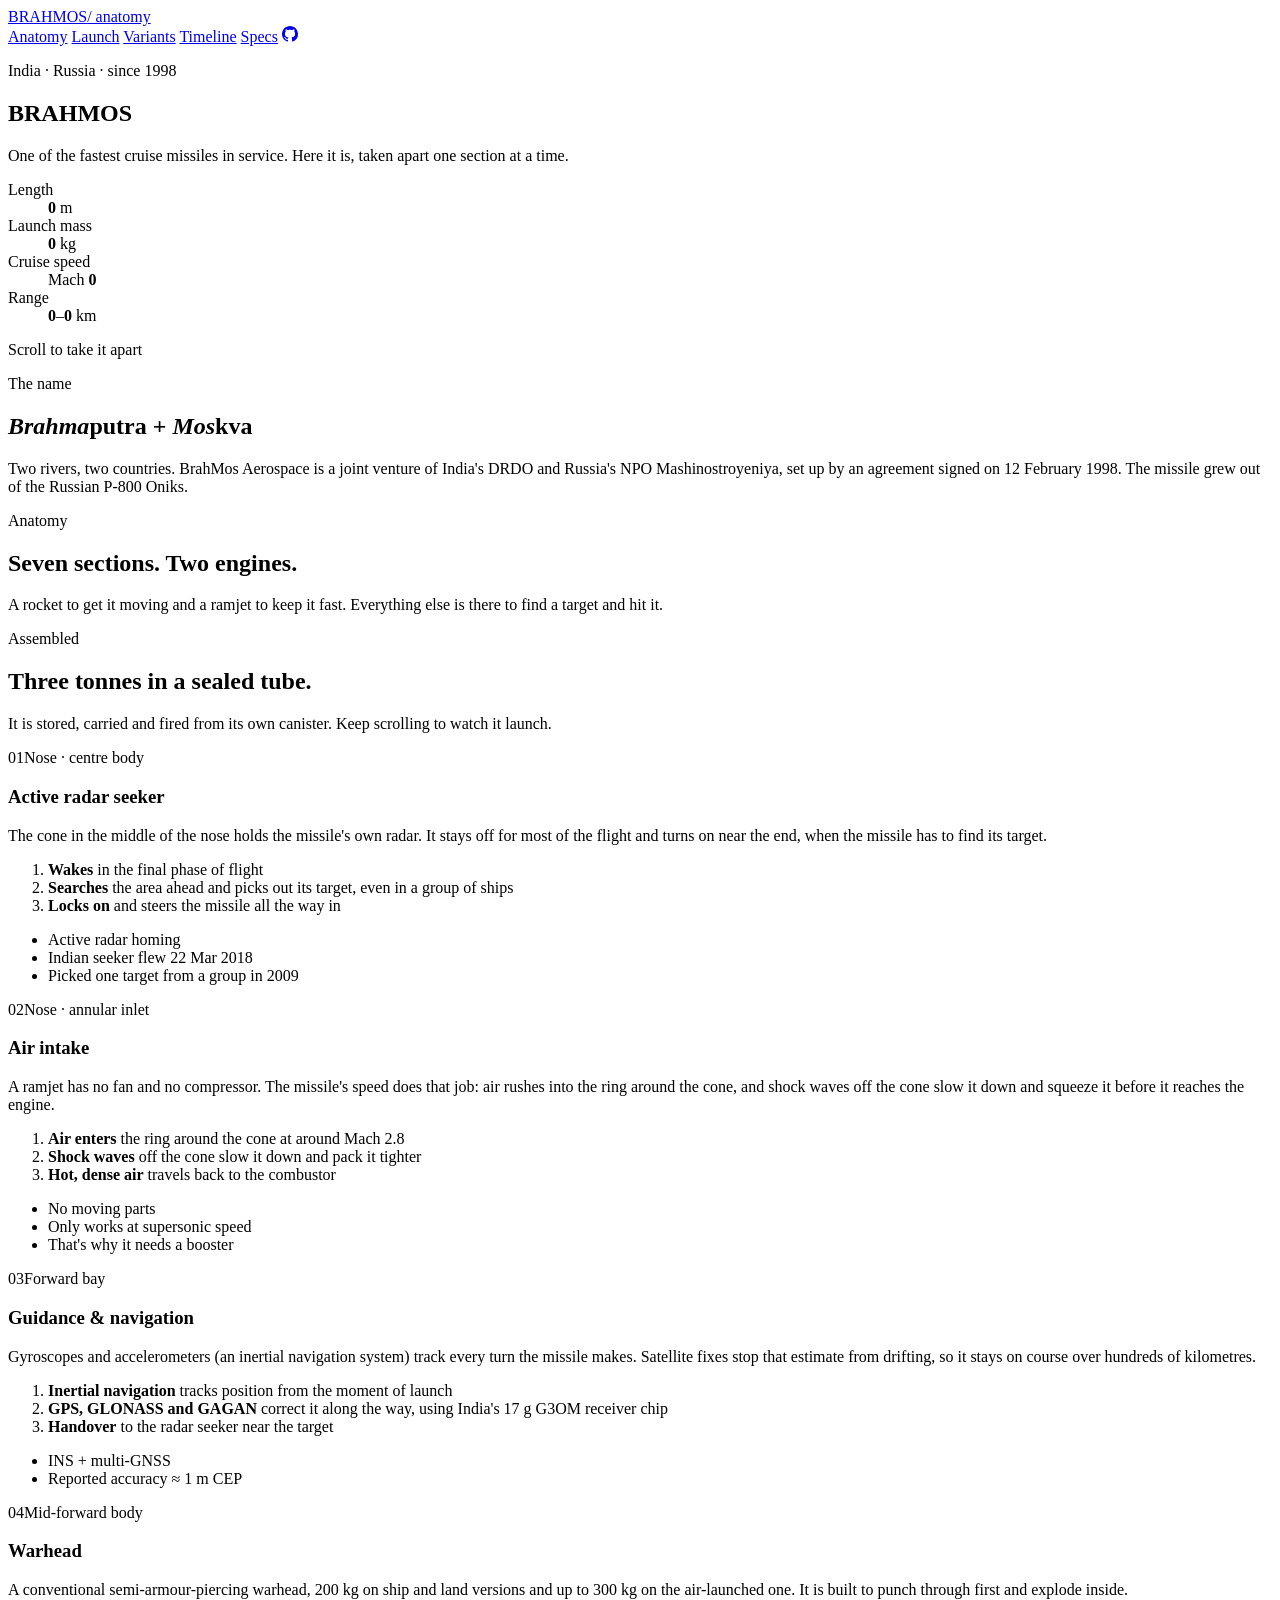
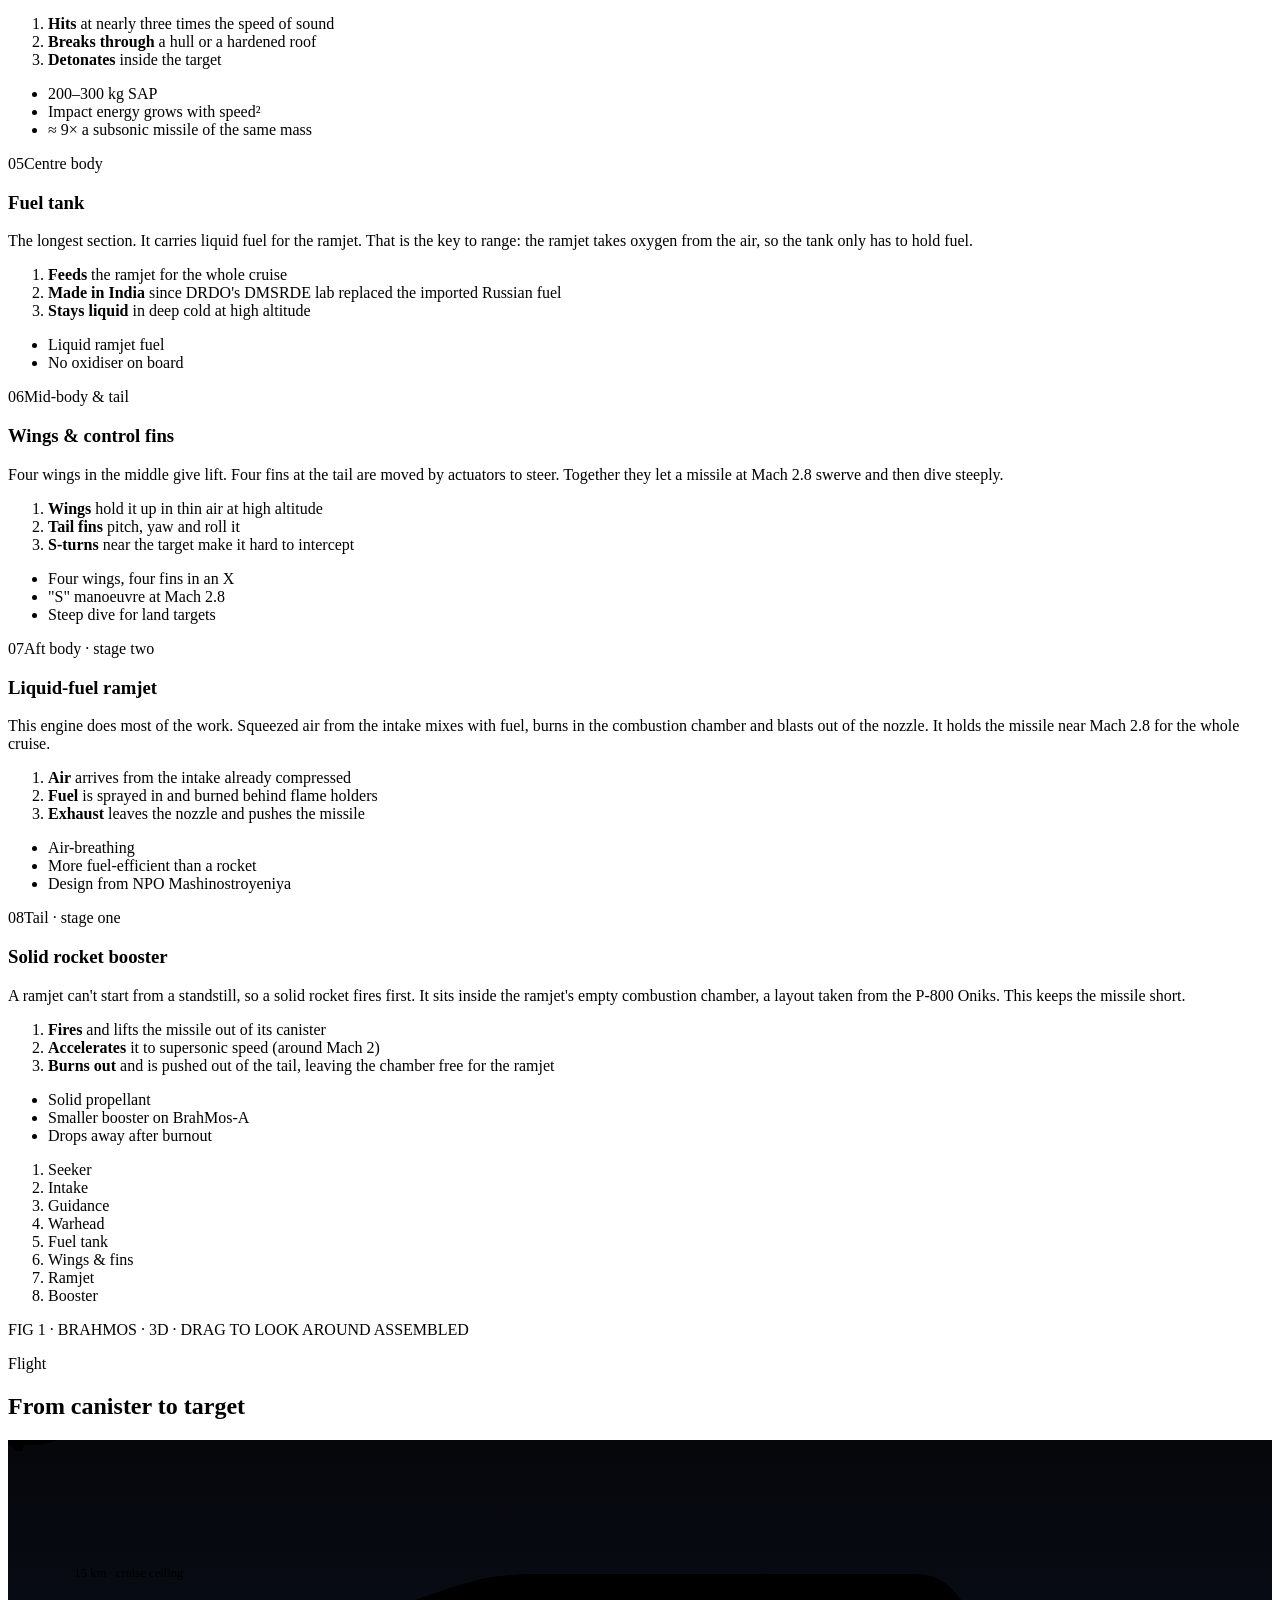
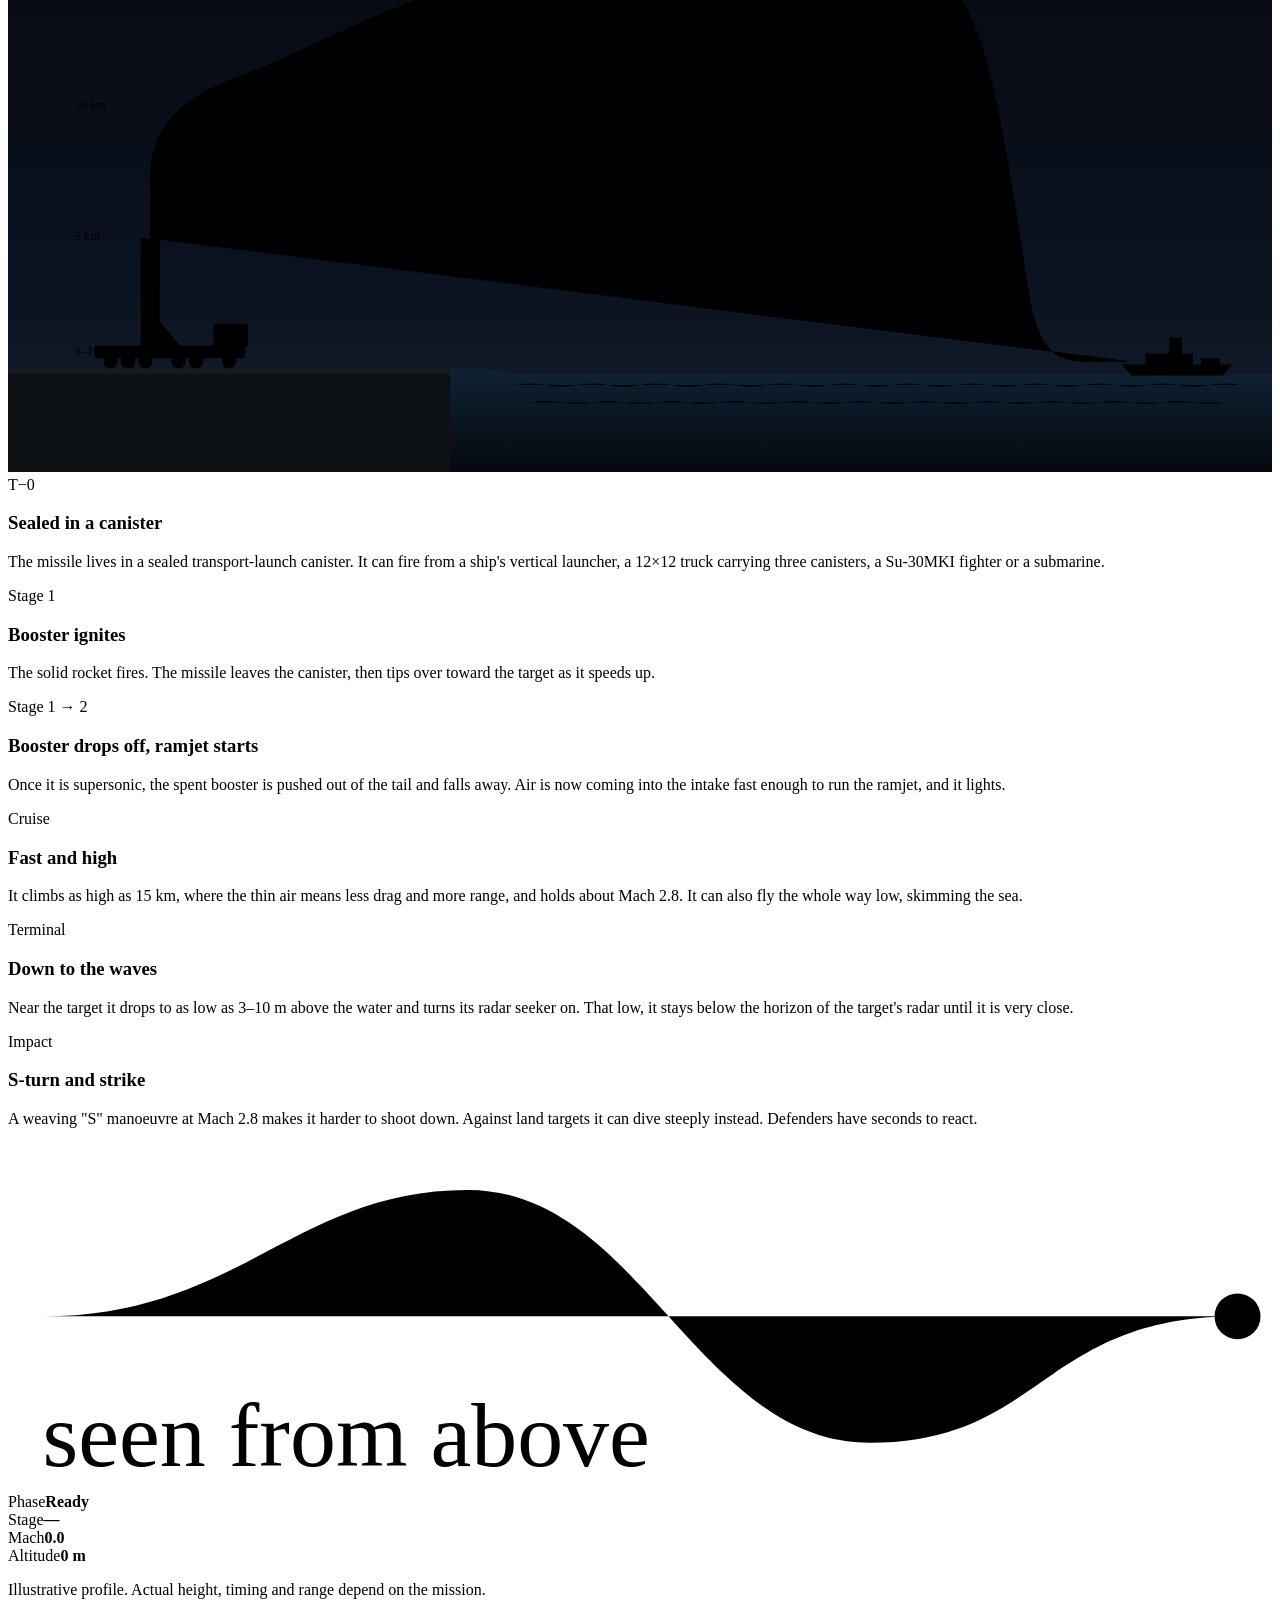
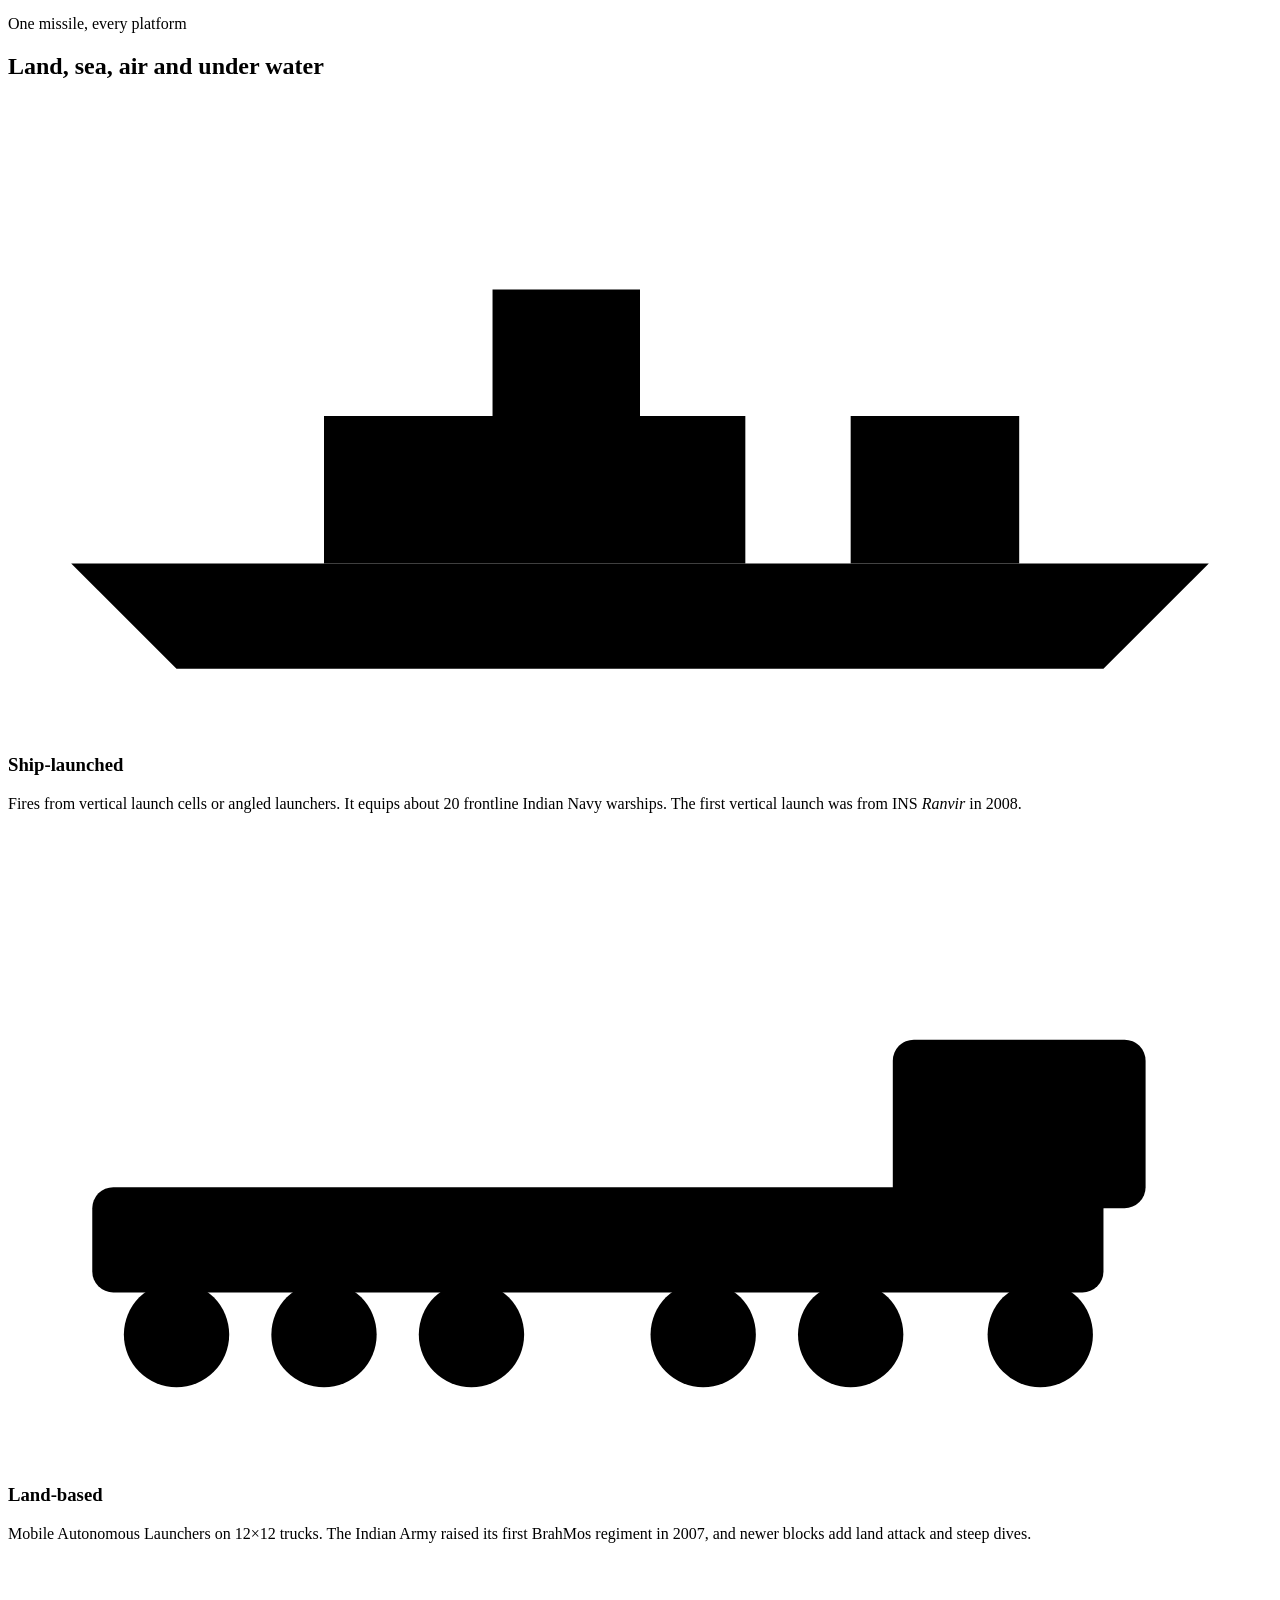
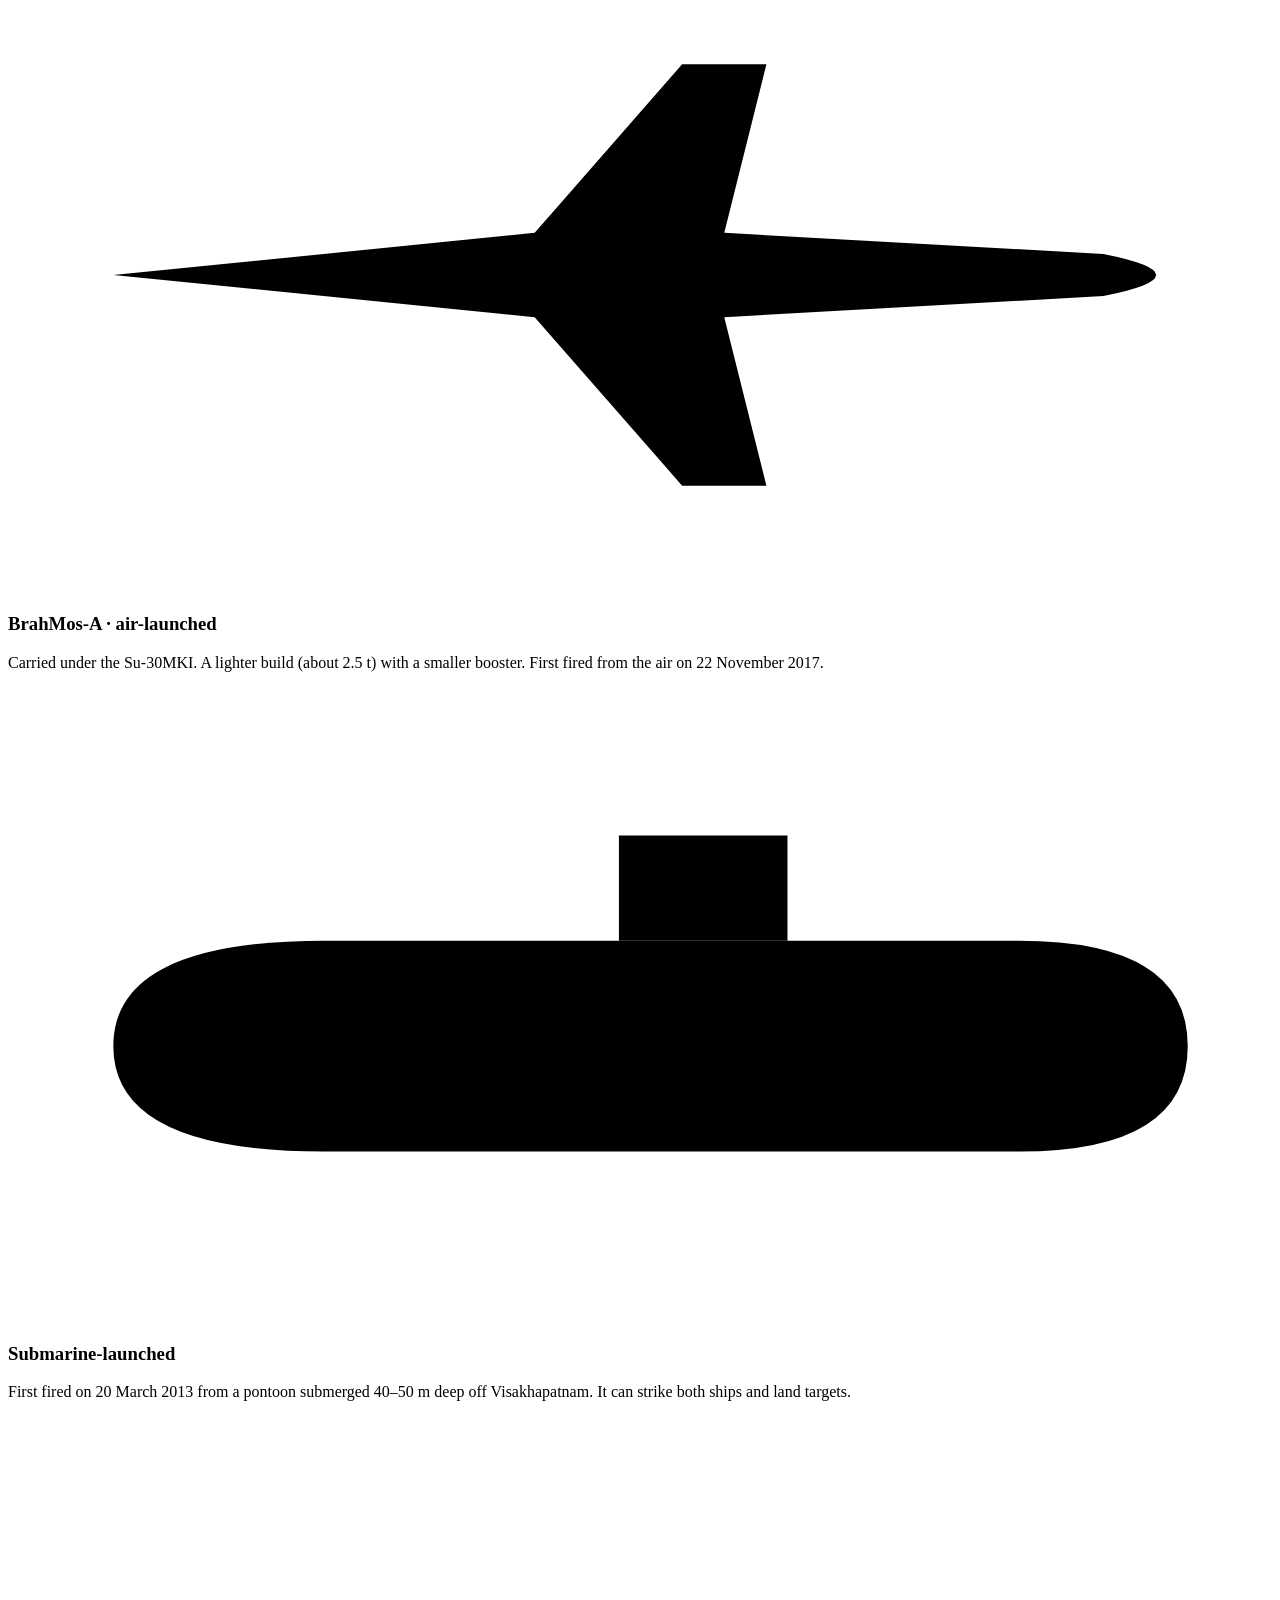
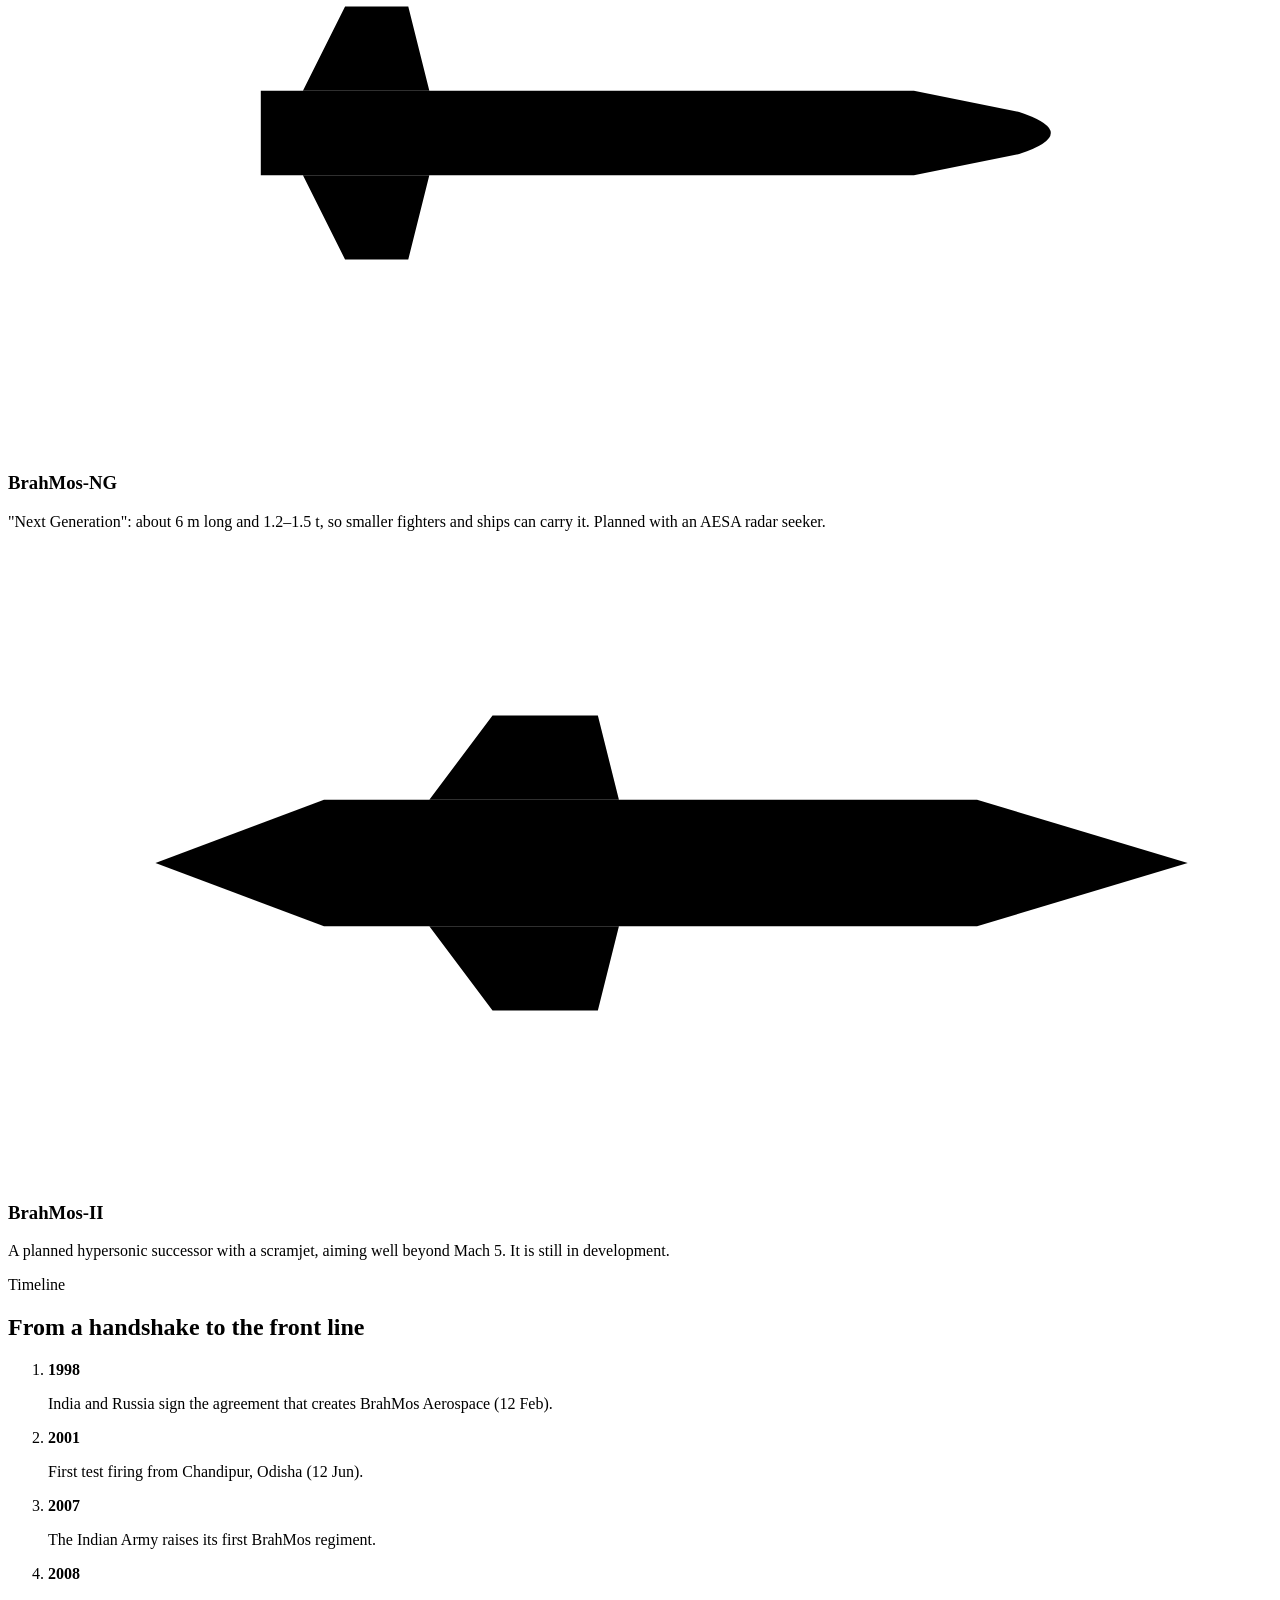
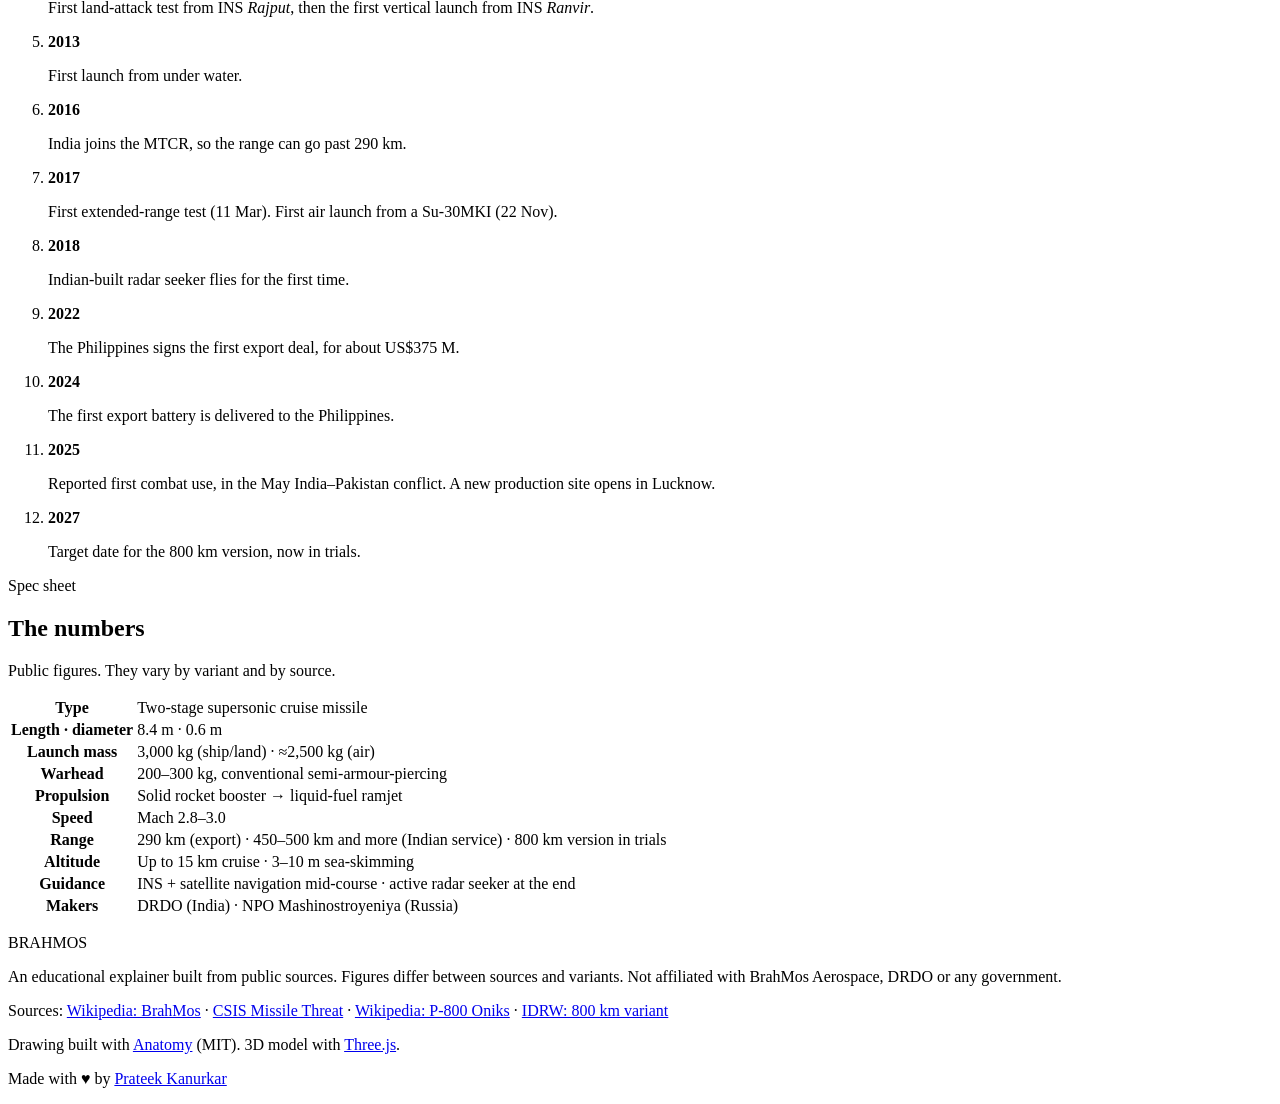
==== src/page.html @ f1d1b75d "BrahMos anatomy: 3D scroll story of the BrahMos missile" ====
<!doctype html>
<html lang="en">
<head>
<meta charset="utf-8">
<meta name="viewport" content="width=device-width, initial-scale=1">
<title>BrahMos Anatomy</title>
<meta name="description" content="A scroll story through the BrahMos supersonic cruise missile: every section taken apart, explained, then flown from canister to target.">
<link rel="preconnect" href="https://fonts.googleapis.com">
<link rel="preconnect" href="https://fonts.gstatic.com" crossorigin>
<link href="https://fonts.googleapis.com/css2?family=Space+Grotesk:wght@400;500;600;700&family=Inter:wght@400;500;600&family=JetBrains+Mono:wght@400;500&display=swap" rel="stylesheet">
<style>
/*ISO_CSS*/
/*STYLE*/
</style>
</head>
<body class="iso">

<header class="top">
  <a class="brand" href="#story"><span class="brand-mark"></span>BRAHMOS<span class="brand-sub">/ anatomy</span></a>
  <nav>
    <a href="#story" data-jump="0.2">Anatomy</a>
    <a href="#launch">Launch</a>
    <a href="#variants">Variants</a>
    <a href="#timeline">Timeline</a>
    <a href="#specs">Specs</a>
    <a href="https://github.com/prateekkanurkar" class="gh" aria-label="Prateek Kanurkar on GitHub"><svg viewBox="0 0 16 16" width="16" height="16" aria-hidden="true"><path fill="currentColor" d="M8 0C3.58 0 0 3.58 0 8c0 3.54 2.29 6.53 5.47 7.59.4.07.55-.17.55-.38 0-.19-.01-.82-.01-1.49-2.01.37-2.53-.49-2.69-.94-.09-.23-.48-.94-.82-1.13-.28-.15-.68-.52-.01-.53.63-.01 1.08.58 1.23.82.72 1.21 1.87.87 2.33.66.07-.52.28-.87.51-1.07-1.78-.2-3.64-.89-3.64-3.95 0-.87.31-1.59.82-2.15-.08-.2-.36-1.02.08-2.12 0 0 .67-.21 2.2.82.64-.18 1.32-.27 2-.27.68 0 1.36.09 2 .27 1.53-1.04 2.2-.82 2.2-.82.44 1.1.16 1.92.08 2.12.51.56.82 1.27.82 2.15 0 3.07-1.87 3.75-3.65 3.95.29.25.54.73.54 1.48 0 1.07-.01 1.93-.01 2.2 0 .21.15.46.55.38A8.013 8.013 0 0016 8c0-4.42-3.58-8-8-8z"/></svg></a>
  </nav>
</header>

<!-- ============ STORY: the missile, whole, then apart ============ -->
<section id="story" class="story">
  <div class="stage" id="stage" data-mode="hero">
    <div class="sky"></div>
    <div class="fig-wrap"><!--MISSILE--></div>
    <div class="tags" id="tags"></div>

    <div class="hero-copy beat" data-beat="hero">
      <p class="eyebrow"><span class="dot"></span>India · Russia · since 1998</p>
      <h1 class="title" aria-label="BrahMos">
        <span>B</span><span>R</span><span>A</span><span>H</span><span>M</span><span>O</span><span>S</span>
      </h1>
      <p class="lede">One of the fastest cruise missiles in service. Here it is, taken apart one section at a time.</p>
      <dl class="stats">
        <div><dt>Length</dt><dd><b data-count="8.4" data-dec="1">0</b> m</dd></div>
        <div><dt>Launch mass</dt><dd><b data-count="3000" data-sep>0</b> kg</dd></div>
        <div><dt>Cruise speed</dt><dd>Mach <b data-count="2.8" data-dec="1">0</b></dd></div>
        <div><dt>Range</dt><dd><b data-count="290">0</b>–<b data-count="800">0</b> km</dd></div>
      </dl>
      <p class="scroll-cue"><span class="mouse"><i></i></span>Scroll to take it apart</p>
    </div>

    <div class="beat center-copy" data-beat="origin">
      <p class="eyebrow">The name</p>
      <h2><em>Brahma</em>putra + <em>Mos</em>kva</h2>
      <p>Two rivers, two countries. BrahMos Aerospace is a joint venture of India's DRDO and Russia's NPO Mashinostroyeniya, set up by an agreement signed on 12 February 1998. The missile grew out of the Russian P-800 Oniks.</p>
    </div>

    <div class="beat center-copy" data-beat="split">
      <p class="eyebrow">Anatomy</p>
      <h2>Seven sections. Two engines.</h2>
      <p>A rocket to get it moving and a ramjet to keep it fast. Everything else is there to find a target and hit it.</p>
    </div>

    <div class="beat center-copy" data-beat="outro">
      <p class="eyebrow">Assembled</p>
      <h2>Three tonnes in a sealed tube.</h2>
      <p>It is stored, carried and fired from its own canister. Keep scrolling to watch it launch.</p>
    </div>

    <!-- one card per stop of the tour -->
    <div class="cards" id="cards">
      <article class="card" data-step="0">
        <header><span class="num">01</span><span class="where">Nose · centre body</span></header>
        <h3>Active radar seeker</h3>
        <p class="lead">The cone in the middle of the nose holds the missile's own radar. It stays off for most of the flight and turns on near the end, when the missile has to find its target.</p>
        <ol class="flow">
          <li><b>Wakes</b> in the final phase of flight</li>
          <li><b>Searches</b> the area ahead and picks out its target, even in a group of ships</li>
          <li><b>Locks on</b> and steers the missile all the way in</li>
        </ol>
        <ul class="chips"><li>Active radar homing</li><li>Indian seeker flew 22 Mar 2018</li><li>Picked one target from a group in 2009</li></ul>
      </article>
      <article class="card" data-step="1">
        <header><span class="num">02</span><span class="where">Nose · annular inlet</span></header>
        <h3>Air intake</h3>
        <p class="lead">A ramjet has no fan and no compressor. The missile's speed does that job: air rushes into the ring around the cone, and shock waves off the cone slow it down and squeeze it before it reaches the engine.</p>
        <ol class="flow">
          <li><b>Air enters</b> the ring around the cone at around Mach 2.8</li>
          <li><b>Shock waves</b> off the cone slow it down and pack it tighter</li>
          <li><b>Hot, dense air</b> travels back to the combustor</li>
        </ol>
        <ul class="chips"><li>No moving parts</li><li>Only works at supersonic speed</li><li>That's why it needs a booster</li></ul>
      </article>
      <article class="card" data-step="2">
        <header><span class="num">03</span><span class="where">Forward bay</span></header>
        <h3>Guidance &amp; navigation</h3>
        <p class="lead">Gyroscopes and accelerometers (an inertial navigation system) track every turn the missile makes. Satellite fixes stop that estimate from drifting, so it stays on course over hundreds of kilometres.</p>
        <ol class="flow">
          <li><b>Inertial navigation</b> tracks position from the moment of launch</li>
          <li><b>GPS, GLONASS and GAGAN</b> correct it along the way, using India's 17 g G3OM receiver chip</li>
          <li><b>Handover</b> to the radar seeker near the target</li>
        </ol>
        <ul class="chips"><li>INS + multi-GNSS</li><li>Reported accuracy ≈ 1 m CEP</li></ul>
      </article>
      <article class="card" data-step="3">
        <header><span class="num">04</span><span class="where">Mid-forward body</span></header>
        <h3>Warhead</h3>
        <p class="lead">A conventional semi-armour-piercing warhead, 200 kg on ship and land versions and up to 300 kg on the air-launched one. It is built to punch through first and explode inside.</p>
        <ol class="flow">
          <li><b>Hits</b> at nearly three times the speed of sound</li>
          <li><b>Breaks through</b> a hull or a hardened roof</li>
          <li><b>Detonates</b> inside the target</li>
        </ol>
        <ul class="chips"><li>200–300 kg SAP</li><li>Impact energy grows with speed²</li><li>≈ 9× a subsonic missile of the same mass</li></ul>
      </article>
      <article class="card" data-step="4">
        <header><span class="num">05</span><span class="where">Centre body</span></header>
        <h3>Fuel tank</h3>
        <p class="lead">The longest section. It carries liquid fuel for the ramjet. That is the key to range: the ramjet takes oxygen from the air, so the tank only has to hold fuel.</p>
        <ol class="flow">
          <li><b>Feeds</b> the ramjet for the whole cruise</li>
          <li><b>Made in India</b> since DRDO's DMSRDE lab replaced the imported Russian fuel</li>
          <li><b>Stays liquid</b> in deep cold at high altitude</li>
        </ol>
        <ul class="chips"><li>Liquid ramjet fuel</li><li>No oxidiser on board</li></ul>
      </article>
      <article class="card" data-step="5">
        <header><span class="num">06</span><span class="where">Mid-body &amp; tail</span></header>
        <h3>Wings &amp; control fins</h3>
        <p class="lead">Four wings in the middle give lift. Four fins at the tail are moved by actuators to steer. Together they let a missile at Mach 2.8 swerve and then dive steeply.</p>
        <ol class="flow">
          <li><b>Wings</b> hold it up in thin air at high altitude</li>
          <li><b>Tail fins</b> pitch, yaw and roll it</li>
          <li><b>S-turns</b> near the target make it hard to intercept</li>
        </ol>
        <ul class="chips"><li>Four wings, four fins in an X</li><li>"S" manoeuvre at Mach 2.8</li><li>Steep dive for land targets</li></ul>
      </article>
      <article class="card" data-step="6">
        <header><span class="num">07</span><span class="where">Aft body · stage two</span></header>
        <h3>Liquid-fuel ramjet</h3>
        <p class="lead">This engine does most of the work. Squeezed air from the intake mixes with fuel, burns in the combustion chamber and blasts out of the nozzle. It holds the missile near Mach 2.8 for the whole cruise.</p>
        <ol class="flow">
          <li><b>Air</b> arrives from the intake already compressed</li>
          <li><b>Fuel</b> is sprayed in and burned behind flame holders</li>
          <li><b>Exhaust</b> leaves the nozzle and pushes the missile</li>
        </ol>
        <ul class="chips"><li>Air-breathing</li><li>More fuel-efficient than a rocket</li><li>Design from NPO Mashinostroyeniya</li></ul>
      </article>
      <article class="card" data-step="7">
        <header><span class="num">08</span><span class="where">Tail · stage one</span></header>
        <h3>Solid rocket booster</h3>
        <p class="lead">A ramjet can't start from a standstill, so a solid rocket fires first. It sits inside the ramjet's empty combustion chamber, a layout taken from the P-800 Oniks. This keeps the missile short.</p>
        <ol class="flow">
          <li><b>Fires</b> and lifts the missile out of its canister</li>
          <li><b>Accelerates</b> it to supersonic speed (around Mach 2)</li>
          <li><b>Burns out</b> and is pushed out of the tail, leaving the chamber free for the ramjet</li>
        </ol>
        <ul class="chips"><li>Solid propellant</li><li>Smaller booster on BrahMos-A</li><li>Drops away after burnout</li></ul>
      </article>
    </div>

    <nav class="rail" id="rail" aria-label="Components">
      <div class="rail-bar"><i id="railFill"></i></div>
      <ol>
        <li data-go="0">Seeker</li><li data-go="1">Intake</li><li data-go="2">Guidance</li><li data-go="3">Warhead</li>
        <li data-go="4">Fuel tank</li><li data-go="5">Wings &amp; fins</li><li data-go="6">Ramjet</li><li data-go="7">Booster</li>
      </ol>
    </nav>

    <div class="hud">
      <span>FIG 1 · BRAHMOS · 3D · DRAG TO LOOK AROUND</span>
      <span id="hudState">ASSEMBLED</span>
    </div>
  </div>
</section>

<!-- ============ LAUNCH: canister to target ============ -->
<section id="launch" class="launch">
  <div class="lstage" id="lstage">
    <div class="lhead">
      <p class="eyebrow">Flight</p>
      <h2>From canister to target</h2>
    </div>
    <svg class="flight" id="flight" viewBox="0 0 1600 800" preserveAspectRatio="xMidYMid meet" aria-label="Side view of a BrahMos flight: vertical launch from a canister, booster burn, booster drop-off, ramjet cruise at high altitude, drop to sea-skimming height, and the final run to a ship.">
      <defs>
        <linearGradient id="skyG" x1="0" y1="0" x2="0" y2="1"><stop offset="0" stop-color="#05070b"/><stop offset=".7" stop-color="#0b1220"/><stop offset="1" stop-color="#13202e"/></linearGradient>
        <linearGradient id="seaG" x1="0" y1="0" x2="0" y2="1"><stop offset="0" stop-color="#0f2234"/><stop offset="1" stop-color="#05090f"/></linearGradient>
        <linearGradient id="trailG" x1="0" y1="0" x2="1" y2="0"><stop offset="0" stop-color="#8b98a8" stop-opacity=".05"/><stop offset="1" stop-color="#c9d3df" stop-opacity=".5"/></linearGradient>
        <radialGradient id="flashG"><stop offset="0" stop-color="#fff7e0"/><stop offset=".3" stop-color="#ffb347"/><stop offset=".7" stop-color="#ff5a1f" stop-opacity=".5"/><stop offset="1" stop-color="#ff3d00" stop-opacity="0"/></radialGradient>
        <radialGradient id="glowG"><stop offset="0" stop-color="#ffd27a" stop-opacity=".9"/><stop offset="1" stop-color="#ff6a1a" stop-opacity="0"/></radialGradient>
      </defs>
      <rect width="1600" height="800" fill="url(#skyG)"/>
      <!-- altitude scale -->
      <g class="axis">
        <path d="M70 140V668"/>
        <g><path d="M64 170H76"/><text x="84" y="174">15 km · cruise ceiling</text></g>
        <g><path d="M64 336H76"/><text x="84" y="340">10 km</text></g>
        <g><path d="M64 502H76"/><text x="84" y="506">5 km</text></g>
        <g><path d="M64 660H76"/><text x="84" y="652">3–10 m · sea-skim</text></g>
      </g>
      <path class="ceiling" d="M70 170H1560"/>
      <!-- land and sea -->
      <path d="M0 668H560C600 668 620 672 640 676H0Z" fill="#141a20"/>
      <path d="M0 676H640V800H0Z" fill="#0d1116"/>
      <path d="M560 668C600 668 620 672 640 676H1600V800H560Z" fill="url(#seaG)"/>
      <g class="waves" id="waves"><path d="M640 690q20-4 40 0t40 0 40 0 40 0 40 0 40 0 40 0 40 0 40 0 40 0 40 0 40 0 40 0 40 0 40 0 40 0 40 0 40 0 40 0 40 0 40 0 40 0 40 0"/><path d="M660 712q20-4 40 0t40 0 40 0 40 0 40 0 40 0 40 0 40 0 40 0 40 0 40 0 40 0 40 0 40 0 40 0 40 0 40 0 40 0 40 0 40 0 40 0 40 0"/></g>
      <!-- launcher: 12x12 mobile autonomous launcher with a raised canister -->
      <g class="launcher" transform="translate(120 600)">
        <rect x="-10" y="40" width="190" height="16" rx="3"/>
        <rect x="140" y="12" width="44" height="30" rx="4"/>
        <rect x="150" y="18" width="18" height="12" rx="1" class="win"/>
        <g class="wheels"><circle cx="10" cy="60" r="9"/><circle cx="32" cy="60" r="9"/><circle cx="54" cy="60" r="9"/><circle cx="96" cy="60" r="9"/><circle cx="118" cy="60" r="9"/><circle cx="160" cy="60" r="9"/></g>
        <rect x="48" y="-96" width="24" height="138" rx="3" class="can"/>
        <path d="M48 -60H72M48 -20H72M48 20H72" class="can-ring"/>
        <path d="M60 42L100 42L72 10" class="strut"/>
      </g>
      <!-- target -->
      <g class="ship" id="ship" transform="translate(1480 664)">
        <path d="M-70 0H70L58 14H-58Z"/>
        <path d="M-40 0V-14H20V0M-10-14V-34H6V-14M-2-34V-50" class="super"/>
        <path d="M30 -8H54V0H30Z"/>
      </g>
      <!-- path and trail -->
      <path id="flightPath" class="fpath" d="M180 504 L180 430 C180 370 210 330 290 300 C380 268 470 210 600 176 C640 168 680 170 720 170 L1150 170 C1230 170 1250 300 1290 560 C1302 640 1320 658 1360 660 L1420 660"/>
      <path id="trail" class="trail" d="M180 504 L180 430 C180 370 210 330 290 300 C380 268 470 210 600 176 C640 168 680 170 720 170 L1150 170 C1230 170 1250 300 1290 560 C1302 640 1320 658 1360 660 L1420 660"/>
      <g id="smoke"></g>
      <!-- phase pins -->
      <g class="pins" id="pins"></g>
      <!-- spent booster -->
      <g id="spent" class="spent" opacity="0"><rect x="-20" y="-5" width="30" height="10" rx="3"/><path d="M-20 -5L-26 -8V8L-20 5Z"/></g>
      <!-- the missile, side view, nose along +x -->
      <g id="mis">
        <g id="misFlame">
          <path class="flame-b" d="M-34 0C-60 -9 -96 -4 -128 0C-96 4 -60 9 -34 0Z"/>
          <path class="flame-r" d="M-34 0C-48 -5 -66 -2 -84 0C-66 2 -48 5 -34 0Z"/>
        </g>
        <g id="misBoost"><rect x="-38" y="-5.5" width="12" height="11" rx="2" class="mb"/></g>
        <path class="mbody" d="M-28 -6.5H34L42 -5.5H46L58 -2Q63 0 58 2L46 5.5H42L34 6.5H-28Z"/>
        <path class="mfin" d="M-24 -6.5L-18 -15H-10L-8 -6.5ZM4 -6.5L10 -14H18L20 -6.5Z"/>
        <path class="mfin d" d="M-24 6.5L-18 15H-10L-8 6.5ZM4 6.5L10 14H18L20 6.5Z"/>
        <path class="mline" d="M10 -6.5V6.5M34 -6.5V6.5"/>
      </g>
      <circle id="flash" cx="1460" cy="650" r="0" fill="url(#flashG)"/>
    </svg>

    <div class="lcards" id="lcards">
      <article data-ph="0"><span class="num">T−0</span><h3>Sealed in a canister</h3><p>The missile lives in a sealed transport-launch canister. It can fire from a ship's vertical launcher, a 12×12 truck carrying three canisters, a Su-30MKI fighter or a submarine.</p></article>
      <article data-ph="1"><span class="num">Stage 1</span><h3>Booster ignites</h3><p>The solid rocket fires. The missile leaves the canister, then tips over toward the target as it speeds up.</p></article>
      <article data-ph="2"><span class="num">Stage 1 → 2</span><h3>Booster drops off, ramjet starts</h3><p>Once it is supersonic, the spent booster is pushed out of the tail and falls away. Air is now coming into the intake fast enough to run the ramjet, and it lights.</p></article>
      <article data-ph="3"><span class="num">Cruise</span><h3>Fast and high</h3><p>It climbs as high as 15 km, where the thin air means less drag and more range, and holds about Mach 2.8. It can also fly the whole way low, skimming the sea.</p></article>
      <article data-ph="4"><span class="num">Terminal</span><h3>Down to the waves</h3><p>Near the target it drops to as low as 3–10 m above the water and turns its radar seeker on. That low, it stays below the horizon of the target's radar until it is very close.</p></article>
      <article data-ph="5"><span class="num">Impact</span><h3>S-turn and strike</h3><p>A weaving "S" manoeuvre at Mach 2.8 makes it harder to shoot down. Against land targets it can dive steeply instead. Defenders have seconds to react.</p>
        <svg class="s-inset" viewBox="0 0 220 60" aria-label="Seen from above: the missile weaves in an S on its final approach"><path class="s-path" d="M6 30C40 30 50 8 80 8S120 52 150 52 180 30 214 30"/><circle cx="214" cy="30" r="4"/><text x="6" y="56">seen from above</text></svg>
      </article>
    </div>

    <div class="readouts">
      <div><span>Phase</span><b id="rPhase">Ready</b></div>
      <div><span>Stage</span><b id="rStage">—</b></div>
      <div><span>Mach</span><b id="rMach">0.0</b></div>
      <div><span>Altitude</span><b id="rAlt">0 m</b></div>
    </div>
    <p class="lnote">Illustrative profile. Actual height, timing and range depend on the mission.</p>
  </div>
</section>

<!-- ============ VARIANTS ============ -->
<section id="variants" class="block">
  <div class="wrap">
    <p class="eyebrow">One missile, every platform</p>
    <h2 class="h2">Land, sea, air and under water</h2>
    <div class="vgrid">
      <article class="vcard reveal">
        <svg viewBox="0 0 120 60"><path d="M6 44H114L104 54H16Z"/><path d="M30 44V30H70V44M46 30V18H60V30M53 18V8"/><rect x="80" y="30" width="16" height="14"/><path d="M84 30V20M92 30V20" class="acc"/></svg>
        <h3>Ship-launched</h3>
        <p>Fires from vertical launch cells or angled launchers. It equips about 20 frontline Indian Navy warships. The first vertical launch was from INS <i>Ranvir</i> in 2008.</p>
      </article>
      <article class="vcard reveal">
        <svg viewBox="0 0 120 60"><rect x="8" y="34" width="96" height="10" rx="2"/><rect x="84" y="20" width="24" height="16" rx="2"/><g><circle cx="16" cy="48" r="5"/><circle cx="30" cy="48" r="5"/><circle cx="44" cy="48" r="5"/><circle cx="66" cy="48" r="5"/><circle cx="80" cy="48" r="5"/><circle cx="98" cy="48" r="5"/></g><path d="M20 30L76 14M20 24L76 8" class="acc"/></svg>
        <h3>Land-based</h3>
        <p>Mobile Autonomous Launchers on 12×12 trucks. The Indian Army raised its first BrahMos regiment in 2007, and newer blocks add land attack and steep dives.</p>
      </article>
      <article class="vcard reveal">
        <svg viewBox="0 0 120 60"><path d="M10 30L50 26L64 10H72L68 26L104 28Q114 30 104 32L68 34L72 50H64L50 34L10 30Z"/><path d="M40 38H82" class="acc"/></svg>
        <h3>BrahMos-A · air-launched</h3>
        <p>Carried under the Su-30MKI. A lighter build (about 2.5 t) with a smaller booster. First fired from the air on 22 November 2017.</p>
      </article>
      <article class="vcard reveal">
        <svg viewBox="0 0 120 60"><path d="M10 34Q10 24 30 24H96Q112 24 112 34Q112 44 96 44H30Q10 44 10 34Z"/><path d="M58 24V14H74V24"/><path d="M84 14V0" class="acc"/></svg>
        <h3>Submarine-launched</h3>
        <p>First fired on 20 March 2013 from a pontoon submerged 40–50 m deep off Visakhapatnam. It can strike both ships and land targets.</p>
      </article>
      <article class="vcard reveal">
        <svg viewBox="0 0 120 60"><path d="M24 26H86L96 28Q102 30 96 32L86 34H24Z"/><path d="M28 26L32 18H38L40 26M28 34L32 42H38L40 34"/><path d="M8 30H20" class="acc"/></svg>
        <h3>BrahMos-NG</h3>
        <p>"Next Generation": about 6 m long and 1.2–1.5 t, so smaller fighters and ships can carry it. Planned with an AESA radar seeker.</p>
      </article>
      <article class="vcard reveal">
        <svg viewBox="0 0 120 60"><path d="M14 30L30 24H92L112 30L92 36H30Z"/><path d="M40 24L46 16H56L58 24M40 36L46 44H56L58 36"/><path d="M2 30H12" class="acc"/></svg>
        <h3>BrahMos-II</h3>
        <p>A planned hypersonic successor with a scramjet, aiming well beyond Mach 5. It is still in development.</p>
      </article>
    </div>
  </div>
</section>

<!-- ============ TIMELINE ============ -->
<section id="timeline" class="block">
  <div class="wrap">
    <p class="eyebrow">Timeline</p>
    <h2 class="h2">From a handshake to the front line</h2>
    <ol class="tl">
      <li class="reveal"><b>1998</b><p>India and Russia sign the agreement that creates BrahMos Aerospace (12 Feb).</p></li>
      <li class="reveal"><b>2001</b><p>First test firing from Chandipur, Odisha (12 Jun).</p></li>
      <li class="reveal"><b>2007</b><p>The Indian Army raises its first BrahMos regiment.</p></li>
      <li class="reveal"><b>2008</b><p>First land-attack test from INS <i>Rajput</i>, then the first vertical launch from INS <i>Ranvir</i>.</p></li>
      <li class="reveal"><b>2013</b><p>First launch from under water.</p></li>
      <li class="reveal"><b>2016</b><p>India joins the MTCR, so the range can go past 290 km.</p></li>
      <li class="reveal"><b>2017</b><p>First extended-range test (11 Mar). First air launch from a Su-30MKI (22 Nov).</p></li>
      <li class="reveal"><b>2018</b><p>Indian-built radar seeker flies for the first time.</p></li>
      <li class="reveal"><b>2022</b><p>The Philippines signs the first export deal, for about US$375 M.</p></li>
      <li class="reveal"><b>2024</b><p>The first export battery is delivered to the Philippines.</p></li>
      <li class="reveal"><b>2025</b><p>Reported first combat use, in the May India–Pakistan conflict. A new production site opens in Lucknow.</p></li>
      <li class="reveal future"><b>2027</b><p>Target date for the 800 km version, now in trials.</p></li>
    </ol>
  </div>
</section>

<!-- ============ SPECS ============ -->
<section id="specs" class="block">
  <div class="wrap spec-wrap">
    <div>
      <p class="eyebrow">Spec sheet</p>
      <h2 class="h2">The numbers</h2>
      <p class="muted">Public figures. They vary by variant and by source.</p>
    </div>
    <table class="spec reveal">
      <tr><th>Type</th><td>Two-stage supersonic cruise missile</td></tr>
      <tr><th>Length · diameter</th><td>8.4 m · 0.6 m</td></tr>
      <tr><th>Launch mass</th><td>3,000 kg (ship/land) · ≈2,500 kg (air)</td></tr>
      <tr><th>Warhead</th><td>200–300 kg, conventional semi-armour-piercing</td></tr>
      <tr><th>Propulsion</th><td>Solid rocket booster → liquid-fuel ramjet</td></tr>
      <tr><th>Speed</th><td>Mach 2.8–3.0</td></tr>
      <tr><th>Range</th><td>290 km (export) · 450–500 km and more (Indian service) · 800 km version in trials</td></tr>
      <tr><th>Altitude</th><td>Up to 15 km cruise · 3–10 m sea-skimming</td></tr>
      <tr><th>Guidance</th><td>INS + satellite navigation mid-course · active radar seeker at the end</td></tr>
      <tr><th>Makers</th><td>DRDO (India) · NPO Mashinostroyeniya (Russia)</td></tr>
    </table>
  </div>
</section>

<footer class="foot">
  <div class="wrap">
    <p class="big">BRAHMOS</p>
    <p class="muted">An educational explainer built from public sources. Figures differ between sources and variants. Not affiliated with BrahMos Aerospace, DRDO or any government.</p>
    <p class="src">Sources: <a href="https://en.wikipedia.org/wiki/BrahMos">Wikipedia: BrahMos</a> · <a href="https://missilethreat.csis.org/missile/brahmos/">CSIS Missile Threat</a> · <a href="https://www.wikipedia.com/wiki/Kh-61">Wikipedia: P-800 Oniks</a> · <a href="https://idrw.org/tests-underway-for-800-km-brahmos-missile-with-modified-ramjet-engine-target-readiness-by-2027/">IDRW: 800 km variant</a></p>
    <p class="src">Drawing built with <a href="https://github.com/wheresryan22/anatomy">Anatomy</a> (MIT). 3D model with <a href="https://threejs.org">Three.js</a>.</p>
    <p class="love">Made with <span class="heart" aria-label="love">♥</span> by <a href="https://github.com/prateekkanurkar">Prateek Kanurkar</a></p>
  </div>
</footer>

<script type="importmap">{"imports":{"three":"https://cdn.jsdelivr.net/npm/three@0.160.0/build/three.module.js","three/addons/":"https://cdn.jsdelivr.net/npm/three@0.160.0/examples/jsm/"}}</script>
<script type="module">
/*GL*/
</script>
<script>
/*DATA*/
/*LIVE*/
</script>
</body>
</html>
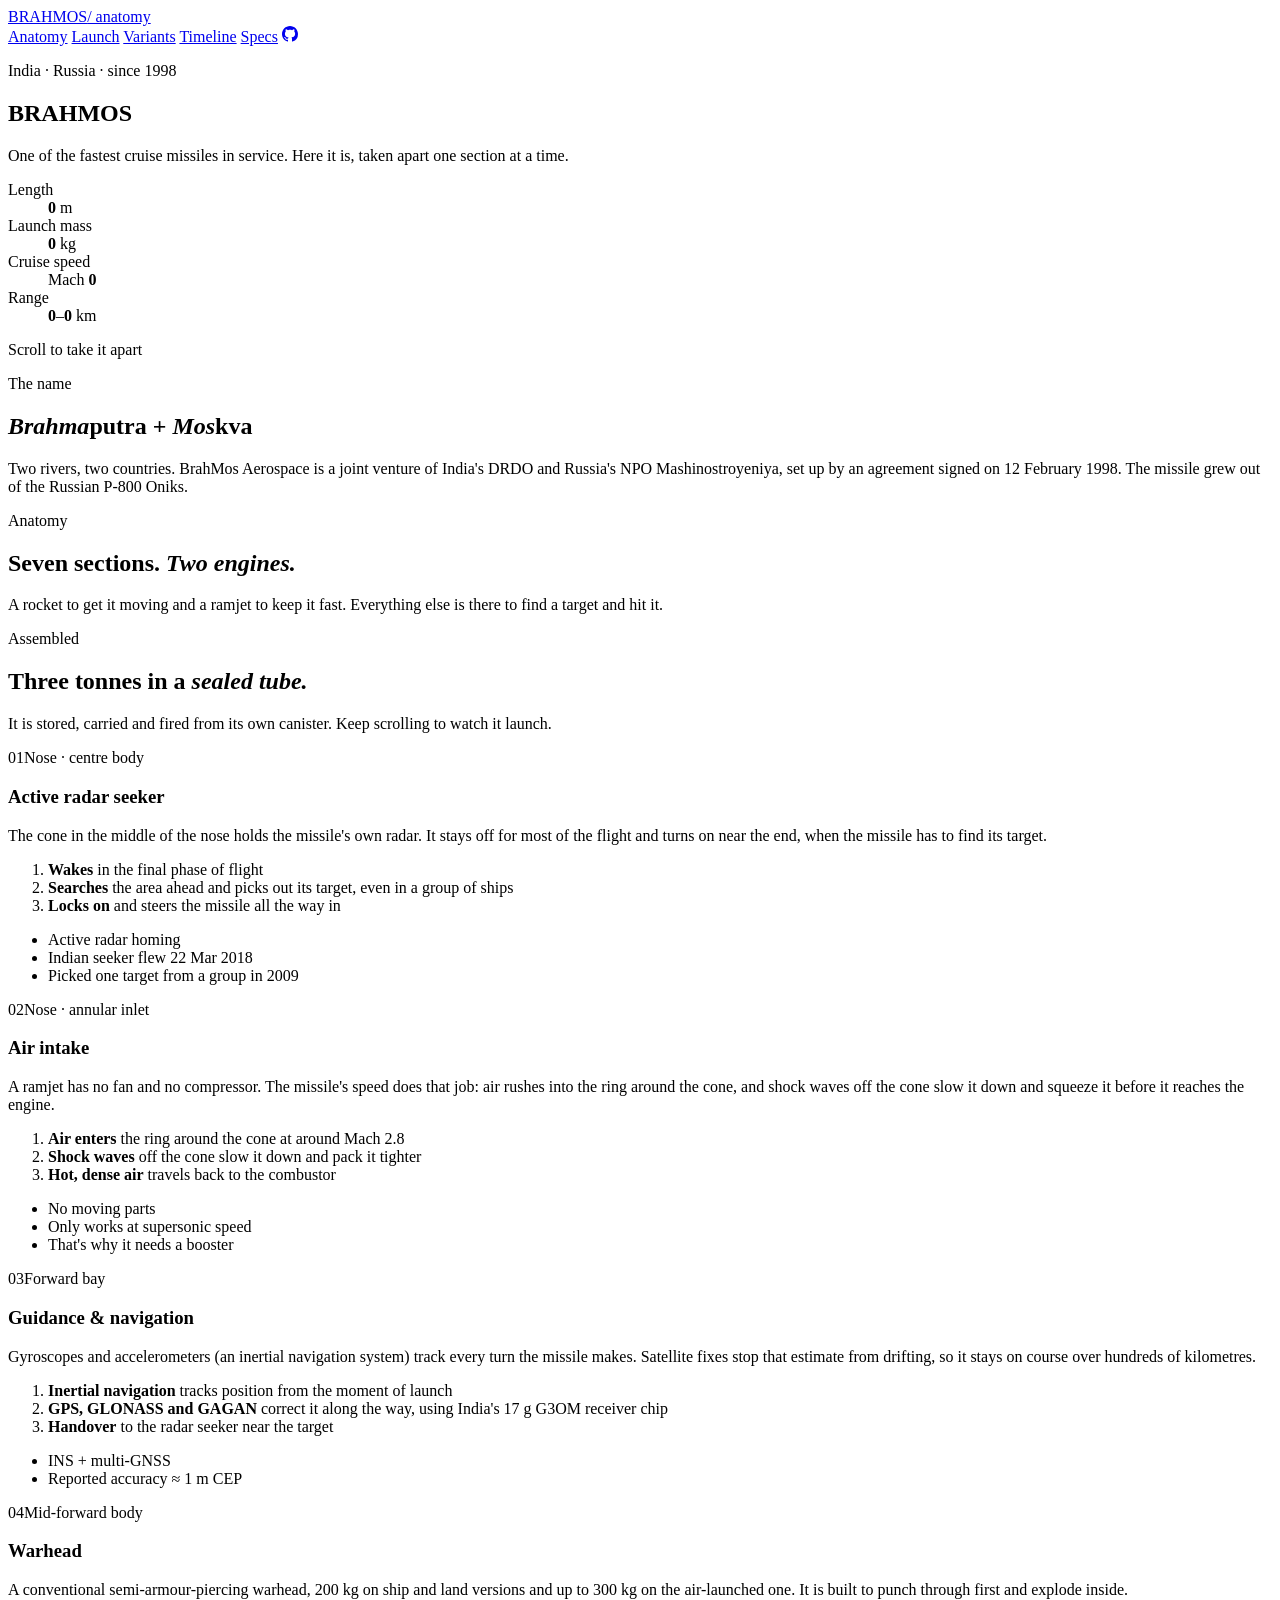
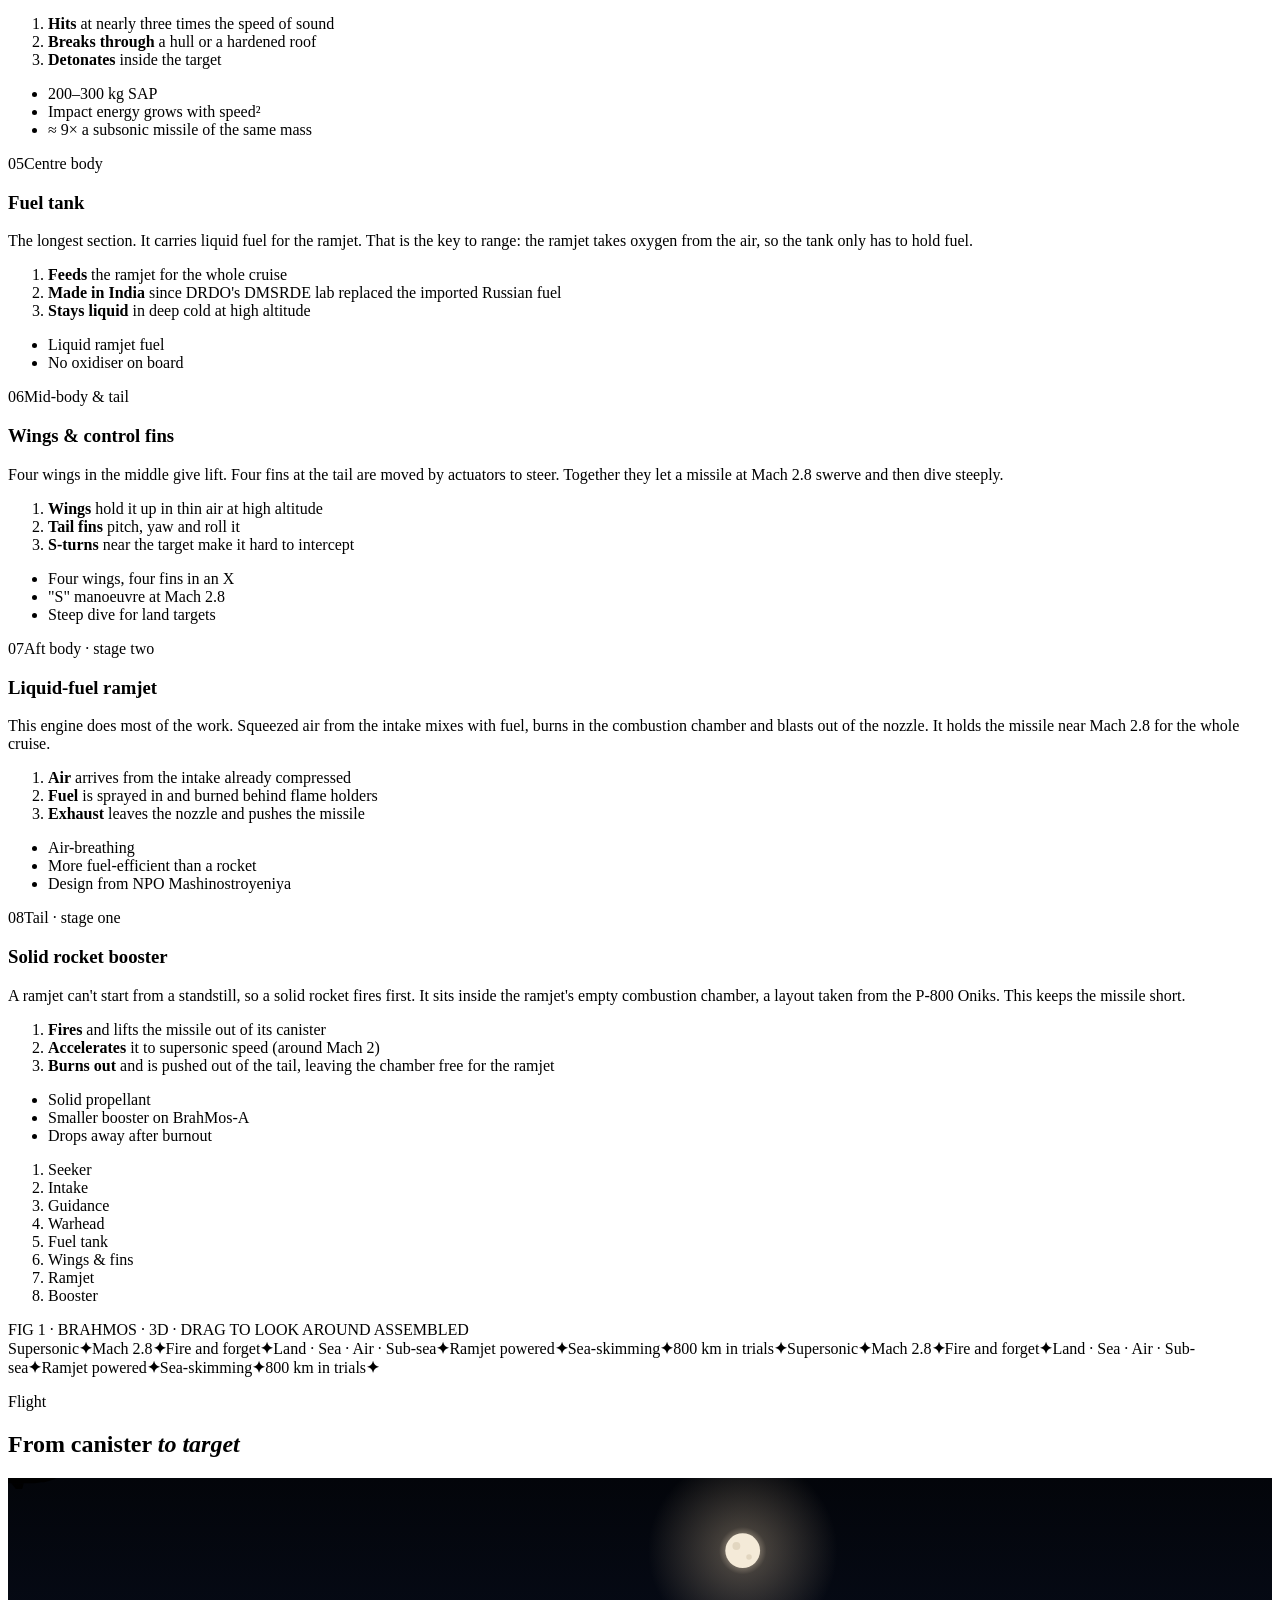
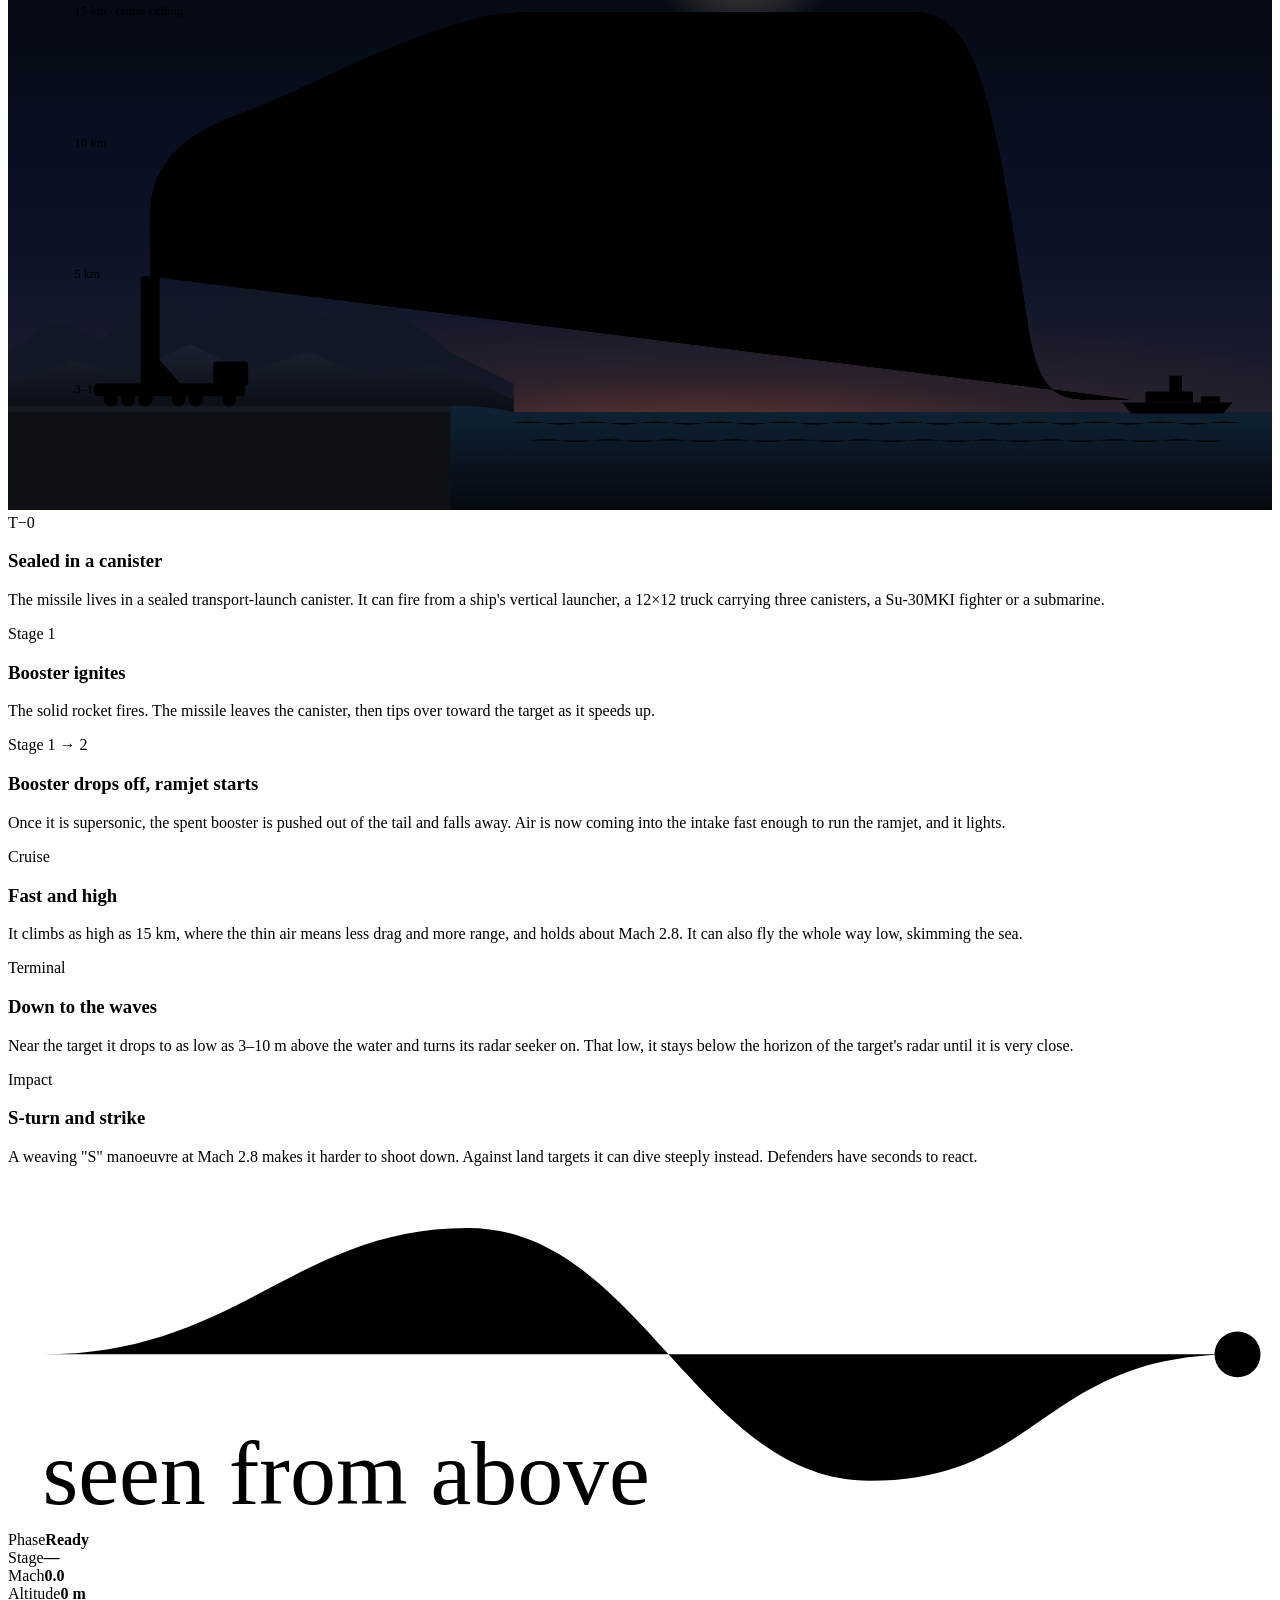
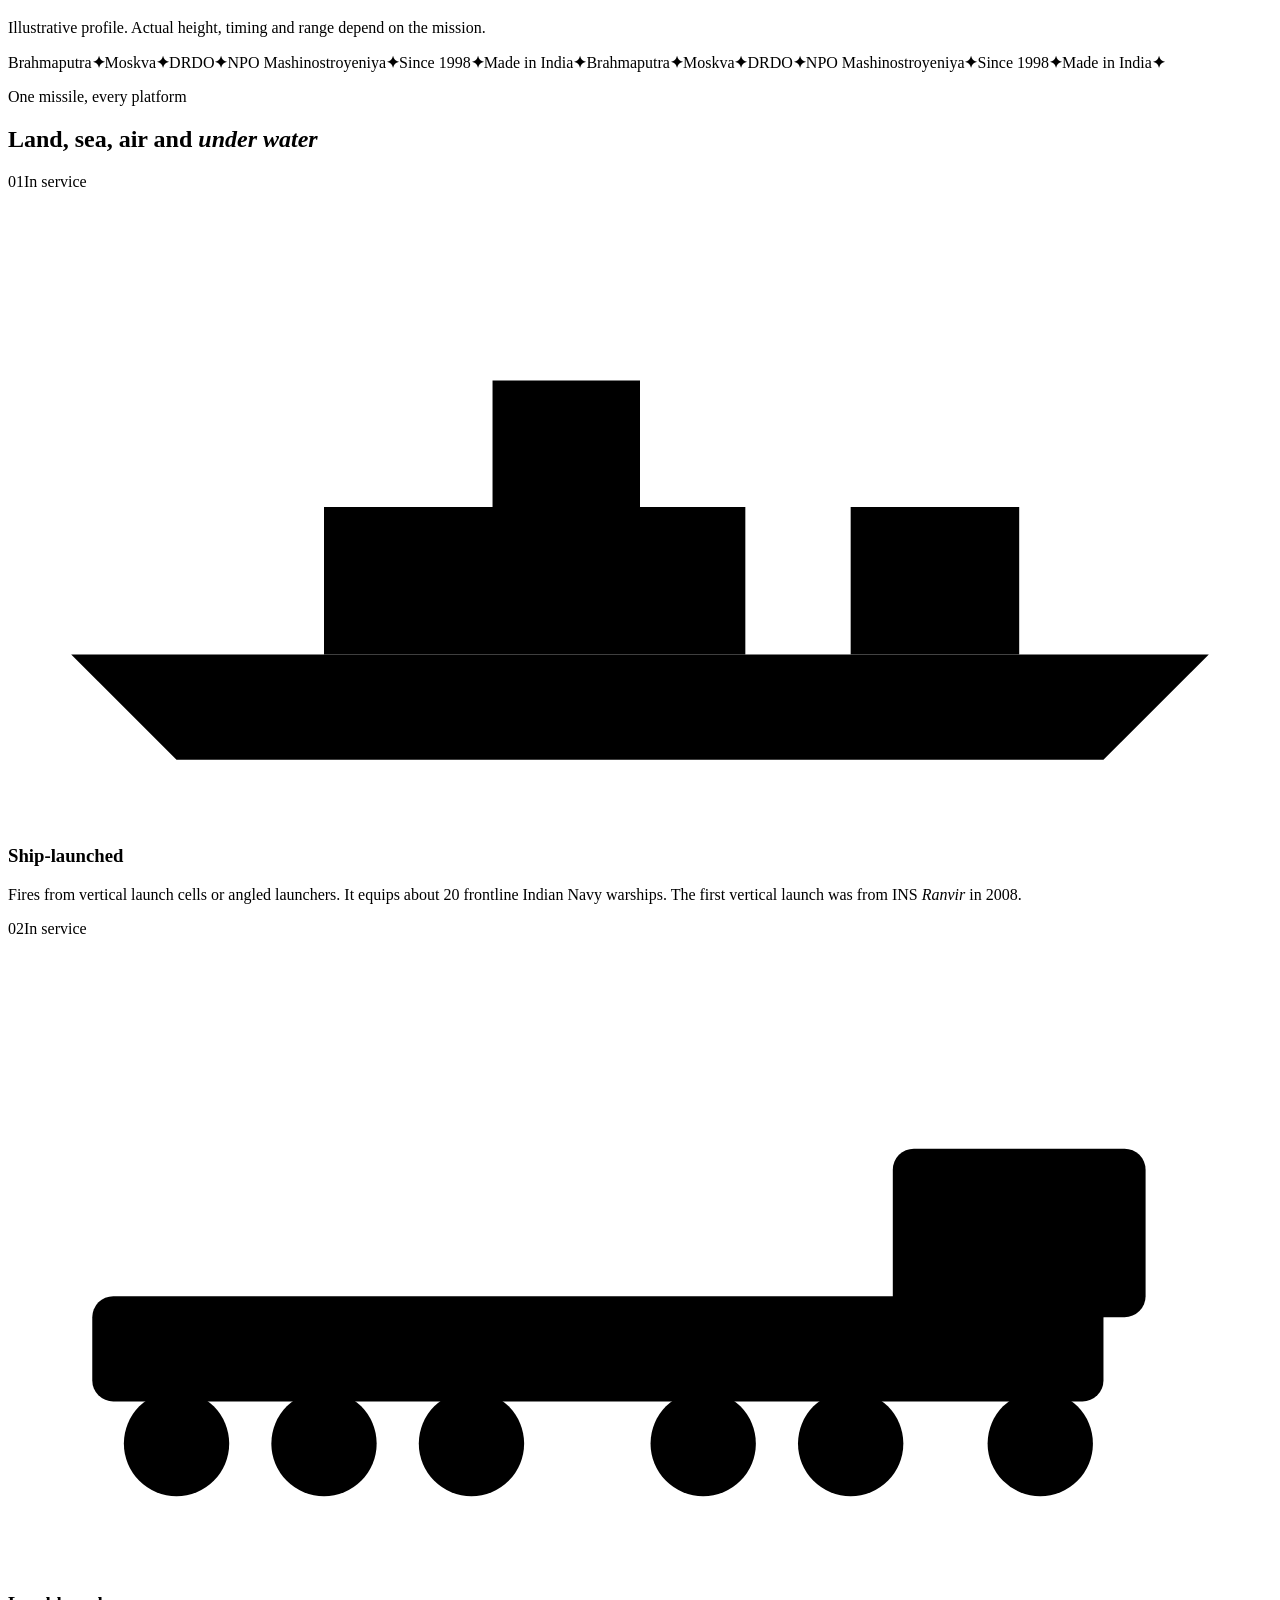
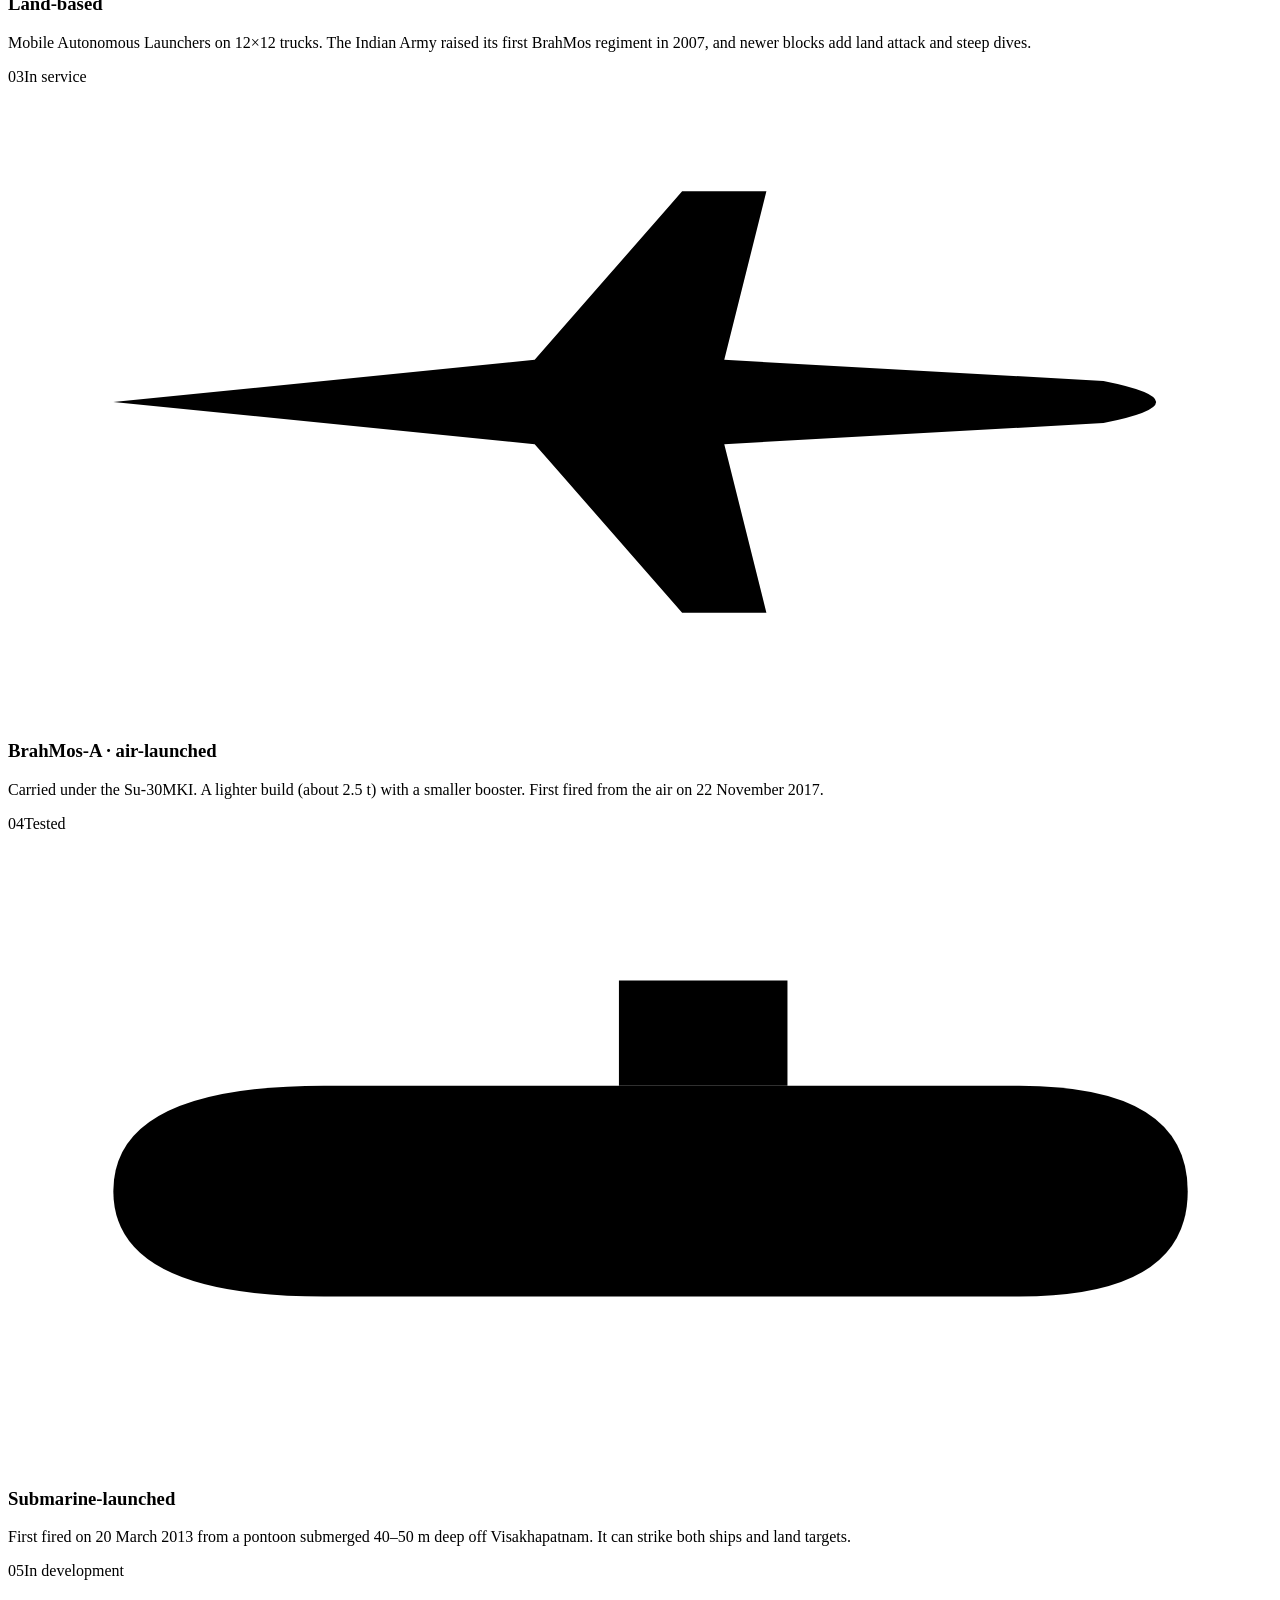
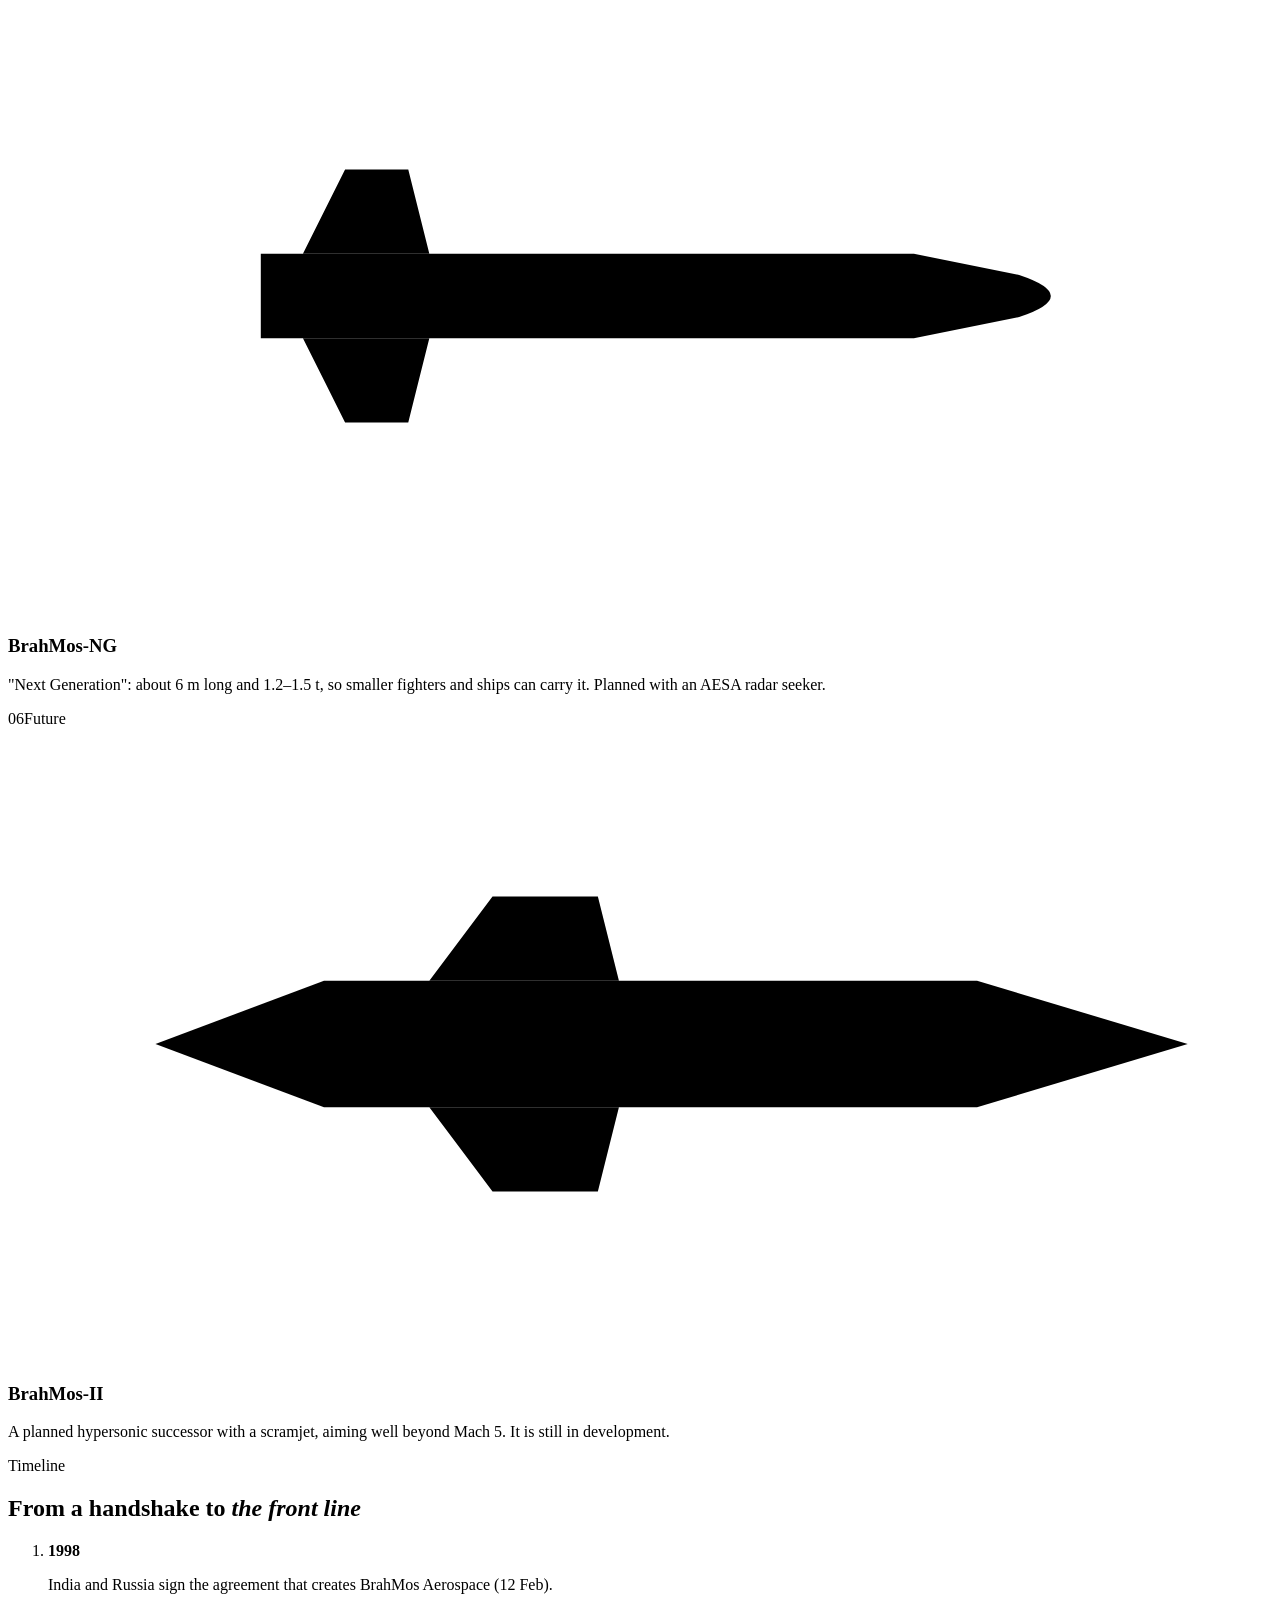
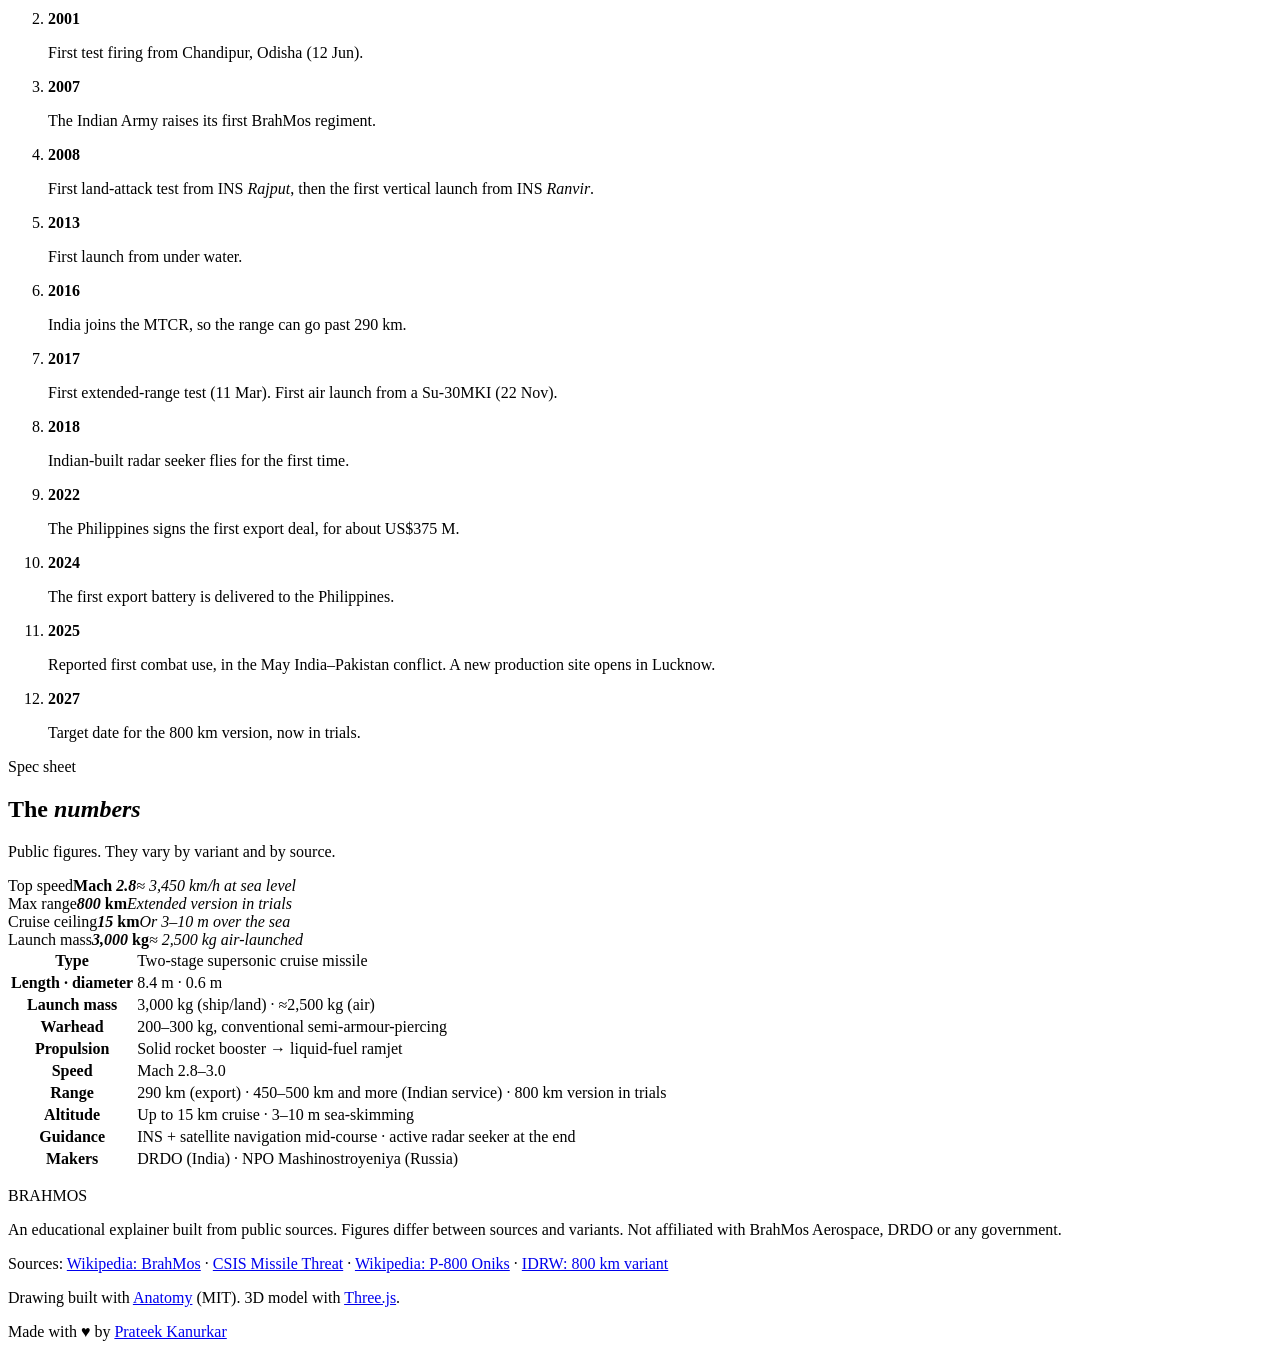
==== commit fefa0cd4: "Redesign: launch sky, spotlight variant cards, vertical timeline, stat tiles, ribbons, serif accents" ====
--- a/src/page.html
+++ b/src/page.html
@@ -7,7 +7,7 @@
 <meta name="description" content="A scroll story through the BrahMos supersonic cruise missile: every section taken apart, explained, then flown from canister to target.">
 <link rel="preconnect" href="https://fonts.googleapis.com">
 <link rel="preconnect" href="https://fonts.gstatic.com" crossorigin>
-<link href="https://fonts.googleapis.com/css2?family=Space+Grotesk:wght@400;500;600;700&family=Inter:wght@400;500;600&family=JetBrains+Mono:wght@400;500&display=swap" rel="stylesheet">
+<link href="https://fonts.googleapis.com/css2?family=Instrument+Serif:ital@0;1&family=Space+Grotesk:wght@400;500;600;700&family=Inter:wght@400;500;600&family=JetBrains+Mono:wght@400;500&display=swap" rel="stylesheet">
 <style>
 /*ISO_CSS*/
 /*STYLE*/
@@ -15,7 +15,8 @@
 </head>
 <body class="iso">
 
-<header class="top">
+<div class="progress" aria-hidden="true"><i id="prog"></i></div>
+<header class="top" id="top">
   <a class="brand" href="#story"><span class="brand-mark"></span>BRAHMOS<span class="brand-sub">/ anatomy</span></a>
   <nav>
     <a href="#story" data-jump="0.2">Anatomy</a>
@@ -57,13 +58,13 @@
 
     <div class="beat center-copy" data-beat="split">
       <p class="eyebrow">Anatomy</p>
-      <h2>Seven sections. Two engines.</h2>
+      <h2>Seven sections. <em>Two engines.</em></h2>
       <p>A rocket to get it moving and a ramjet to keep it fast. Everything else is there to find a target and hit it.</p>
     </div>
 
     <div class="beat center-copy" data-beat="outro">
       <p class="eyebrow">Assembled</p>
-      <h2>Three tonnes in a sealed tube.</h2>
+      <h2>Three tonnes in a <em>sealed tube.</em></h2>
       <p>It is stored, carried and fired from its own canister. Keep scrolling to watch it launch.</p>
     </div>
 
@@ -174,22 +175,23 @@
   </div>
 </section>
 
+<div class="marquee" aria-hidden="true"><div class="track"><span>Supersonic</span><b>✦</b><span>Mach 2.8</span><b>✦</b><span>Fire and forget</span><b>✦</b><span>Land · Sea · Air · Sub-sea</span><b>✦</b><span>Ramjet powered</span><b>✦</b><span>Sea-skimming</span><b>✦</b><span>800 km in trials</span><b>✦</b><span>Supersonic</span><b>✦</b><span>Mach 2.8</span><b>✦</b><span>Fire and forget</span><b>✦</b><span>Land · Sea · Air · Sub-sea</span><b>✦</b><span>Ramjet powered</span><b>✦</b><span>Sea-skimming</span><b>✦</b><span>800 km in trials</span><b>✦</b></div></div>
 <!-- ============ LAUNCH: canister to target ============ -->
 <section id="launch" class="launch">
   <div class="lstage" id="lstage">
     <div class="lhead">
       <p class="eyebrow">Flight</p>
-      <h2>From canister to target</h2>
+      <h2>From canister <em>to target</em></h2>
     </div>
     <svg class="flight" id="flight" viewBox="0 0 1600 800" preserveAspectRatio="xMidYMid meet" aria-label="Side view of a BrahMos flight: vertical launch from a canister, booster burn, booster drop-off, ramjet cruise at high altitude, drop to sea-skimming height, and the final run to a ship.">
       <defs>
-        <linearGradient id="skyG" x1="0" y1="0" x2="0" y2="1"><stop offset="0" stop-color="#05070b"/><stop offset=".7" stop-color="#0b1220"/><stop offset="1" stop-color="#13202e"/></linearGradient>
+        <linearGradient id="skyG" x1="0" y1="0" x2="0" y2="1"><stop offset="0" stop-color="#03050a"/><stop offset=".55" stop-color="#0a1226"/><stop offset=".85" stop-color="#1d1e2e"/><stop offset="1" stop-color="#3a2418"/></linearGradient><radialGradient id="horizonG" cx=".55" cy="1" r=".6"><stop offset="0" stop-color="#ff8a3c" stop-opacity=".35"/><stop offset=".5" stop-color="#ff5a1f" stop-opacity=".08"/><stop offset="1" stop-color="#ff5a1f" stop-opacity="0"/></radialGradient><radialGradient id="moonG"><stop offset="0" stop-color="#fff7ea" stop-opacity=".9"/><stop offset=".25" stop-color="#ffe2b8" stop-opacity=".25"/><stop offset="1" stop-color="#ffe2b8" stop-opacity="0"/></radialGradient><linearGradient id="mtG" x1="0" y1="0" x2="0" y2="1"><stop offset="0" stop-color="#1a2130"/><stop offset="1" stop-color="#0a0d14"/></linearGradient><filter id="soft" x="-20%" y="-20%" width="140%" height="140%"><feGaussianBlur stdDeviation="4"/></filter>
         <linearGradient id="seaG" x1="0" y1="0" x2="0" y2="1"><stop offset="0" stop-color="#0f2234"/><stop offset="1" stop-color="#05090f"/></linearGradient>
-        <linearGradient id="trailG" x1="0" y1="0" x2="1" y2="0"><stop offset="0" stop-color="#8b98a8" stop-opacity=".05"/><stop offset="1" stop-color="#c9d3df" stop-opacity=".5"/></linearGradient>
+        <linearGradient id="trailG" x1="0" y1="0" x2="1" y2="0"><stop offset="0" stop-color="#ff9a3c" stop-opacity=".1"/><stop offset=".6" stop-color="#ffb46b" stop-opacity=".6"/><stop offset="1" stop-color="#fff1dc" stop-opacity=".95"/></linearGradient>
         <radialGradient id="flashG"><stop offset="0" stop-color="#fff7e0"/><stop offset=".3" stop-color="#ffb347"/><stop offset=".7" stop-color="#ff5a1f" stop-opacity=".5"/><stop offset="1" stop-color="#ff3d00" stop-opacity="0"/></radialGradient>
         <radialGradient id="glowG"><stop offset="0" stop-color="#ffd27a" stop-opacity=".9"/><stop offset="1" stop-color="#ff6a1a" stop-opacity="0"/></radialGradient>
       </defs>
-      <rect width="1600" height="800" fill="url(#skyG)"/>
+      <rect width="1600" height="800" fill="url(#skyG)"/><g id="stars"></g><circle cx="930" cy="92" r="120" fill="url(#moonG)"/><circle cx="930" cy="92" r="22" fill="#f4ead8"/><circle cx="922" cy="86" r="5" fill="#e2d6c0"/><circle cx="938" cy="100" r="3.5" fill="#e2d6c0"/><rect y="420" width="1600" height="300" fill="url(#horizonG)"/><path fill="#121826" opacity=".9" d="M0 600L60 560 120 585 190 520 250 560 320 500 400 555 470 530 560 600 640 640V676H0Z"/><path fill="url(#mtG)" d="M0 640L80 610 150 628 230 590 300 625 380 600 460 632 540 615 640 660V676H0Z"/>
       <!-- altitude scale -->
       <g class="axis">
         <path d="M70 140V668"/>
@@ -222,6 +224,7 @@
       </g>
       <!-- path and trail -->
       <path id="flightPath" class="fpath" d="M180 504 L180 430 C180 370 210 330 290 300 C380 268 470 210 600 176 C640 168 680 170 720 170 L1150 170 C1230 170 1250 300 1290 560 C1302 640 1320 658 1360 660 L1420 660"/>
+      <path id="trailGlow" class="trail-glow" d="M180 504 L180 430 C180 370 210 330 290 300 C380 268 470 210 600 176 C640 168 680 170 720 170 L1150 170 C1230 170 1250 300 1290 560 C1302 640 1320 658 1360 660 L1420 660"/>
       <path id="trail" class="trail" d="M180 504 L180 430 C180 370 210 330 290 300 C380 268 470 210 600 176 C640 168 680 170 720 170 L1150 170 C1230 170 1250 300 1290 560 C1302 640 1320 658 1360 660 L1420 660"/>
       <g id="smoke"></g>
       <!-- phase pins -->
@@ -264,39 +267,40 @@
   </div>
 </section>
 
+<div class="marquee rev" aria-hidden="true"><div class="track"><span>Brahmaputra</span><b>✦</b><span>Moskva</span><b>✦</b><span>DRDO</span><b>✦</b><span>NPO Mashinostroyeniya</span><b>✦</b><span>Since 1998</span><b>✦</b><span>Made in India</span><b>✦</b><span>Brahmaputra</span><b>✦</b><span>Moskva</span><b>✦</b><span>DRDO</span><b>✦</b><span>NPO Mashinostroyeniya</span><b>✦</b><span>Since 1998</span><b>✦</b><span>Made in India</span><b>✦</b></div></div>
 <!-- ============ VARIANTS ============ -->
 <section id="variants" class="block">
   <div class="wrap">
     <p class="eyebrow">One missile, every platform</p>
-    <h2 class="h2">Land, sea, air and under water</h2>
+    <h2 class="h2">Land, sea, air and <em>under water</em></h2>
     <div class="vgrid">
-      <article class="vcard reveal">
-        <svg viewBox="0 0 120 60"><path d="M6 44H114L104 54H16Z"/><path d="M30 44V30H70V44M46 30V18H60V30M53 18V8"/><rect x="80" y="30" width="16" height="14"/><path d="M84 30V20M92 30V20" class="acc"/></svg>
+      <article class="vcard reveal"><span class="vnum">01</span><span class="vtag">In service</span>
+        <div class="vicon"><svg viewBox="0 0 120 60"><path d="M6 44H114L104 54H16Z"/><path d="M30 44V30H70V44M46 30V18H60V30M53 18V8"/><rect x="80" y="30" width="16" height="14"/><path d="M84 30V20M92 30V20" class="acc"/></svg></div>
         <h3>Ship-launched</h3>
         <p>Fires from vertical launch cells or angled launchers. It equips about 20 frontline Indian Navy warships. The first vertical launch was from INS <i>Ranvir</i> in 2008.</p>
       </article>
-      <article class="vcard reveal">
-        <svg viewBox="0 0 120 60"><rect x="8" y="34" width="96" height="10" rx="2"/><rect x="84" y="20" width="24" height="16" rx="2"/><g><circle cx="16" cy="48" r="5"/><circle cx="30" cy="48" r="5"/><circle cx="44" cy="48" r="5"/><circle cx="66" cy="48" r="5"/><circle cx="80" cy="48" r="5"/><circle cx="98" cy="48" r="5"/></g><path d="M20 30L76 14M20 24L76 8" class="acc"/></svg>
+      <article class="vcard reveal"><span class="vnum">02</span><span class="vtag">In service</span>
+        <div class="vicon"><svg viewBox="0 0 120 60"><rect x="8" y="34" width="96" height="10" rx="2"/><rect x="84" y="20" width="24" height="16" rx="2"/><g><circle cx="16" cy="48" r="5"/><circle cx="30" cy="48" r="5"/><circle cx="44" cy="48" r="5"/><circle cx="66" cy="48" r="5"/><circle cx="80" cy="48" r="5"/><circle cx="98" cy="48" r="5"/></g><path d="M20 30L76 14M20 24L76 8" class="acc"/></svg></div>
         <h3>Land-based</h3>
         <p>Mobile Autonomous Launchers on 12×12 trucks. The Indian Army raised its first BrahMos regiment in 2007, and newer blocks add land attack and steep dives.</p>
       </article>
-      <article class="vcard reveal">
-        <svg viewBox="0 0 120 60"><path d="M10 30L50 26L64 10H72L68 26L104 28Q114 30 104 32L68 34L72 50H64L50 34L10 30Z"/><path d="M40 38H82" class="acc"/></svg>
+      <article class="vcard reveal"><span class="vnum">03</span><span class="vtag">In service</span>
+        <div class="vicon"><svg viewBox="0 0 120 60"><path d="M10 30L50 26L64 10H72L68 26L104 28Q114 30 104 32L68 34L72 50H64L50 34L10 30Z"/><path d="M40 38H82" class="acc"/></svg></div>
         <h3>BrahMos-A · air-launched</h3>
         <p>Carried under the Su-30MKI. A lighter build (about 2.5 t) with a smaller booster. First fired from the air on 22 November 2017.</p>
       </article>
-      <article class="vcard reveal">
-        <svg viewBox="0 0 120 60"><path d="M10 34Q10 24 30 24H96Q112 24 112 34Q112 44 96 44H30Q10 44 10 34Z"/><path d="M58 24V14H74V24"/><path d="M84 14V0" class="acc"/></svg>
+      <article class="vcard reveal"><span class="vnum">04</span><span class="vtag">Tested</span>
+        <div class="vicon"><svg viewBox="0 0 120 60"><path d="M10 34Q10 24 30 24H96Q112 24 112 34Q112 44 96 44H30Q10 44 10 34Z"/><path d="M58 24V14H74V24"/><path d="M84 14V0" class="acc"/></svg></div>
         <h3>Submarine-launched</h3>
         <p>First fired on 20 March 2013 from a pontoon submerged 40–50 m deep off Visakhapatnam. It can strike both ships and land targets.</p>
       </article>
-      <article class="vcard reveal">
-        <svg viewBox="0 0 120 60"><path d="M24 26H86L96 28Q102 30 96 32L86 34H24Z"/><path d="M28 26L32 18H38L40 26M28 34L32 42H38L40 34"/><path d="M8 30H20" class="acc"/></svg>
+      <article class="vcard reveal"><span class="vnum">05</span><span class="vtag dev">In development</span>
+        <div class="vicon"><svg viewBox="0 0 120 60"><path d="M24 26H86L96 28Q102 30 96 32L86 34H24Z"/><path d="M28 26L32 18H38L40 26M28 34L32 42H38L40 34"/><path d="M8 30H20" class="acc"/></svg></div>
         <h3>BrahMos-NG</h3>
         <p>"Next Generation": about 6 m long and 1.2–1.5 t, so smaller fighters and ships can carry it. Planned with an AESA radar seeker.</p>
       </article>
-      <article class="vcard reveal">
-        <svg viewBox="0 0 120 60"><path d="M14 30L30 24H92L112 30L92 36H30Z"/><path d="M40 24L46 16H56L58 24M40 36L46 44H56L58 36"/><path d="M2 30H12" class="acc"/></svg>
+      <article class="vcard reveal"><span class="vnum">06</span><span class="vtag dev">Future</span>
+        <div class="vicon"><svg viewBox="0 0 120 60"><path d="M14 30L30 24H92L112 30L92 36H30Z"/><path d="M40 24L46 16H56L58 24M40 36L46 44H56L58 36"/><path d="M2 30H12" class="acc"/></svg></div>
         <h3>BrahMos-II</h3>
         <p>A planned hypersonic successor with a scramjet, aiming well beyond Mach 5. It is still in development.</p>
       </article>
@@ -308,8 +312,8 @@
 <section id="timeline" class="block">
   <div class="wrap">
     <p class="eyebrow">Timeline</p>
-    <h2 class="h2">From a handshake to the front line</h2>
-    <ol class="tl">
+    <h2 class="h2">From a handshake to <em>the front line</em></h2>
+    <ol class="tl" id="tl"><span class="tl-fill" id="tlFill"></span>
       <li class="reveal"><b>1998</b><p>India and Russia sign the agreement that creates BrahMos Aerospace (12 Feb).</p></li>
       <li class="reveal"><b>2001</b><p>First test firing from Chandipur, Odisha (12 Jun).</p></li>
       <li class="reveal"><b>2007</b><p>The Indian Army raises its first BrahMos regiment.</p></li>
@@ -331,8 +335,15 @@
   <div class="wrap spec-wrap">
     <div>
       <p class="eyebrow">Spec sheet</p>
-      <h2 class="h2">The numbers</h2>
+      <h2 class="h2">The <em>numbers</em></h2>
       <p class="muted">Public figures. They vary by variant and by source.</p>
+    </div>
+    <div class="spec-side">
+    <div class="bigstats">
+      <div class="bs reveal"><span>Top speed</span><b>Mach <i data-to="2.8" data-dec="1">2.8</i></b><em>≈ 3,450 km/h at sea level</em><s style="--w:93%"></s></div>
+      <div class="bs reveal"><span>Max range</span><b><i data-to="800">800</i> km</b><em>Extended version in trials</em><s style="--w:100%"></s></div>
+      <div class="bs reveal"><span>Cruise ceiling</span><b><i data-to="15">15</i> km</b><em>Or 3–10 m over the sea</em><s style="--w:60%"></s></div>
+      <div class="bs reveal"><span>Launch mass</span><b><i data-to="3000" data-sep>3,000</i> kg</b><em>≈ 2,500 kg air-launched</em><s style="--w:75%"></s></div>
     </div>
     <table class="spec reveal">
       <tr><th>Type</th><td>Two-stage supersonic cruise missile</td></tr>
@@ -346,6 +357,7 @@
       <tr><th>Guidance</th><td>INS + satellite navigation mid-course · active radar seeker at the end</td></tr>
       <tr><th>Makers</th><td>DRDO (India) · NPO Mashinostroyeniya (Russia)</td></tr>
     </table>
+    </div>
   </div>
 </section>
 
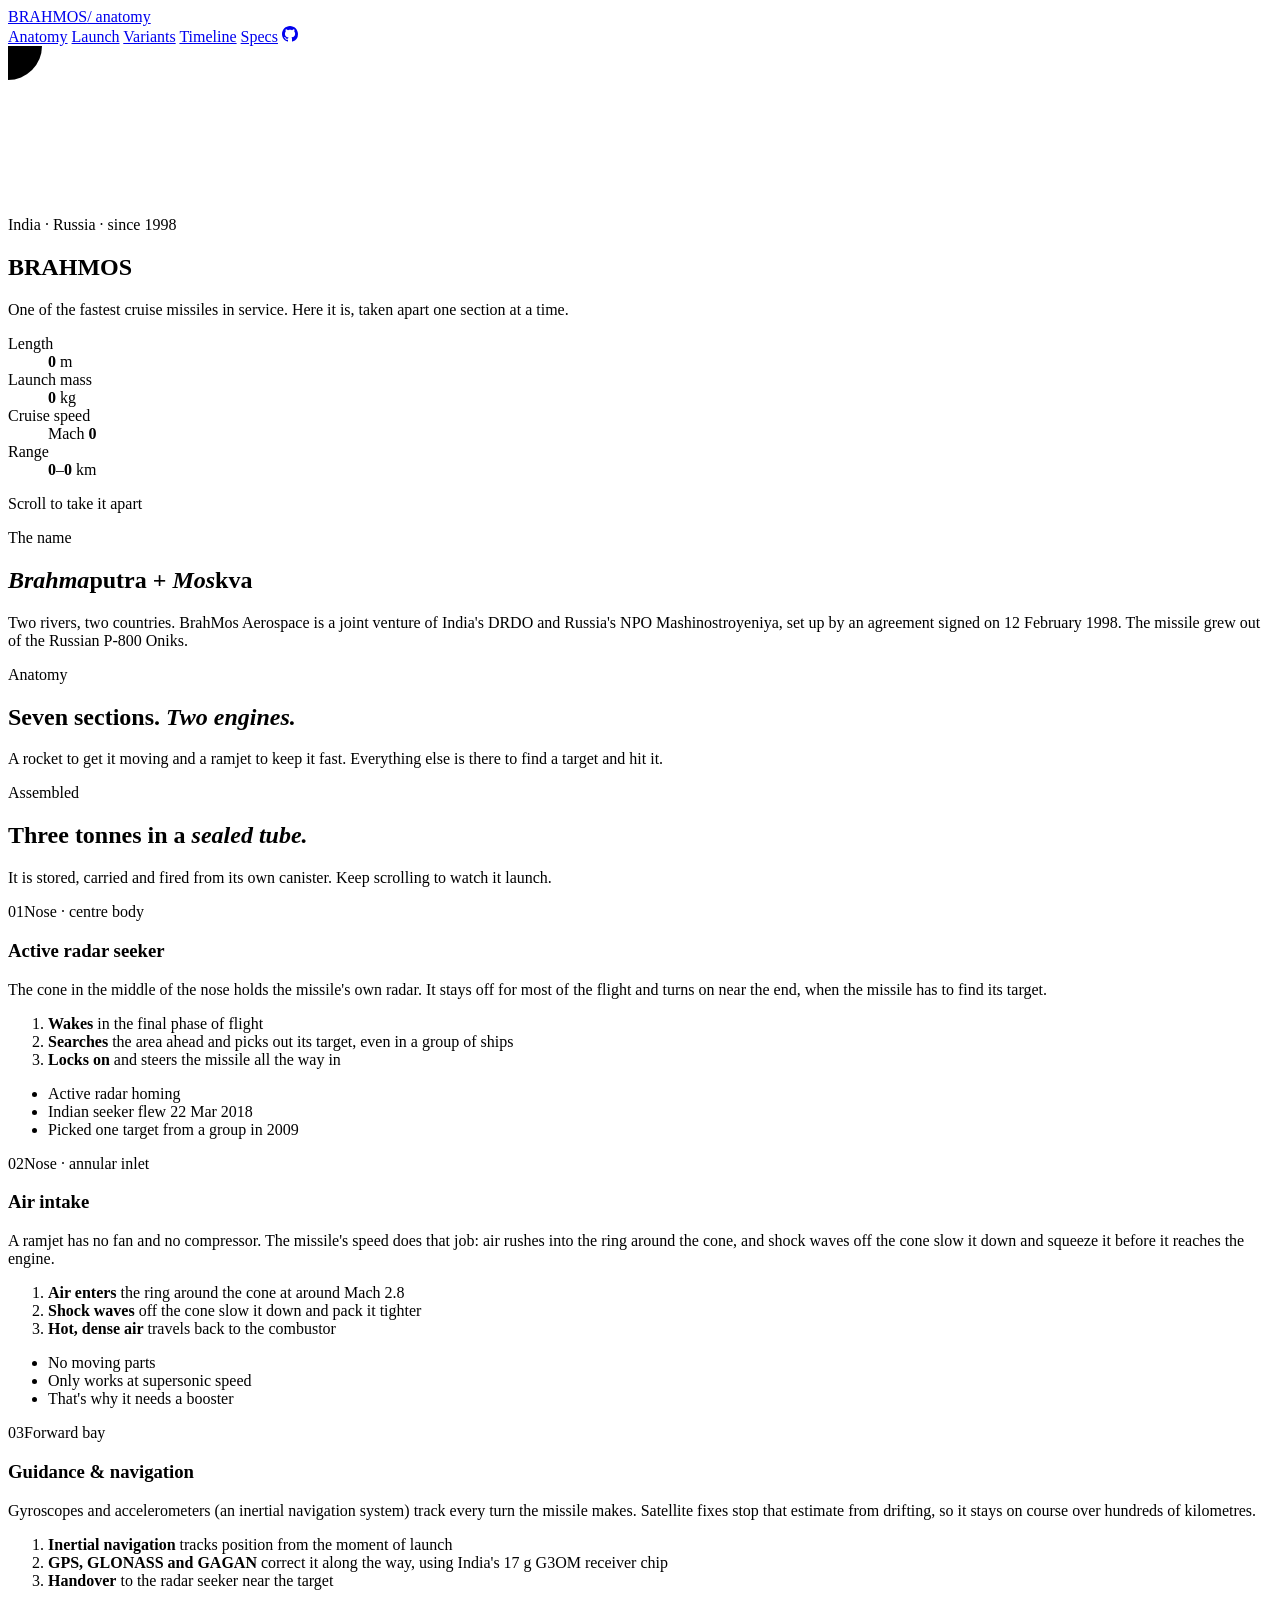
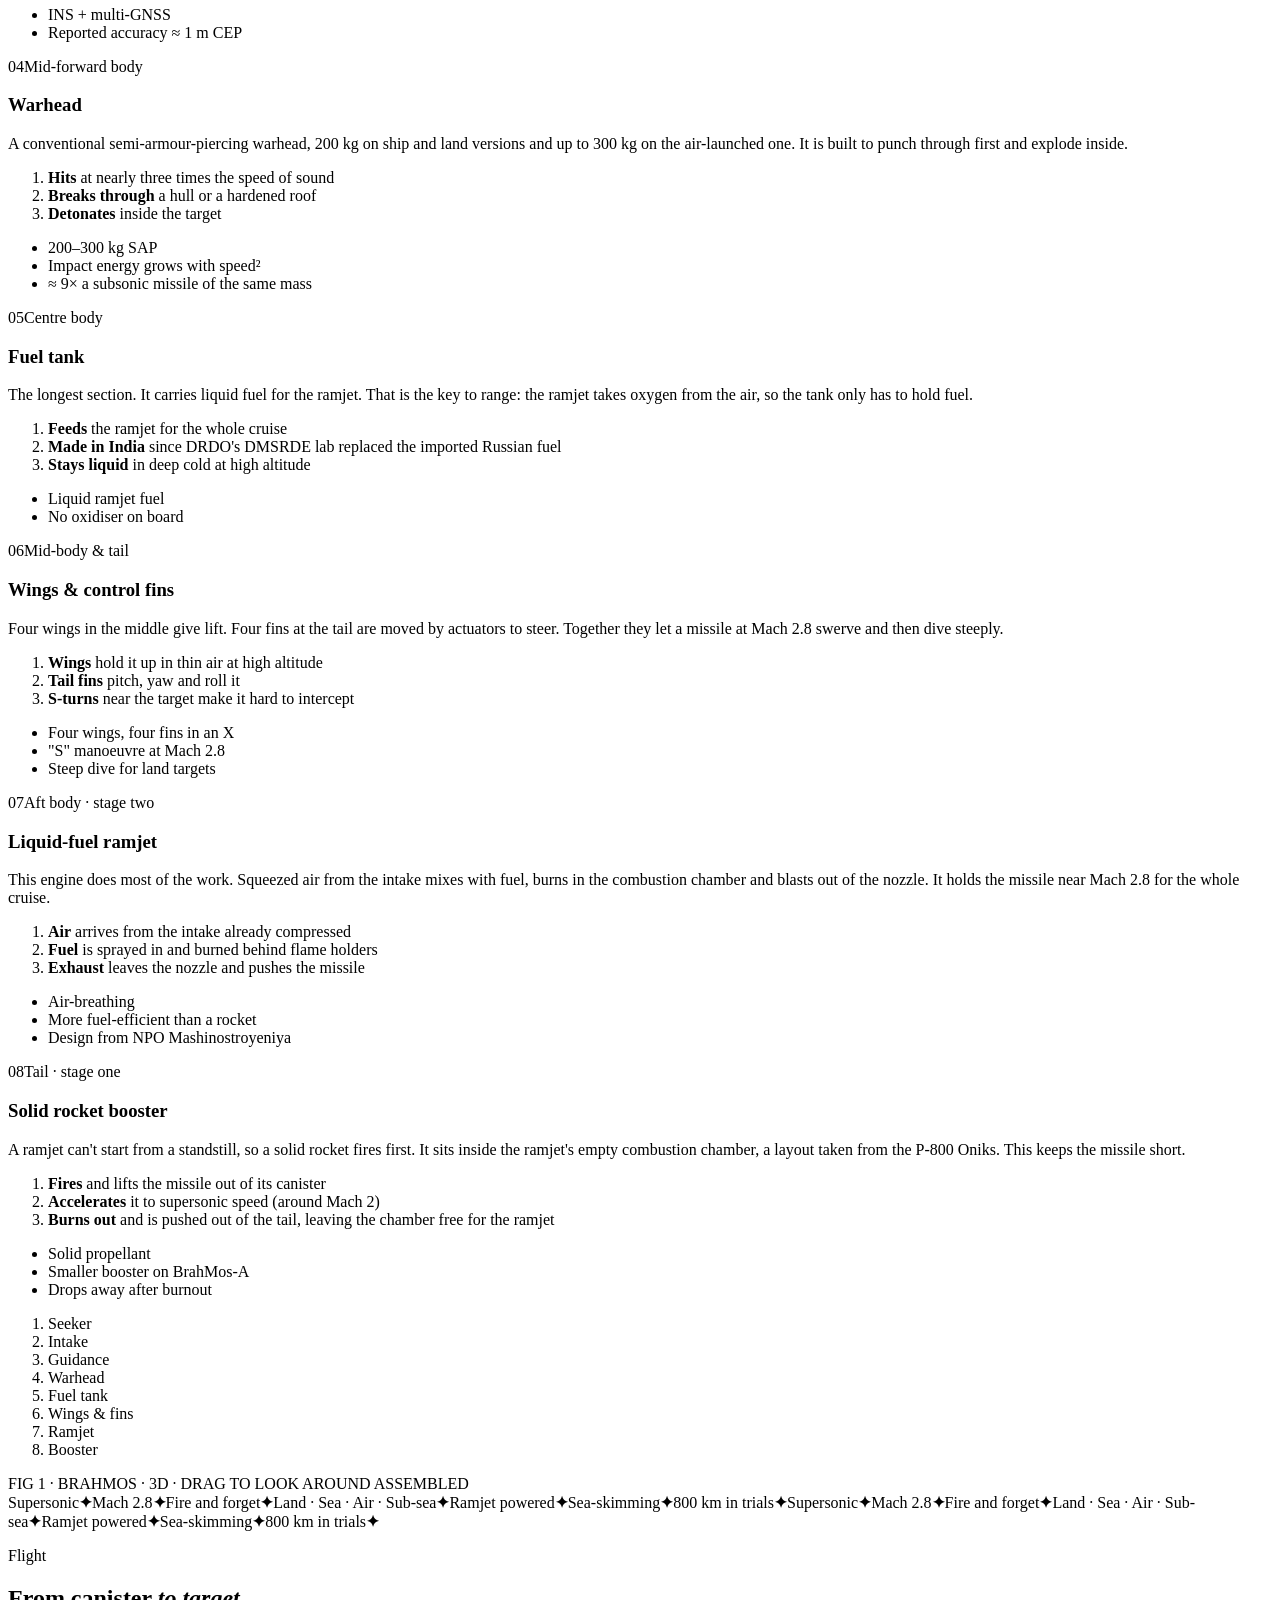
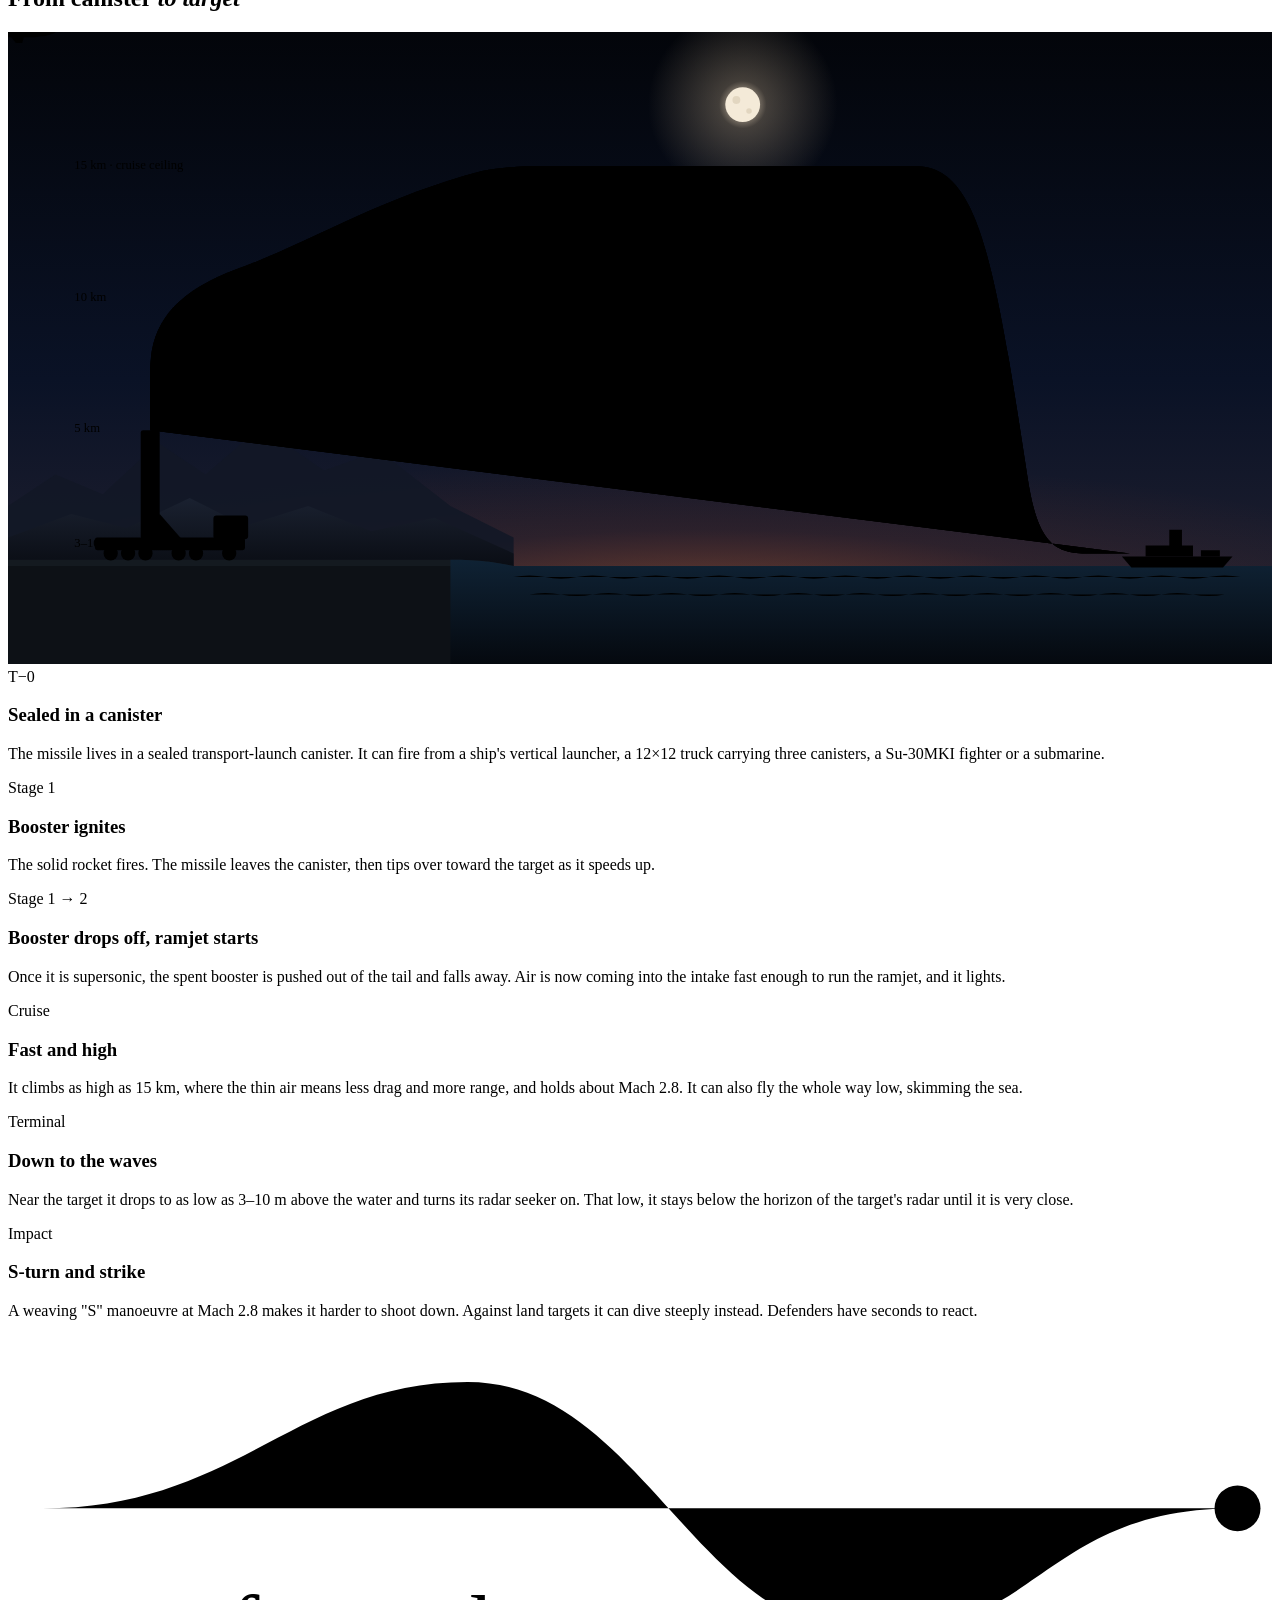
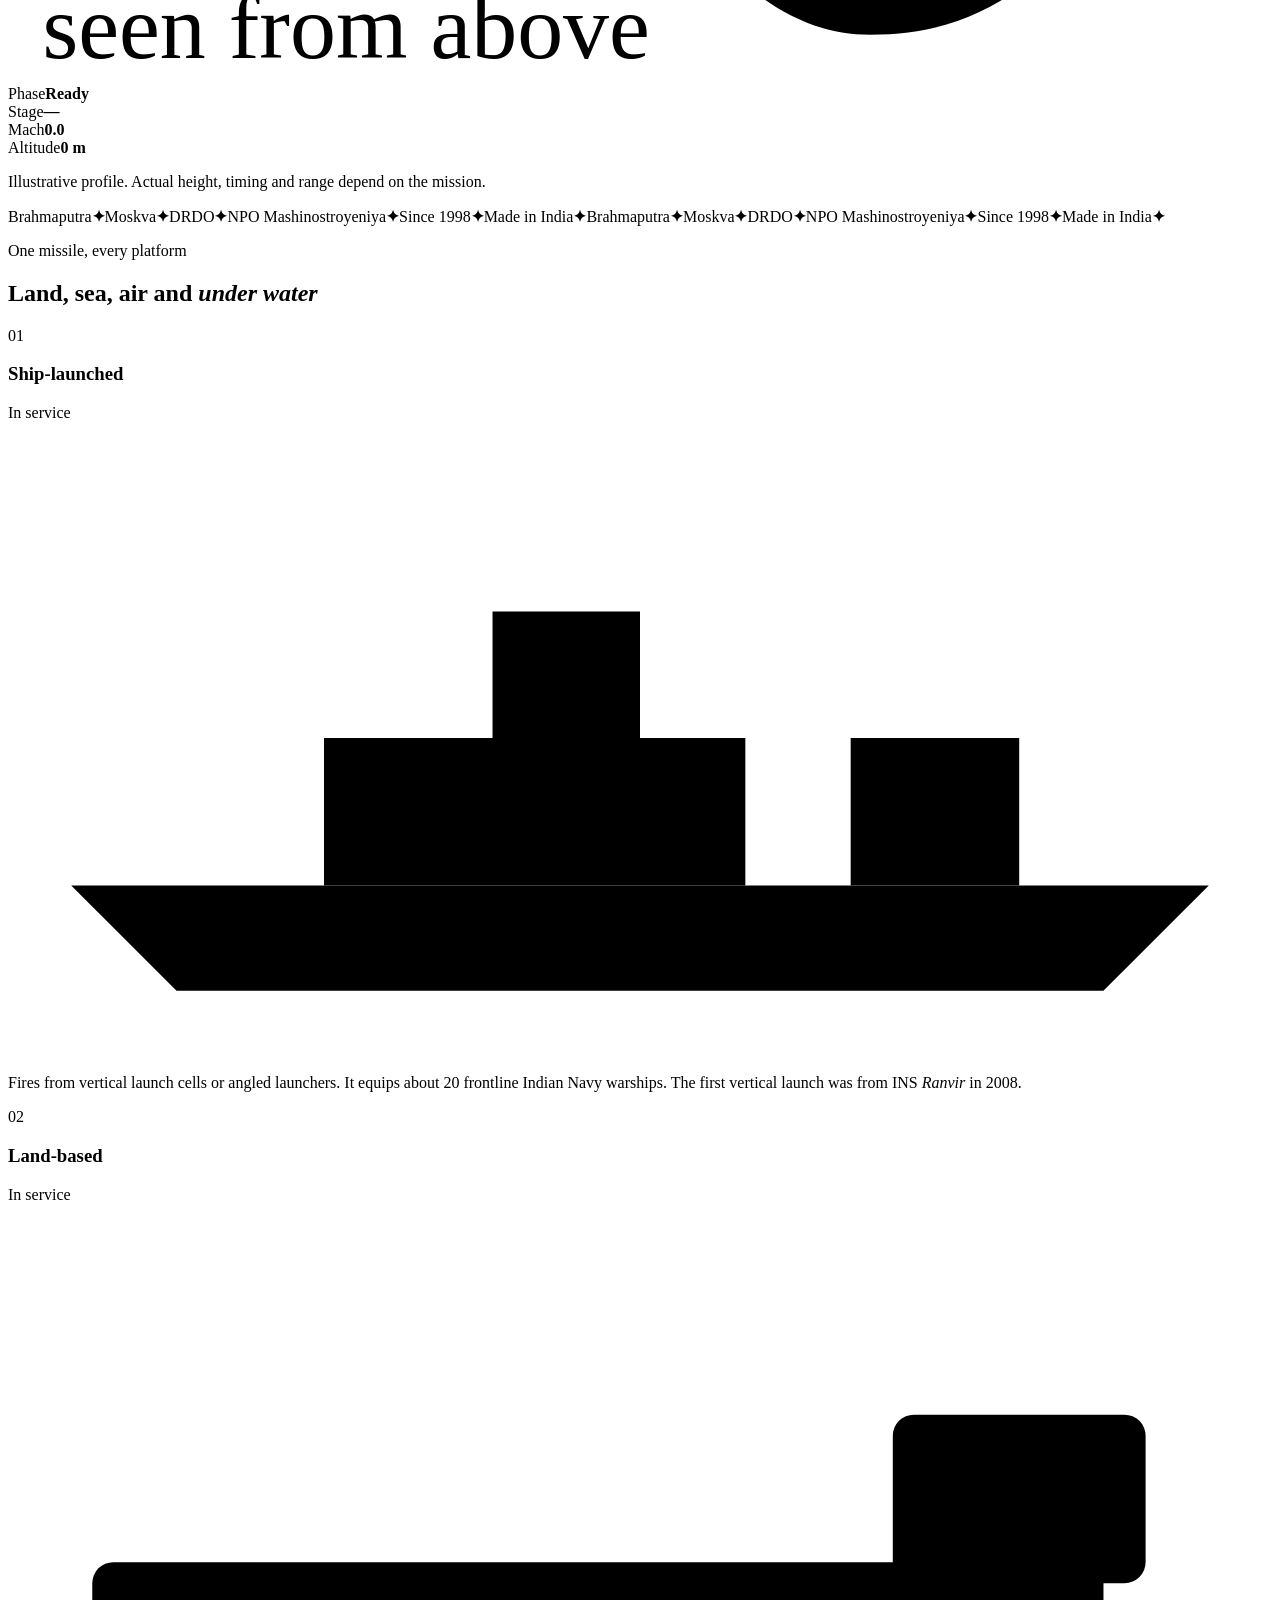
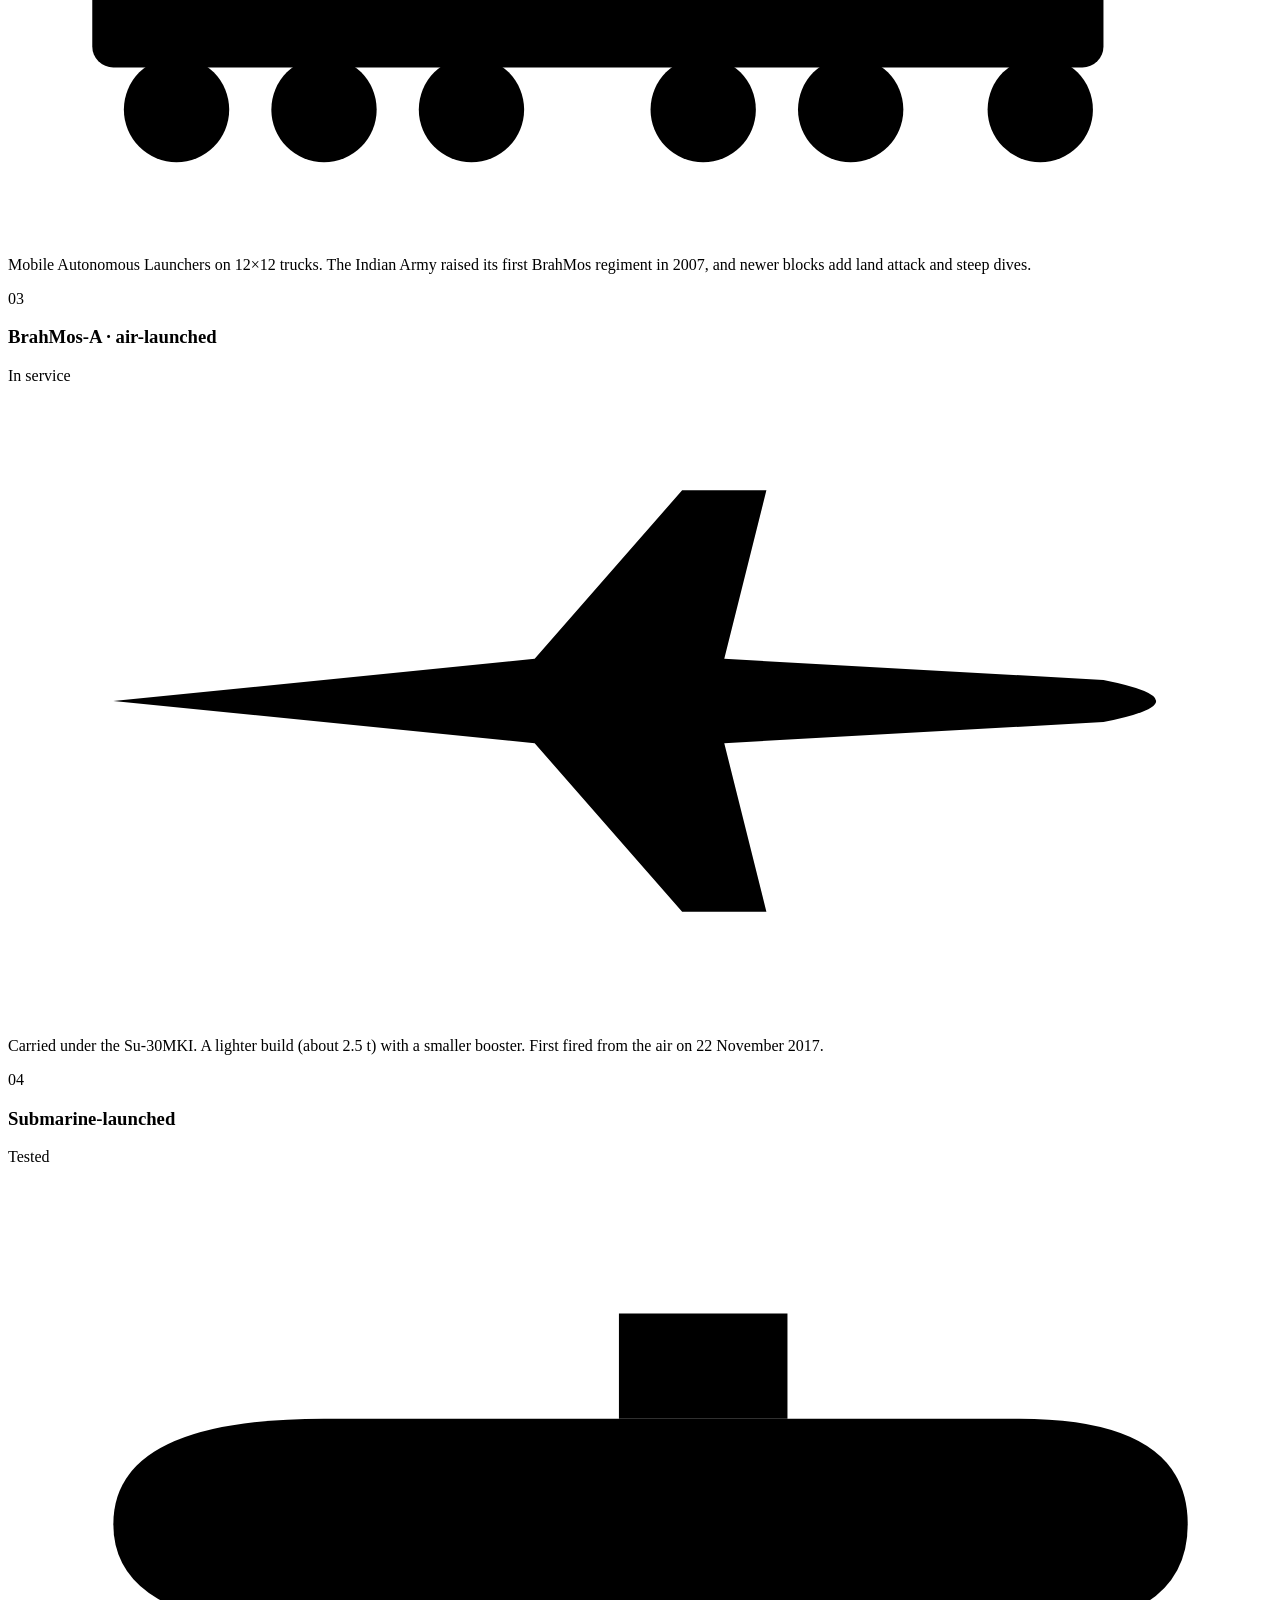
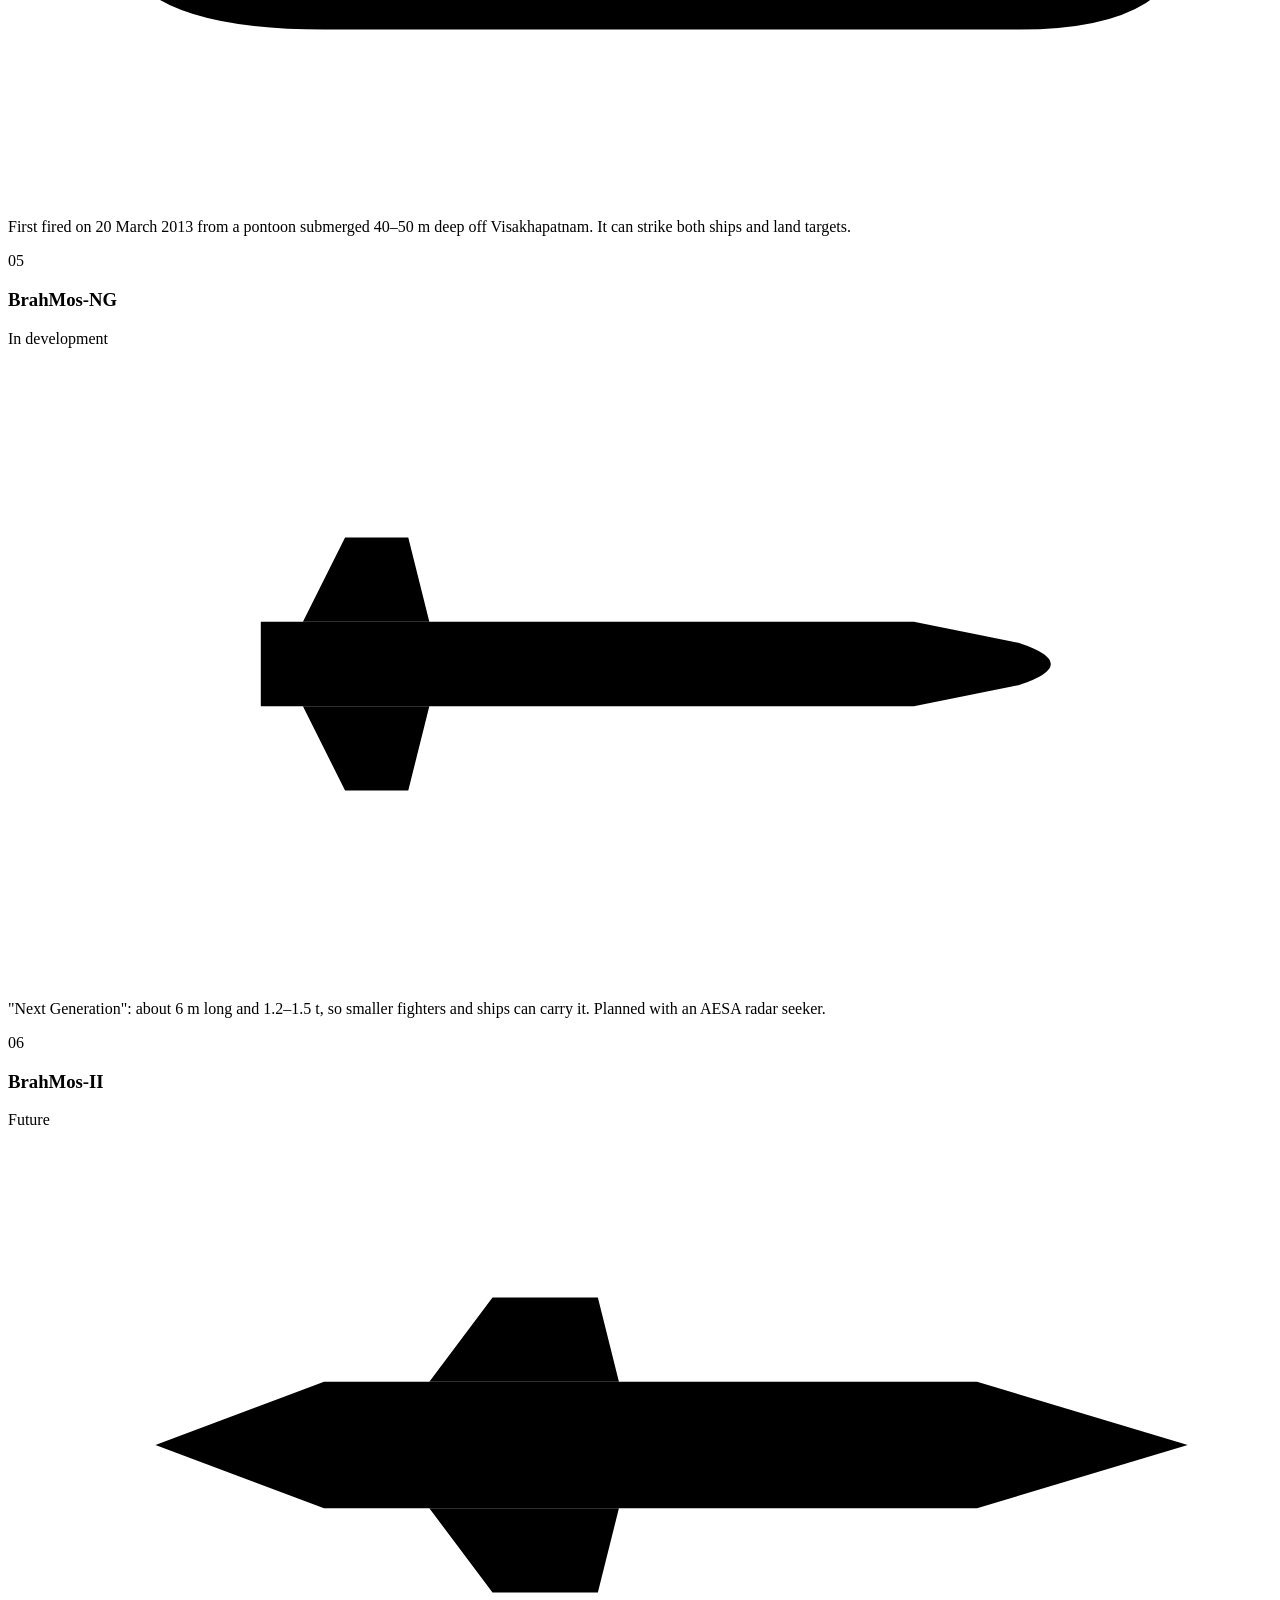
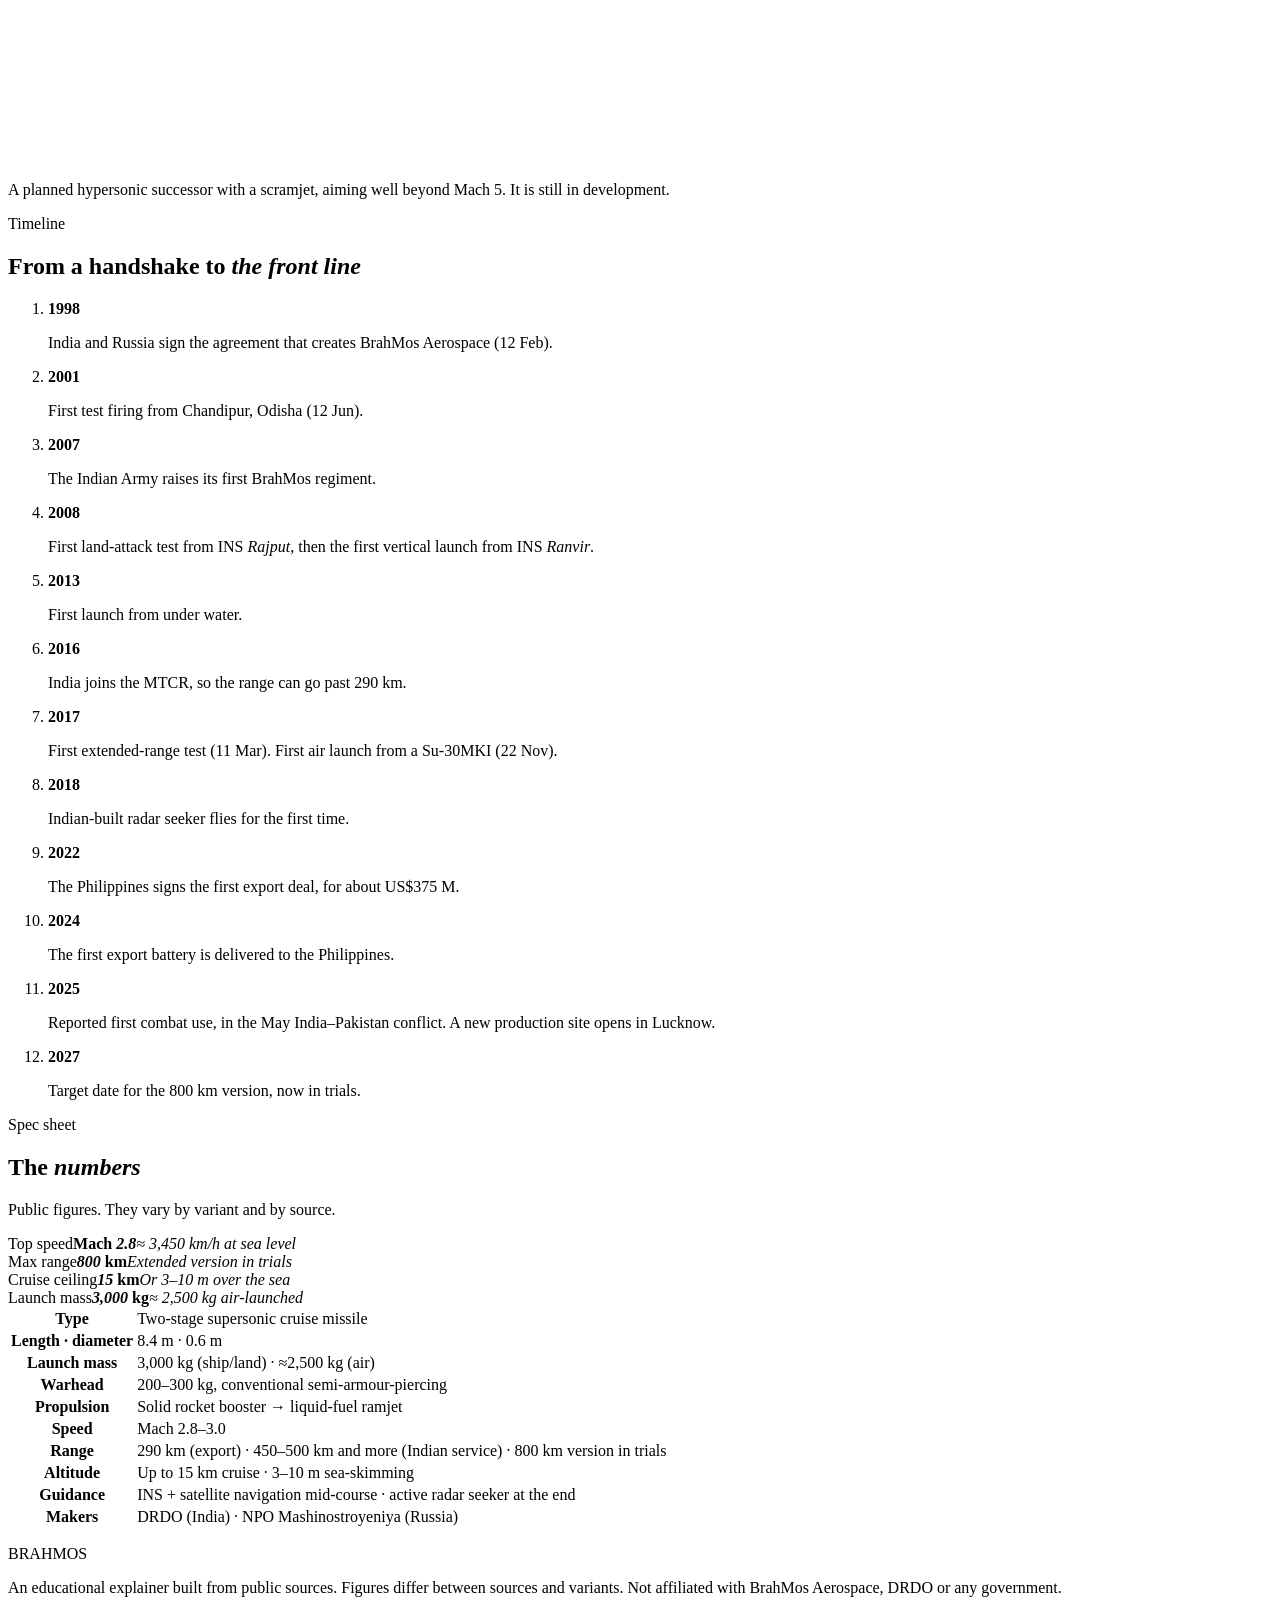
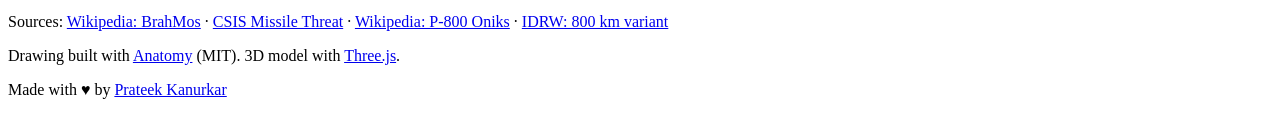
==== commit 9bd106e1: "Replace boxed cards: HUD tour with leader line and reticle, lit-edge launch panels, interactive vari" ====
--- a/src/page.html
+++ b/src/page.html
@@ -34,6 +34,11 @@
     <div class="sky"></div>
     <div class="fig-wrap"><!--MISSILE--></div>
     <div class="tags" id="tags"></div>
+    <svg class="leader" id="leader" aria-hidden="true"><defs><linearGradient id="ldG" gradientUnits="userSpaceOnUse"><stop offset="0" stop-color="#ff9a3c" stop-opacity=".1"/><stop offset="1" stop-color="#ffcf8a"/></linearGradient></defs>
+      <path id="ldPath" d=""/><circle id="ldDot" r="3"/>
+      <g id="reticle"><circle class="r1" r="34"/><circle class="r2" r="22"/><path class="rc" d="M-46-46h12M-46-46v12M46-46h-12M46-46v12M-46 46h12M-46 46v-12M46 46h-12M46 46v-12"/><circle class="rp" r="3"/></g>
+      <text id="ldLabel" class="ld-label"></text>
+    </svg>
 
     <div class="hero-copy beat" data-beat="hero">
       <p class="eyebrow"><span class="dot"></span>India · Russia · since 1998</p>
@@ -273,36 +278,48 @@
   <div class="wrap">
     <p class="eyebrow">One missile, every platform</p>
     <h2 class="h2">Land, sea, air and <em>under water</em></h2>
-    <div class="vgrid">
-      <article class="vcard reveal"><span class="vnum">01</span><span class="vtag">In service</span>
+    <div class="vlist">
+      <article class="vrow reveal" tabindex="0">
+        <span class="vn">01</span>
+        <h3>Ship-launched</h3>
+        <span class="vtag">In service</span>
         <div class="vicon"><svg viewBox="0 0 120 60"><path d="M6 44H114L104 54H16Z"/><path d="M30 44V30H70V44M46 30V18H60V30M53 18V8"/><rect x="80" y="30" width="16" height="14"/><path d="M84 30V20M92 30V20" class="acc"/></svg></div>
-        <h3>Ship-launched</h3>
-        <p>Fires from vertical launch cells or angled launchers. It equips about 20 frontline Indian Navy warships. The first vertical launch was from INS <i>Ranvir</i> in 2008.</p>
-      </article>
-      <article class="vcard reveal"><span class="vnum">02</span><span class="vtag">In service</span>
+        <div class="vbody"><p>Fires from vertical launch cells or angled launchers. It equips about 20 frontline Indian Navy warships. The first vertical launch was from INS <i>Ranvir</i> in 2008.</p></div>
+      </article>
+      <article class="vrow reveal" tabindex="0">
+        <span class="vn">02</span>
+        <h3>Land-based</h3>
+        <span class="vtag">In service</span>
         <div class="vicon"><svg viewBox="0 0 120 60"><rect x="8" y="34" width="96" height="10" rx="2"/><rect x="84" y="20" width="24" height="16" rx="2"/><g><circle cx="16" cy="48" r="5"/><circle cx="30" cy="48" r="5"/><circle cx="44" cy="48" r="5"/><circle cx="66" cy="48" r="5"/><circle cx="80" cy="48" r="5"/><circle cx="98" cy="48" r="5"/></g><path d="M20 30L76 14M20 24L76 8" class="acc"/></svg></div>
-        <h3>Land-based</h3>
-        <p>Mobile Autonomous Launchers on 12×12 trucks. The Indian Army raised its first BrahMos regiment in 2007, and newer blocks add land attack and steep dives.</p>
-      </article>
-      <article class="vcard reveal"><span class="vnum">03</span><span class="vtag">In service</span>
+        <div class="vbody"><p>Mobile Autonomous Launchers on 12×12 trucks. The Indian Army raised its first BrahMos regiment in 2007, and newer blocks add land attack and steep dives.</p></div>
+      </article>
+      <article class="vrow reveal" tabindex="0">
+        <span class="vn">03</span>
+        <h3>BrahMos-A · air-launched</h3>
+        <span class="vtag">In service</span>
         <div class="vicon"><svg viewBox="0 0 120 60"><path d="M10 30L50 26L64 10H72L68 26L104 28Q114 30 104 32L68 34L72 50H64L50 34L10 30Z"/><path d="M40 38H82" class="acc"/></svg></div>
-        <h3>BrahMos-A · air-launched</h3>
-        <p>Carried under the Su-30MKI. A lighter build (about 2.5 t) with a smaller booster. First fired from the air on 22 November 2017.</p>
-      </article>
-      <article class="vcard reveal"><span class="vnum">04</span><span class="vtag">Tested</span>
+        <div class="vbody"><p>Carried under the Su-30MKI. A lighter build (about 2.5 t) with a smaller booster. First fired from the air on 22 November 2017.</p></div>
+      </article>
+      <article class="vrow reveal" tabindex="0">
+        <span class="vn">04</span>
+        <h3>Submarine-launched</h3>
+        <span class="vtag">Tested</span>
         <div class="vicon"><svg viewBox="0 0 120 60"><path d="M10 34Q10 24 30 24H96Q112 24 112 34Q112 44 96 44H30Q10 44 10 34Z"/><path d="M58 24V14H74V24"/><path d="M84 14V0" class="acc"/></svg></div>
-        <h3>Submarine-launched</h3>
-        <p>First fired on 20 March 2013 from a pontoon submerged 40–50 m deep off Visakhapatnam. It can strike both ships and land targets.</p>
-      </article>
-      <article class="vcard reveal"><span class="vnum">05</span><span class="vtag dev">In development</span>
+        <div class="vbody"><p>First fired on 20 March 2013 from a pontoon submerged 40–50 m deep off Visakhapatnam. It can strike both ships and land targets.</p></div>
+      </article>
+      <article class="vrow reveal" tabindex="0">
+        <span class="vn">05</span>
+        <h3>BrahMos-NG</h3>
+        <span class="vtag dev">In development</span>
         <div class="vicon"><svg viewBox="0 0 120 60"><path d="M24 26H86L96 28Q102 30 96 32L86 34H24Z"/><path d="M28 26L32 18H38L40 26M28 34L32 42H38L40 34"/><path d="M8 30H20" class="acc"/></svg></div>
-        <h3>BrahMos-NG</h3>
-        <p>"Next Generation": about 6 m long and 1.2–1.5 t, so smaller fighters and ships can carry it. Planned with an AESA radar seeker.</p>
-      </article>
-      <article class="vcard reveal"><span class="vnum">06</span><span class="vtag dev">Future</span>
+        <div class="vbody"><p>"Next Generation": about 6 m long and 1.2–1.5 t, so smaller fighters and ships can carry it. Planned with an AESA radar seeker.</p></div>
+      </article>
+      <article class="vrow reveal" tabindex="0">
+        <span class="vn">06</span>
+        <h3>BrahMos-II</h3>
+        <span class="vtag dev">Future</span>
         <div class="vicon"><svg viewBox="0 0 120 60"><path d="M14 30L30 24H92L112 30L92 36H30Z"/><path d="M40 24L46 16H56L58 24M40 36L46 44H56L58 36"/><path d="M2 30H12" class="acc"/></svg></div>
-        <h3>BrahMos-II</h3>
-        <p>A planned hypersonic successor with a scramjet, aiming well beyond Mach 5. It is still in development.</p>
+        <div class="vbody"><p>A planned hypersonic successor with a scramjet, aiming well beyond Mach 5. It is still in development.</p></div>
       </article>
     </div>
   </div>
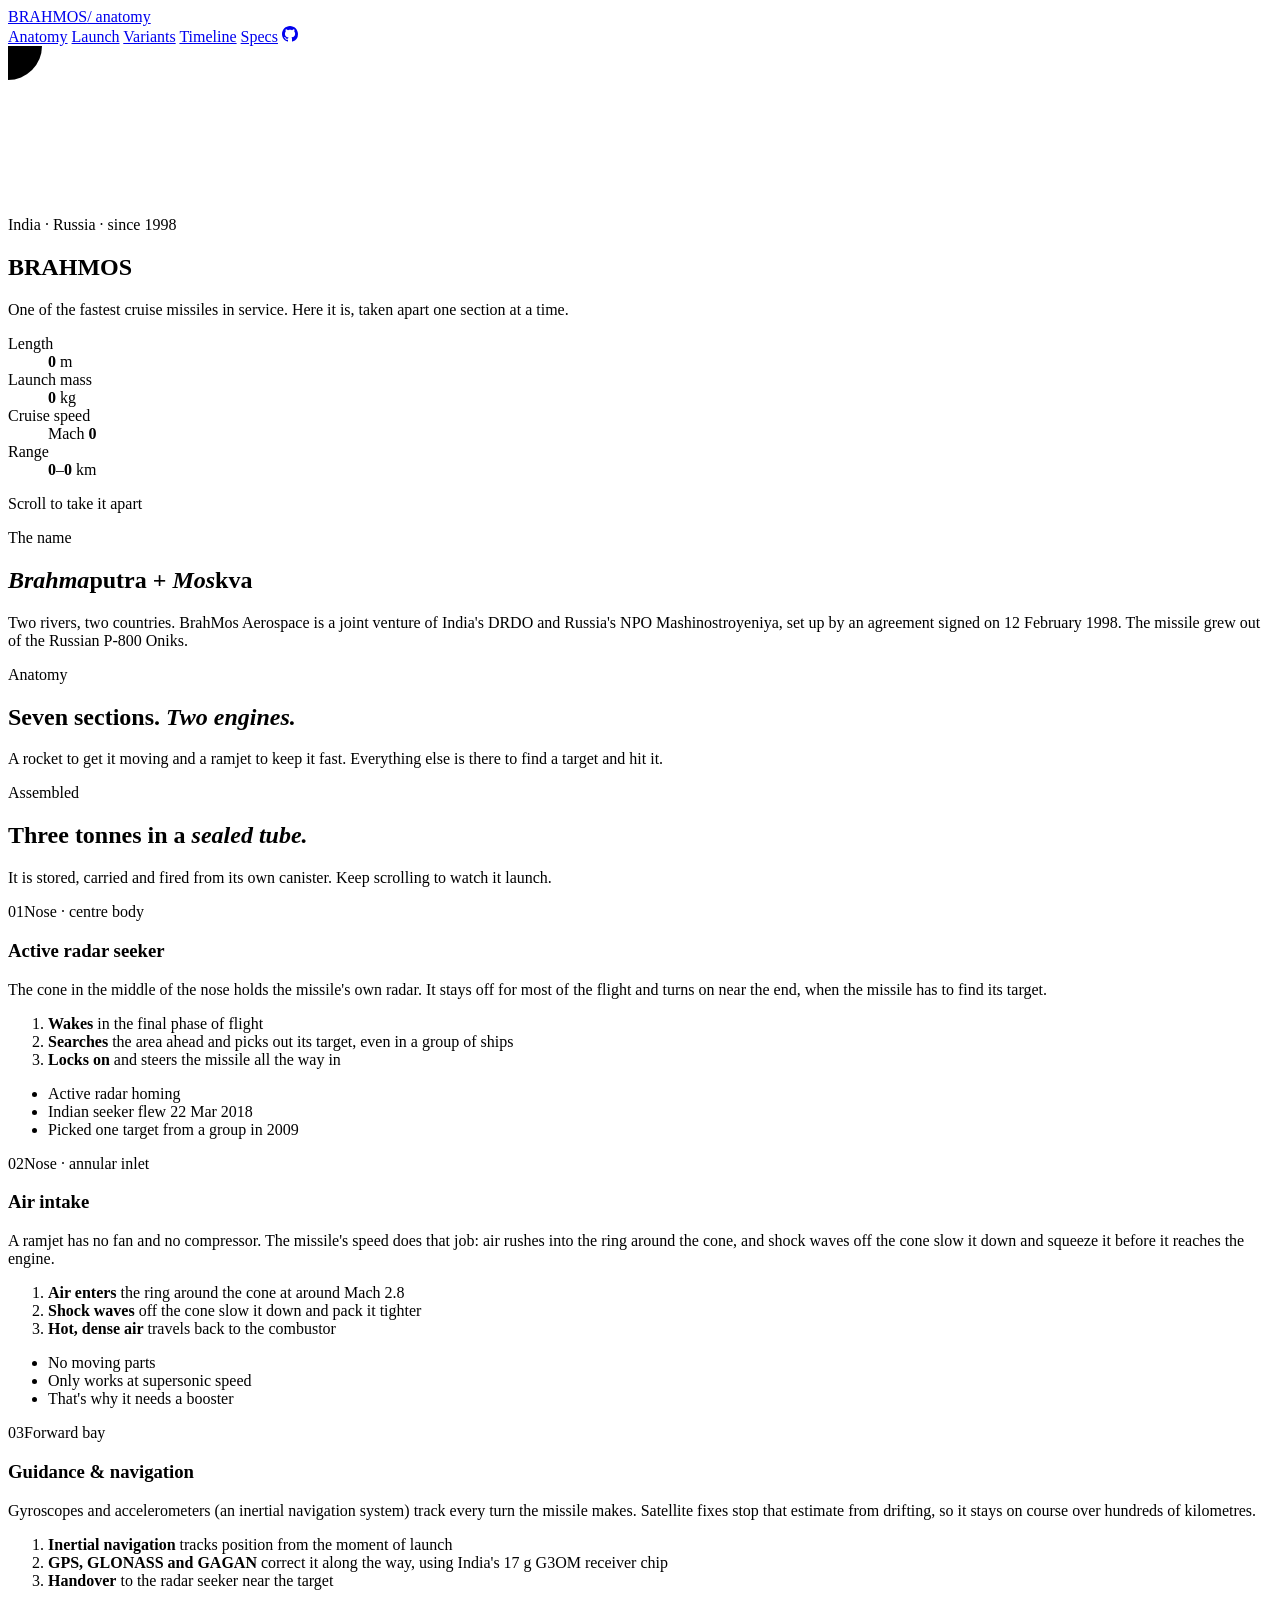
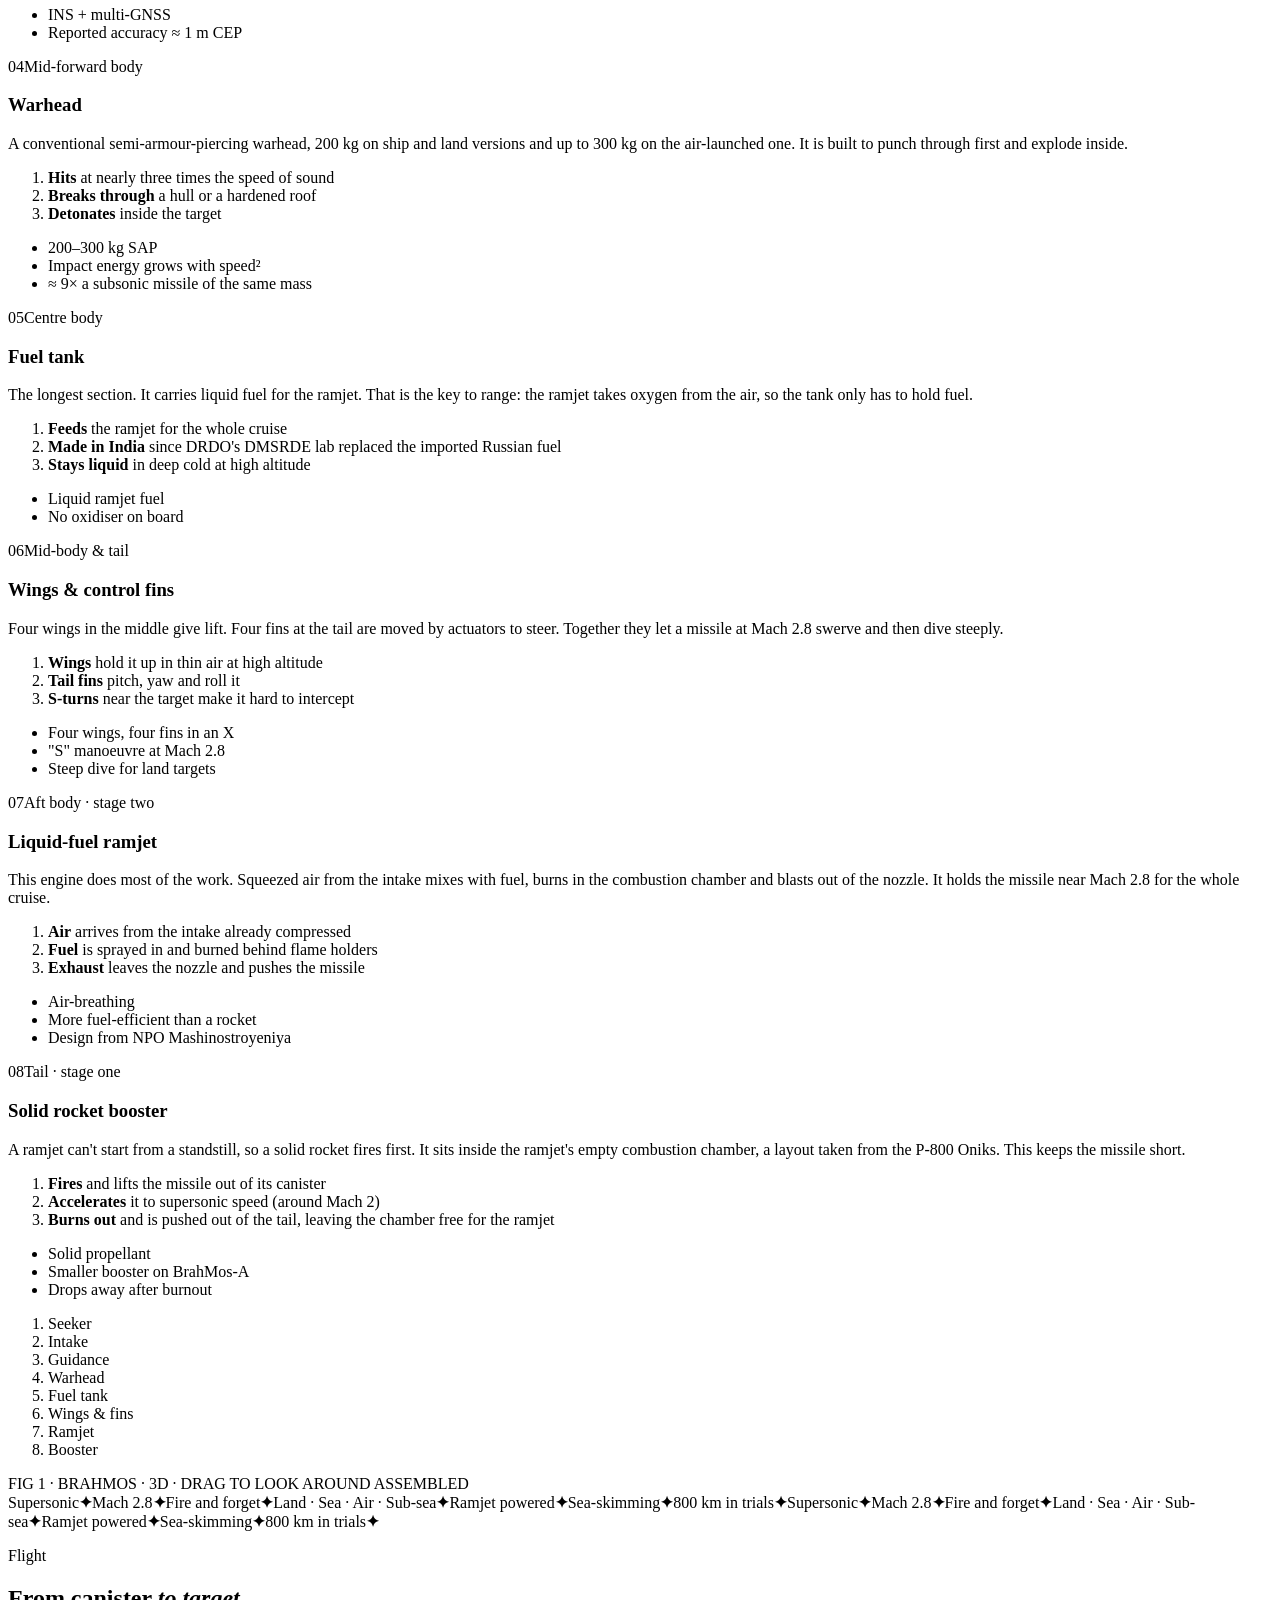
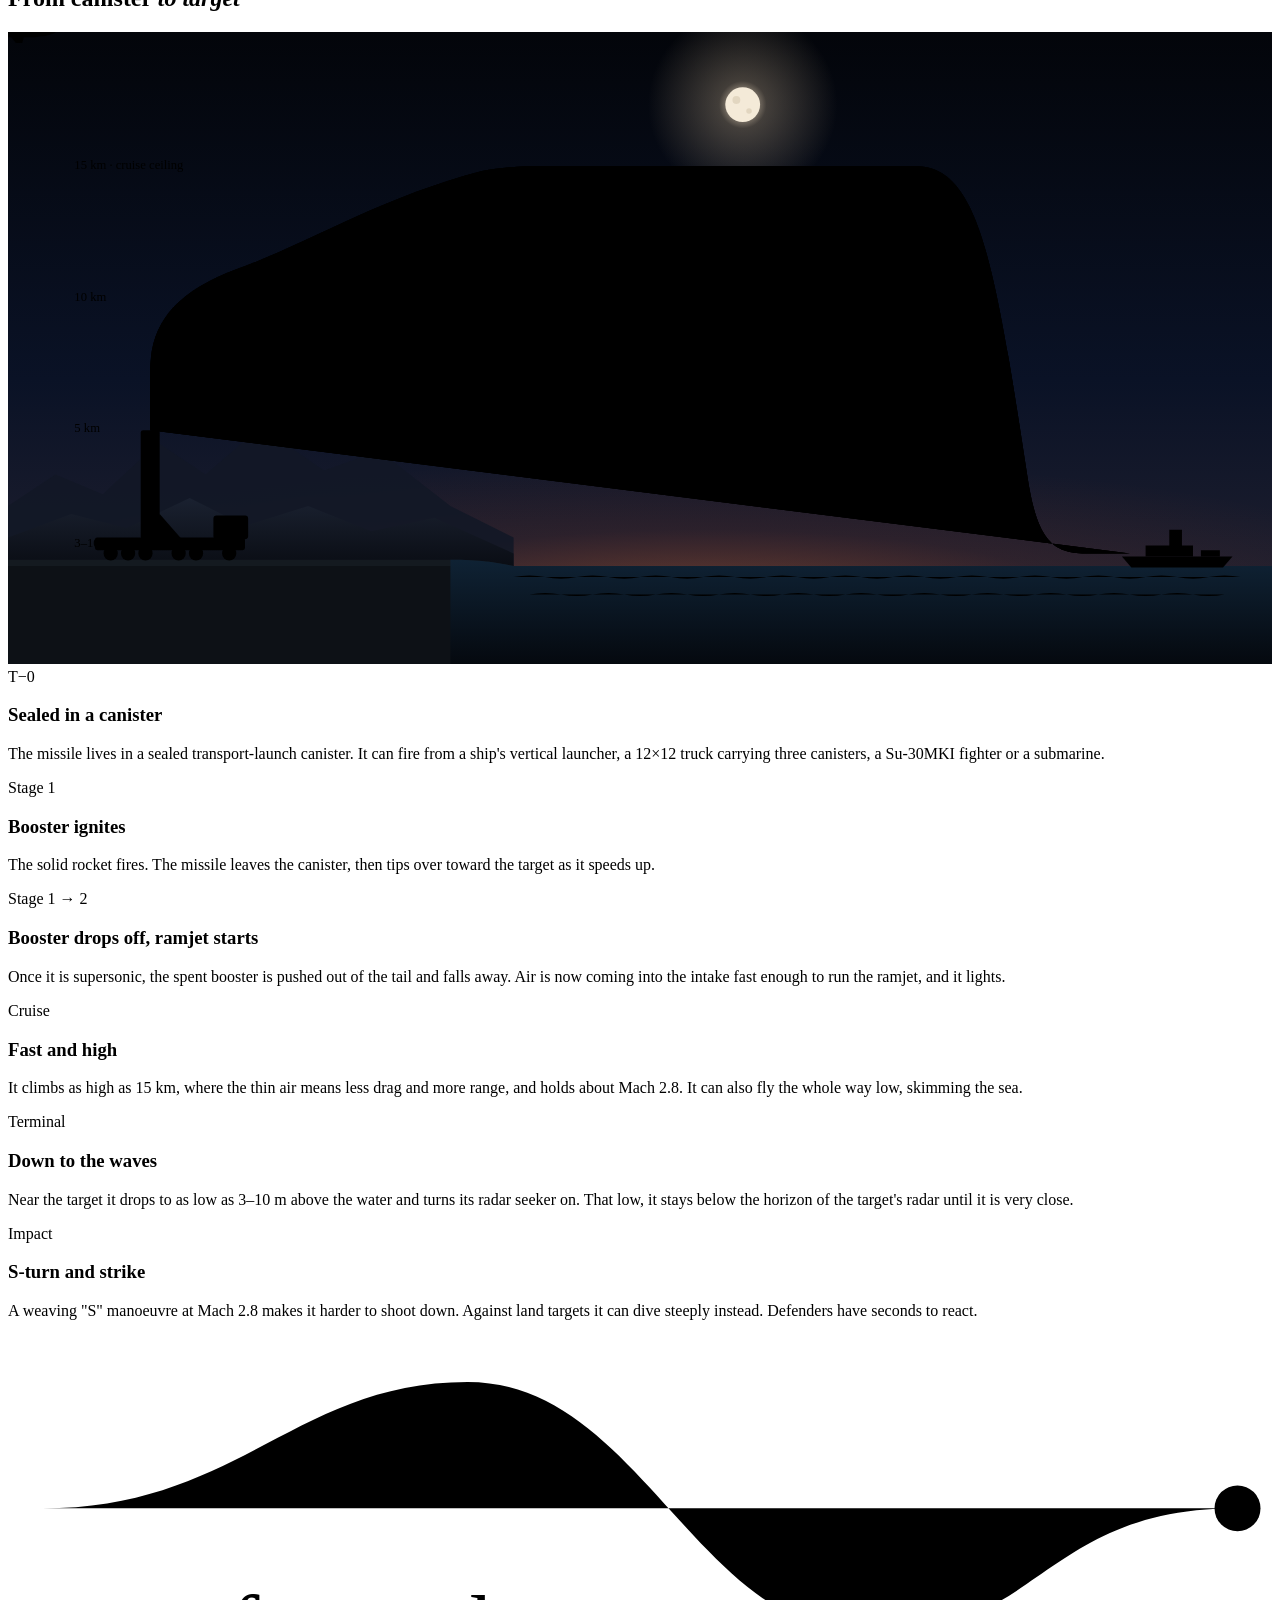
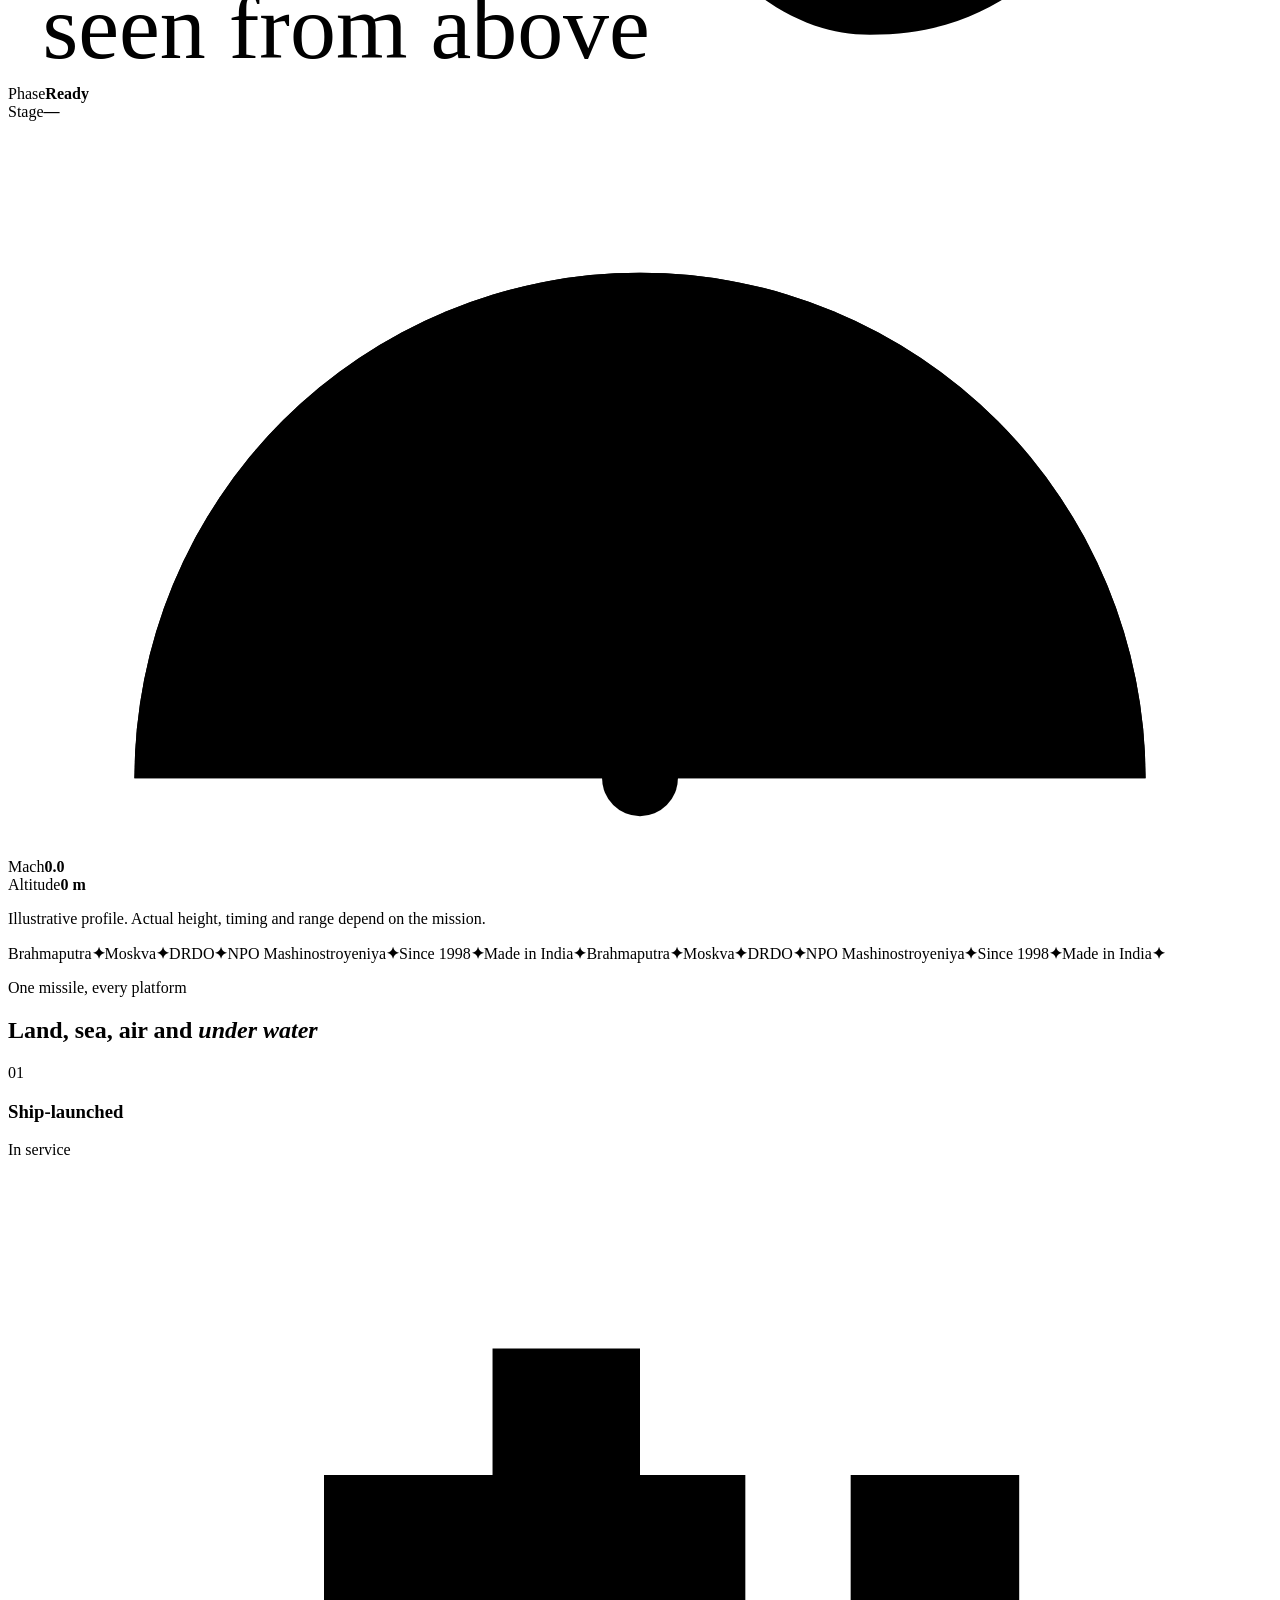
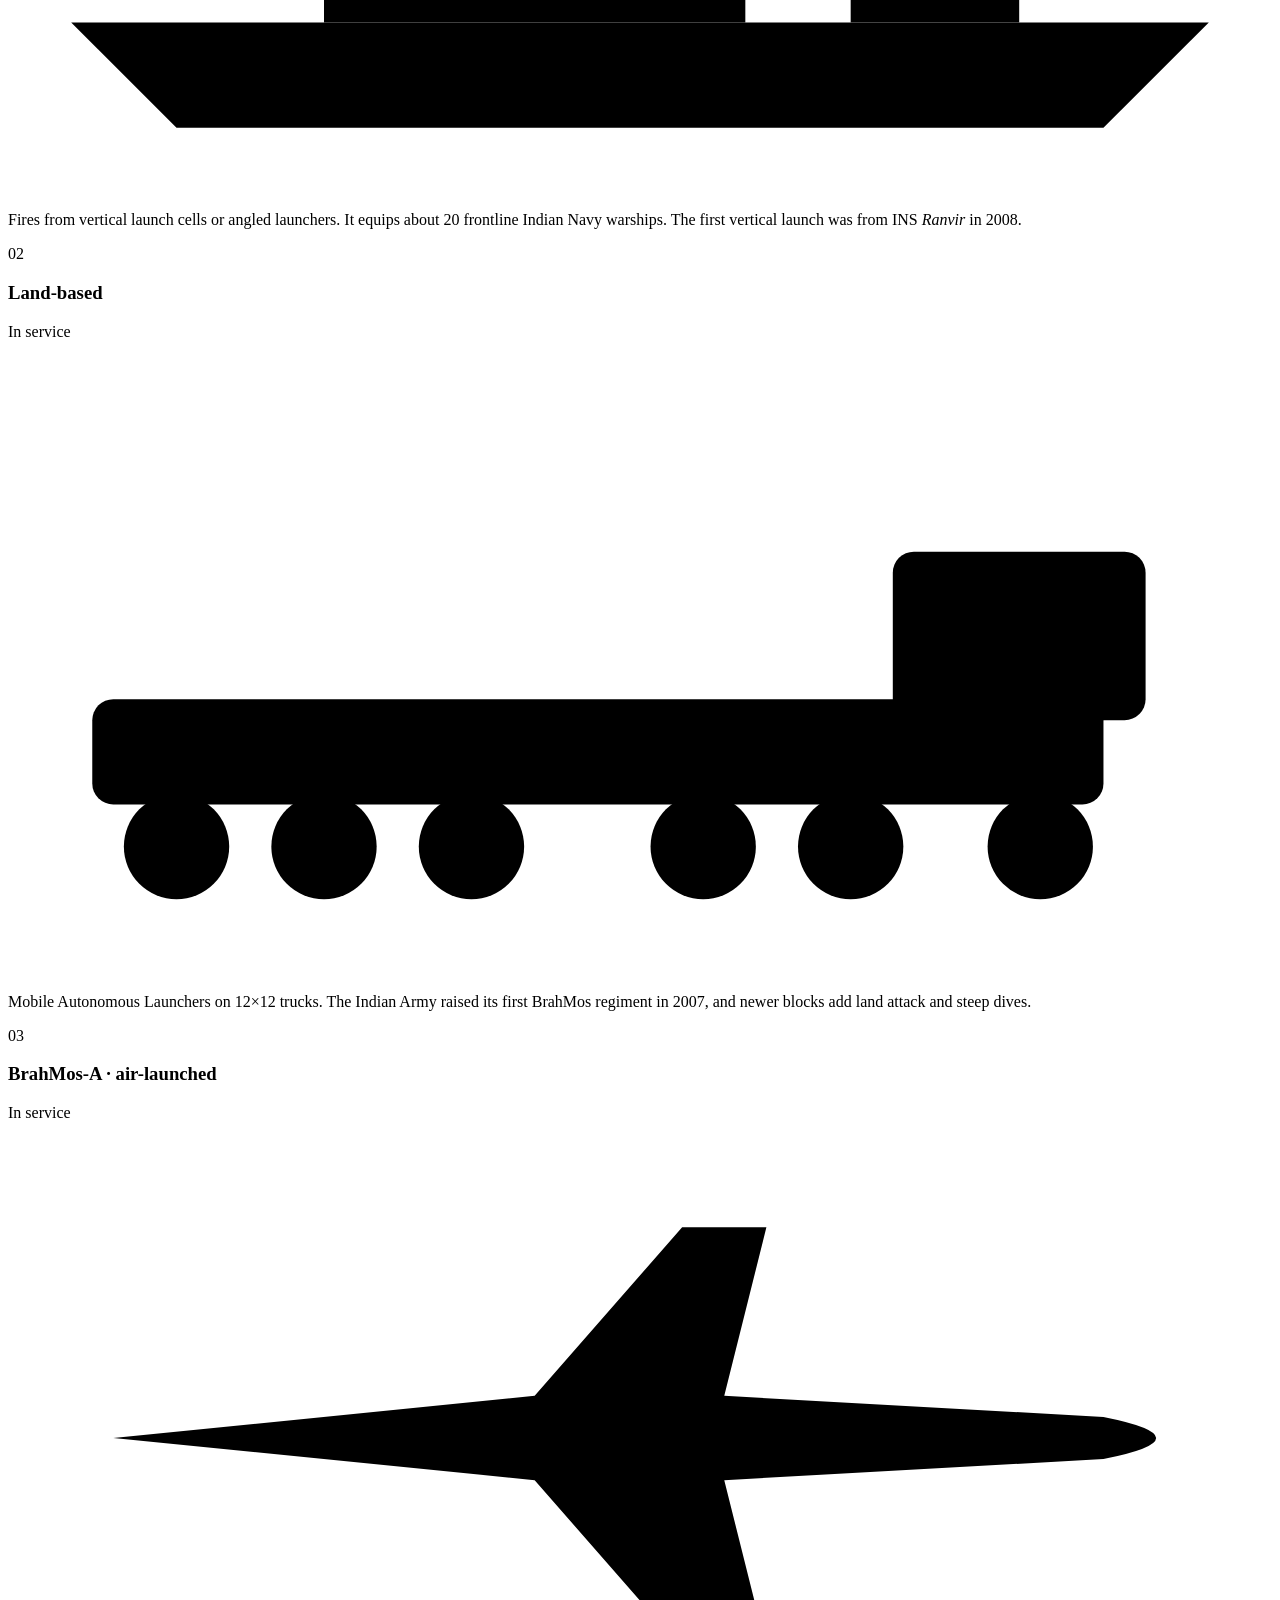
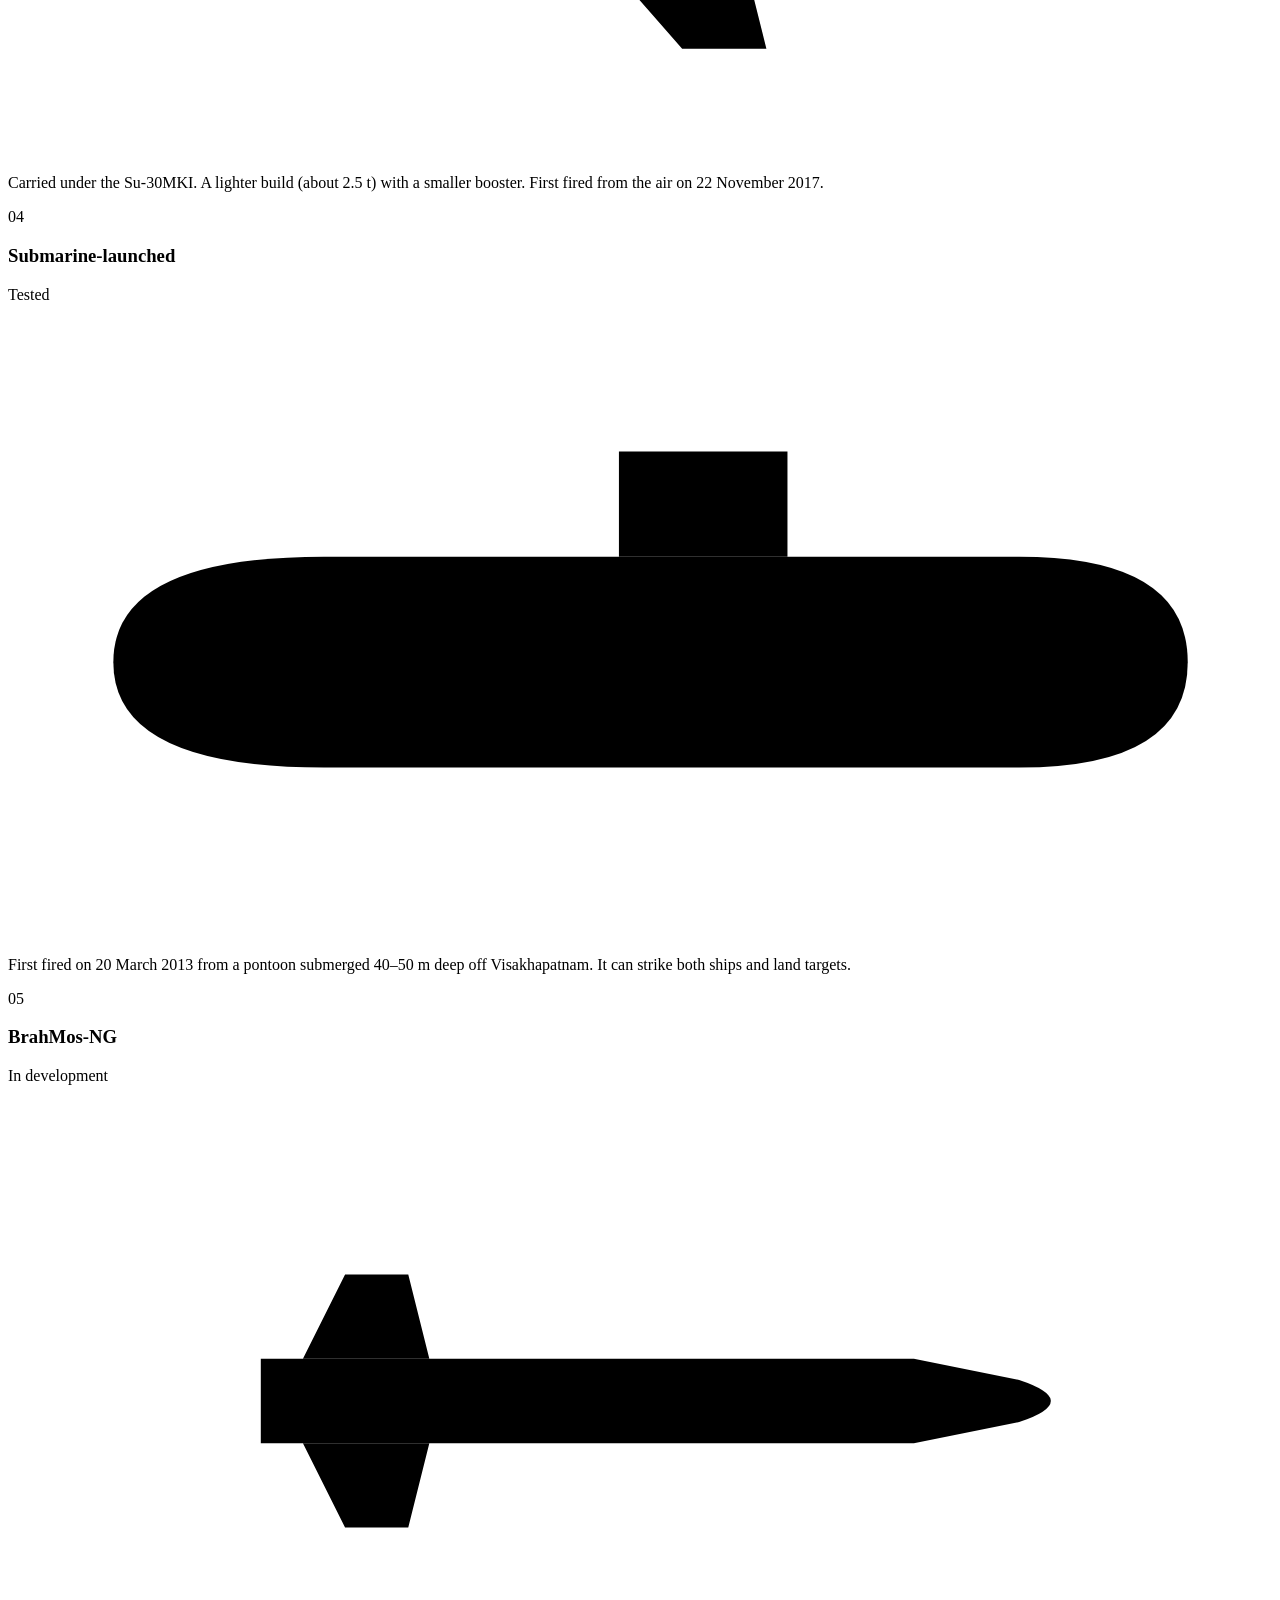
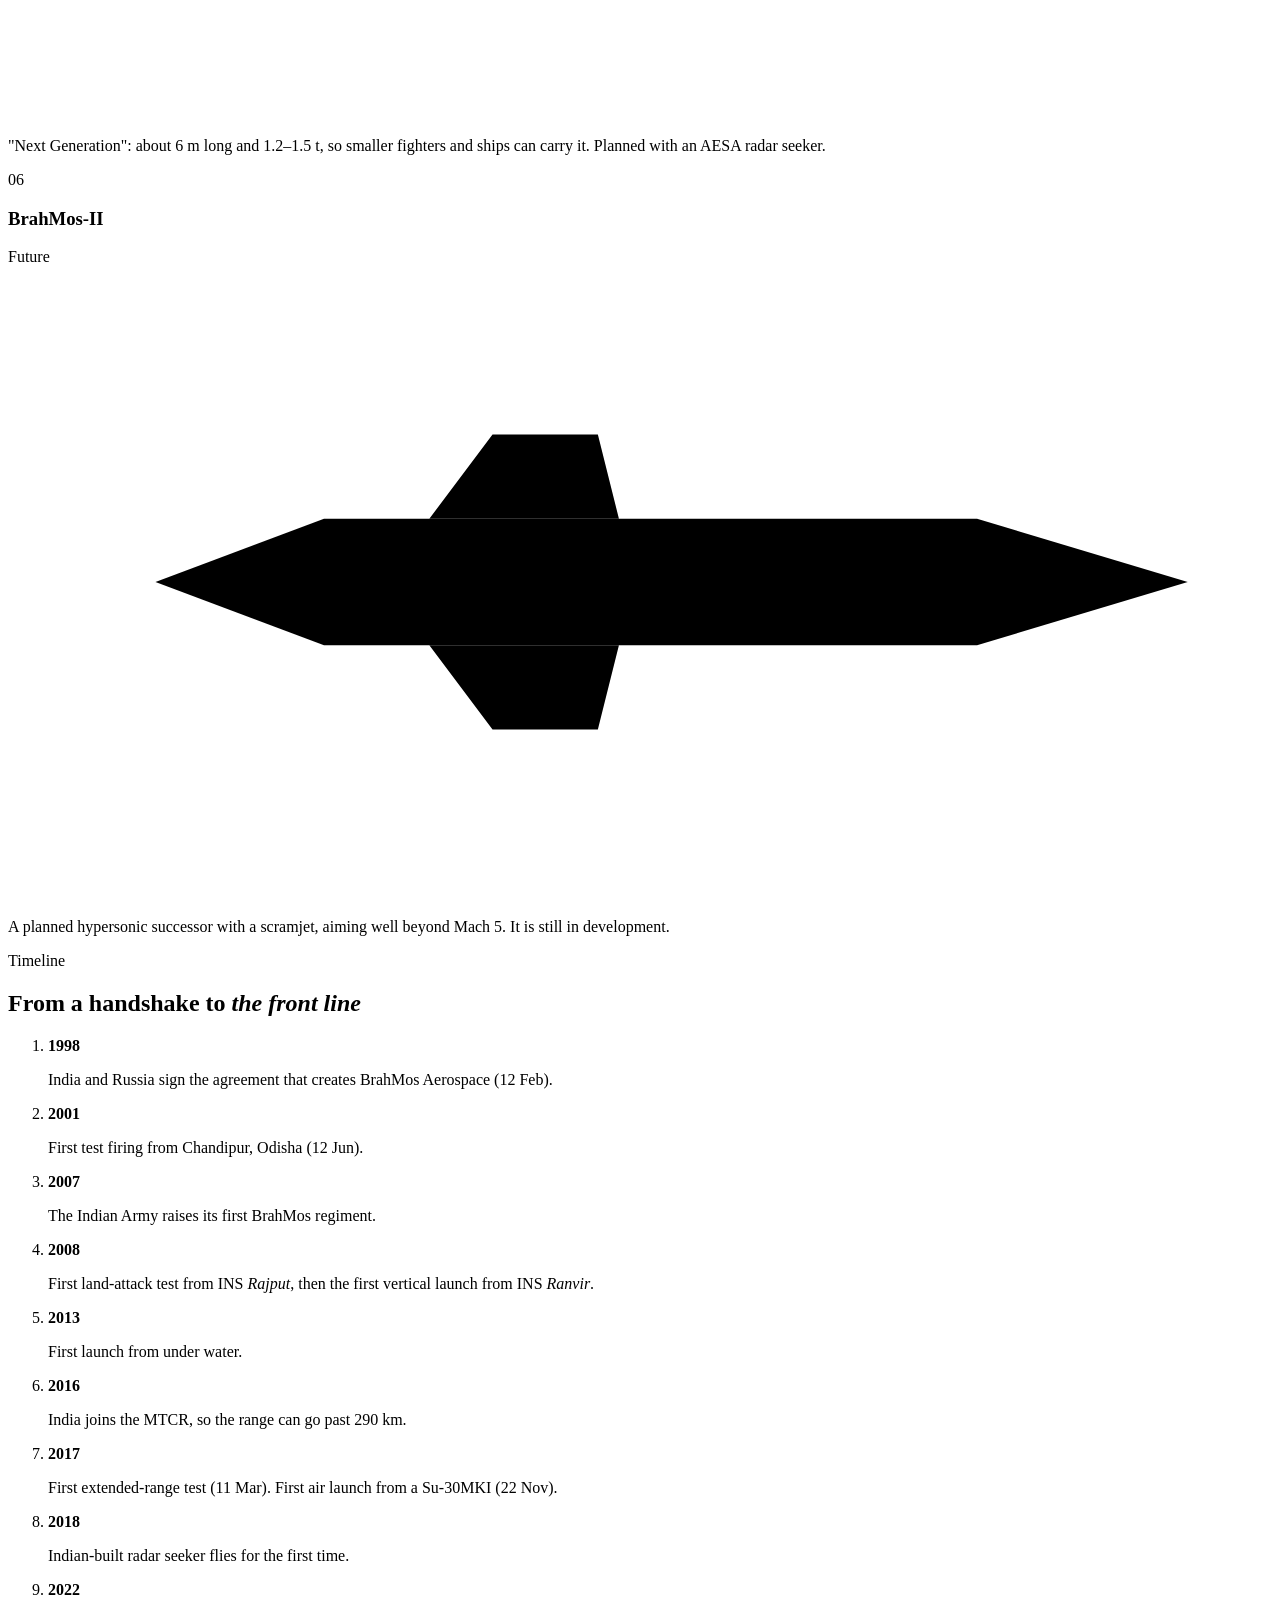
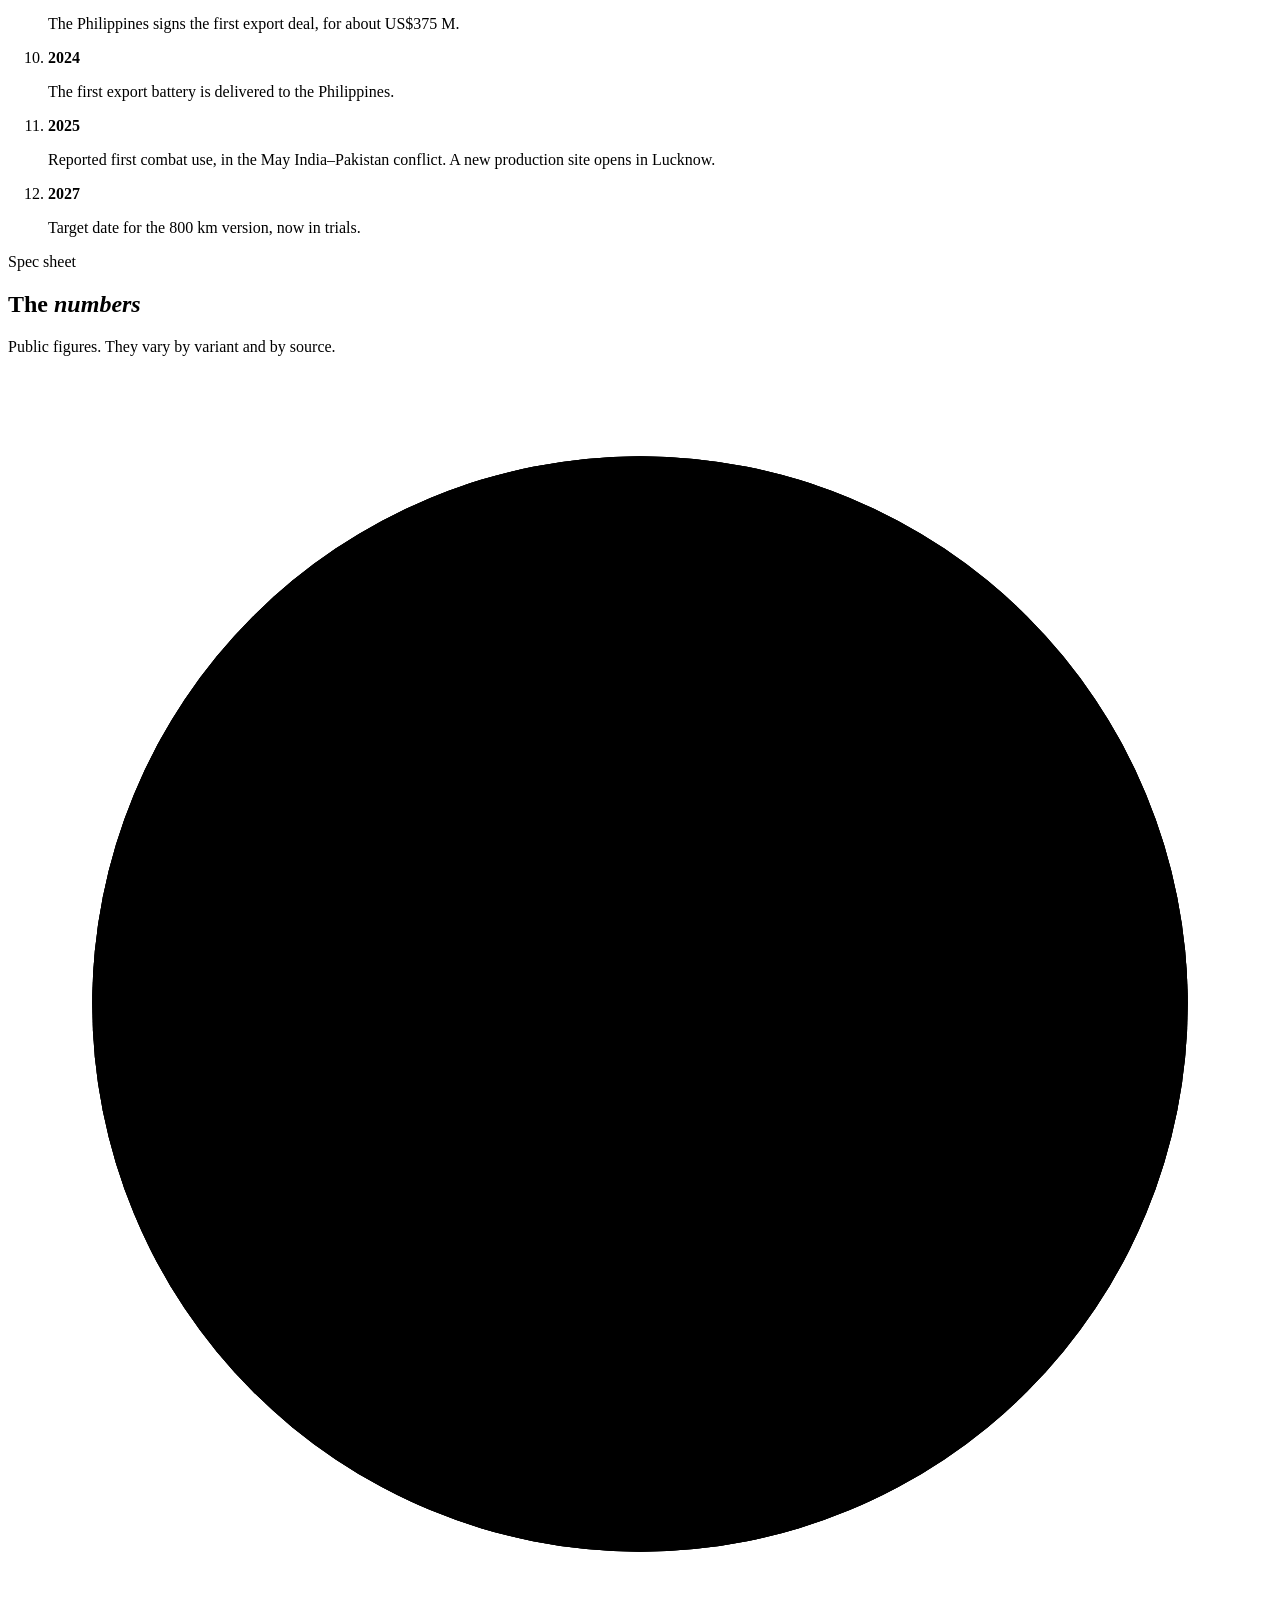
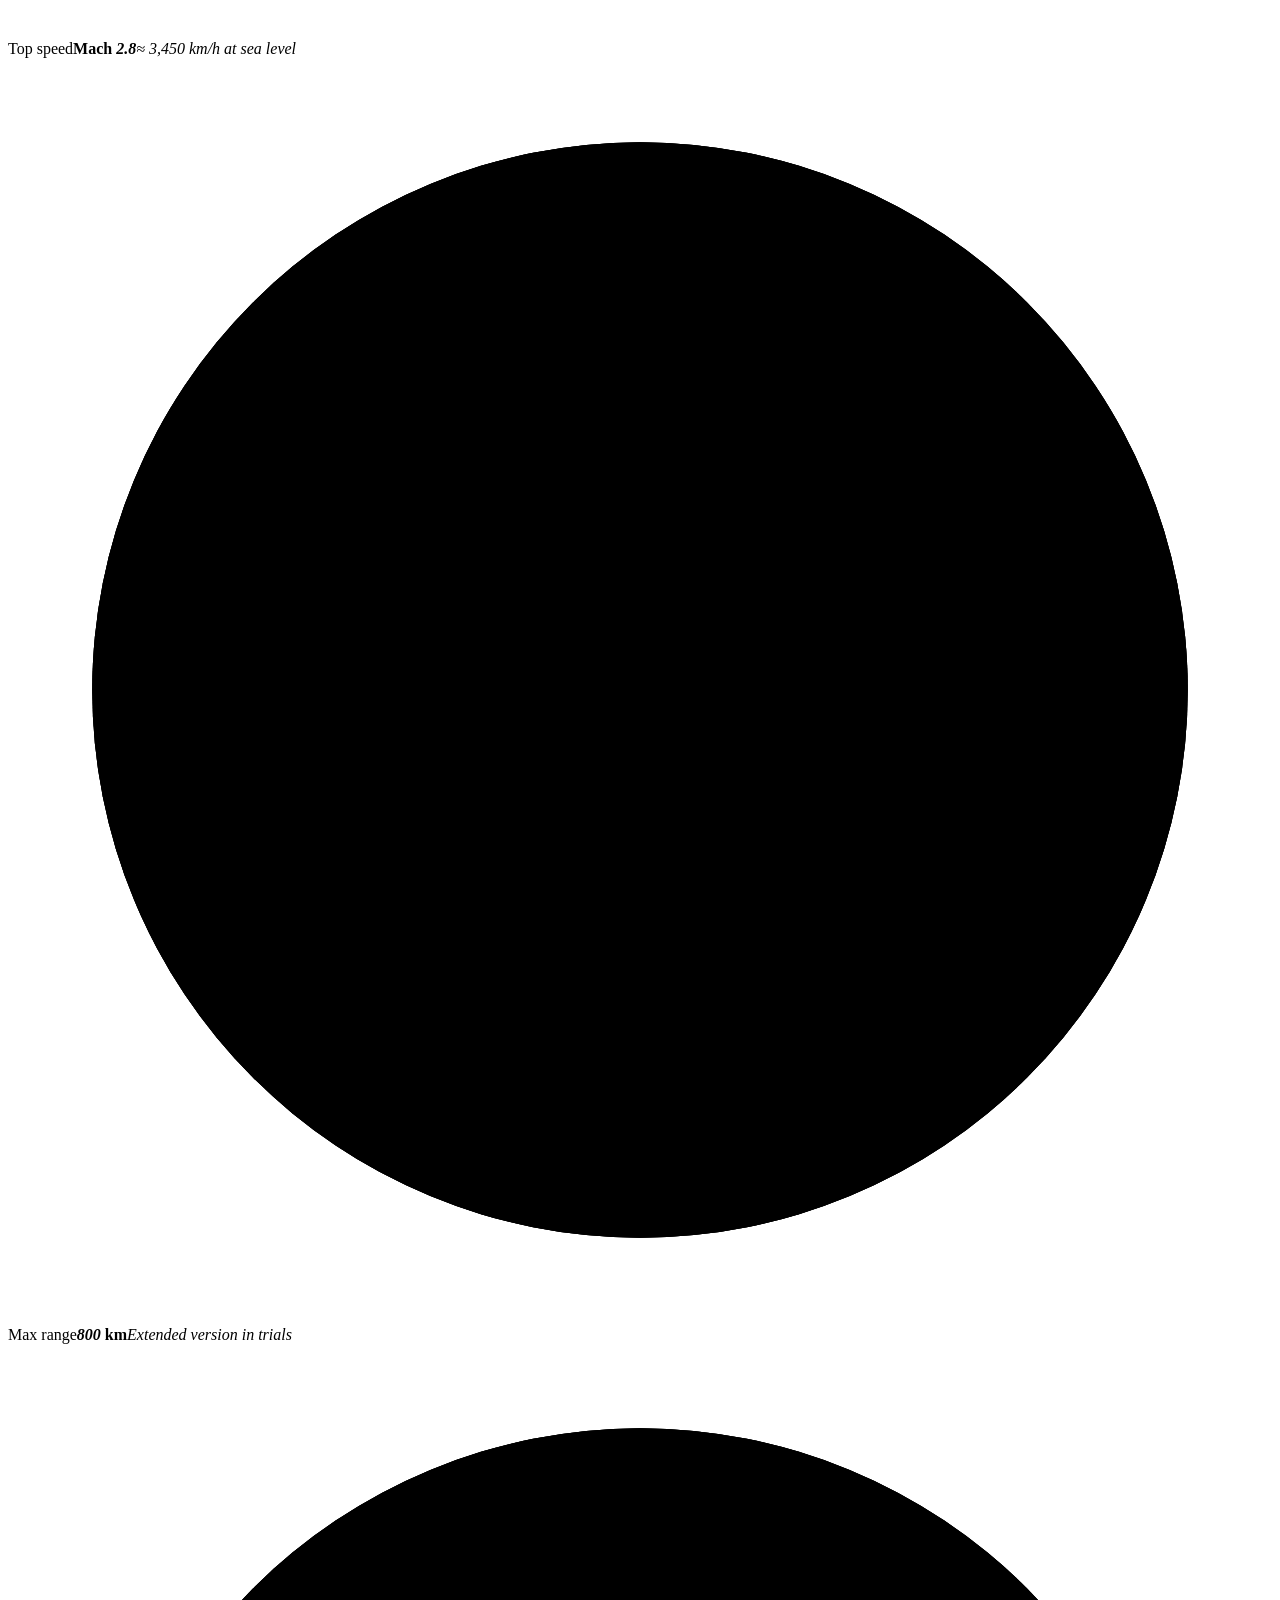
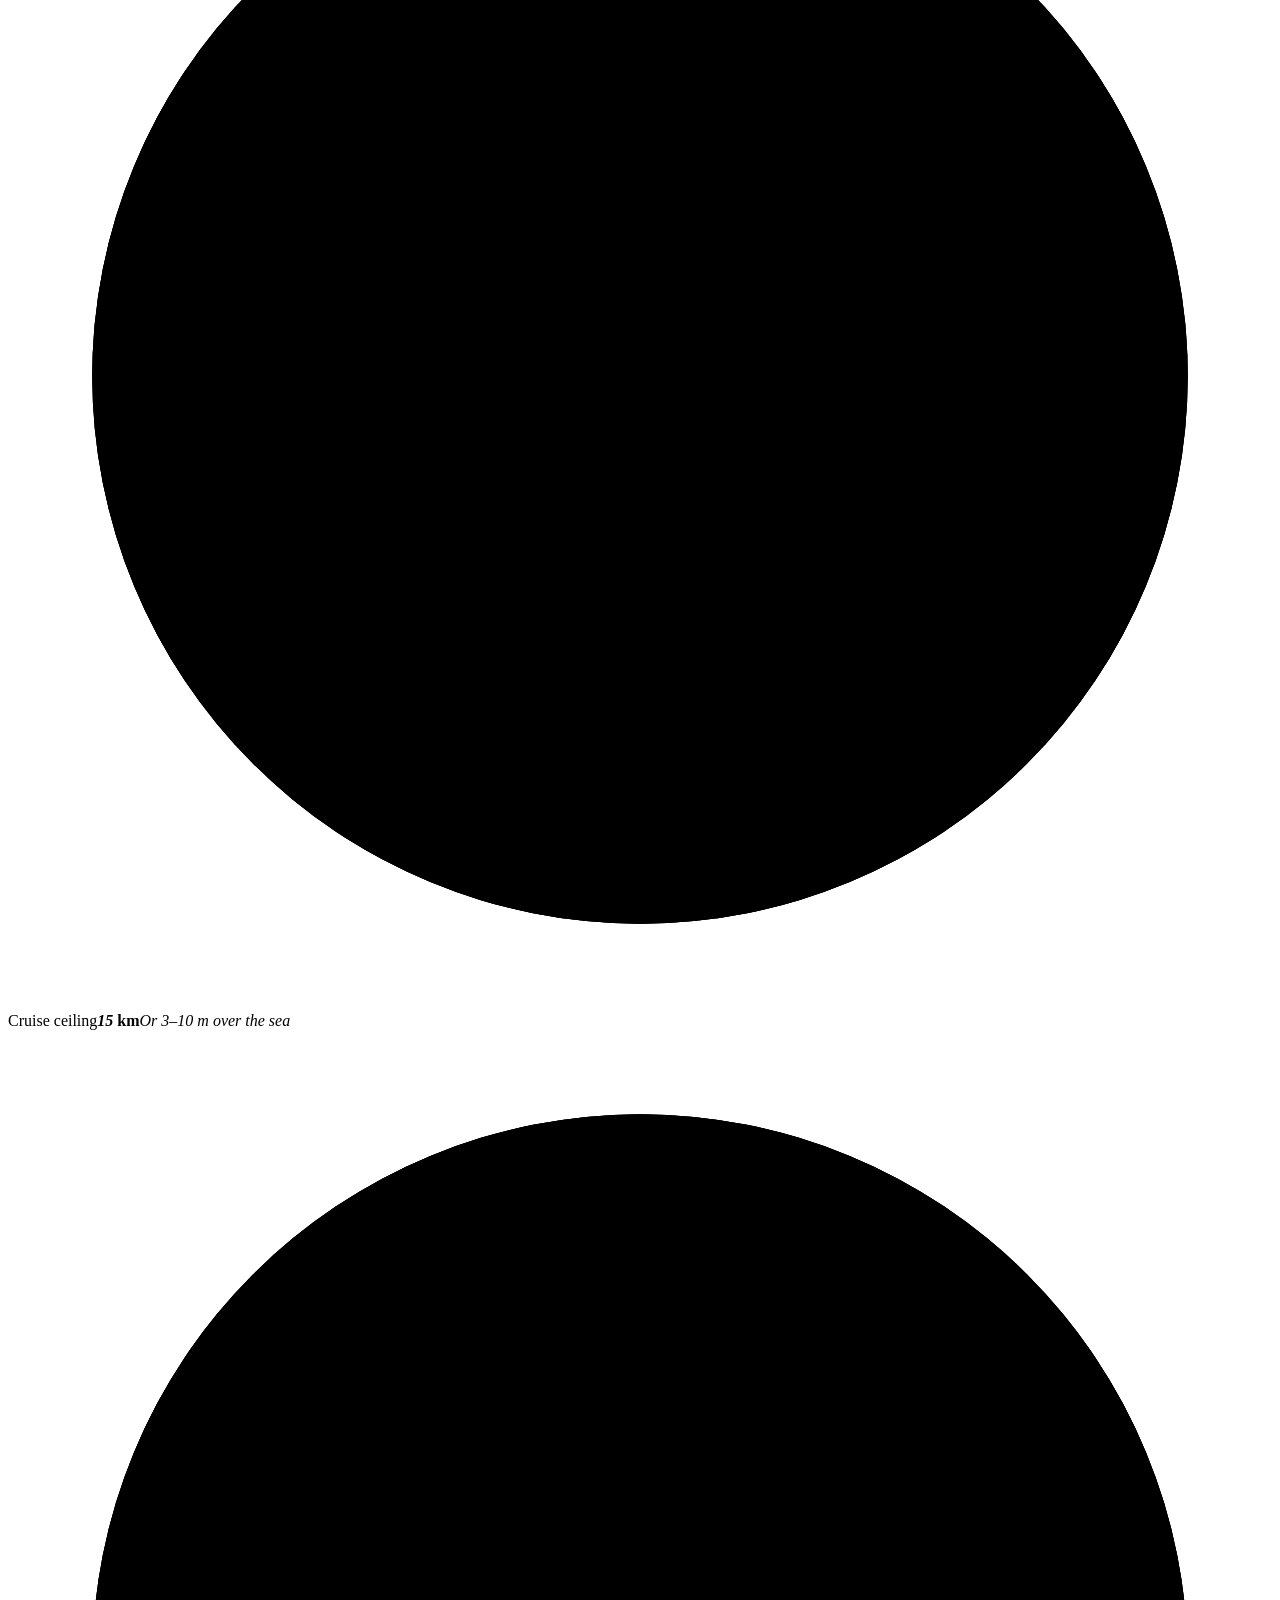
==== commit 258a9394: "Cockpit readouts for the flight, ring gauges in specs, shimmering footer with back-to-top" ====
--- a/src/page.html
+++ b/src/page.html
@@ -262,11 +262,20 @@
       </article>
     </div>
 
-    <div class="readouts">
-      <div><span>Phase</span><b id="rPhase">Ready</b></div>
-      <div><span>Stage</span><b id="rStage">—</b></div>
-      <div><span>Mach</span><b id="rMach">0.0</b></div>
-      <div><span>Altitude</span><b id="rAlt">0 m</b></div>
+    <div class="readouts" aria-live="polite">
+      <div class="ins ins-phase"><span>Phase</span><b id="rPhase">Ready</b><i class="segs" id="rSegs"><u></u><u></u><u></u><u></u><u></u><u></u></i></div>
+      <div class="ins ins-stage"><span>Stage</span><b id="rStage">—</b><i class="stagepips"><u id="pip1"></u><u id="pip2"></u></i></div>
+      <div class="ins ins-mach">
+        <svg viewBox="0 0 100 58" aria-hidden="true">
+          <path class="g-bg" d="M10 52A40 40 0 0 1 90 52"/>
+          <path class="g-fg" id="gMach" d="M10 52A40 40 0 0 1 90 52"/>
+          <g class="g-ticks"><path d="M4.0 52.0L9.0 52.0"/><path d="M10.2 29.0L14.5 31.5"/><path d="M27.0 12.2L29.5 16.5"/><path d="M50.0 6.0L50.0 11.0"/><path d="M73.0 12.2L70.5 16.5"/><path d="M89.8 29.0L85.5 31.5"/><path d="M96.0 52.0L91.0 52.0"/></g>
+          <path class="g-needle" id="gNeedle" d="M50 52L50 18"/>
+          <circle class="g-hub" cx="50" cy="52" r="3"/>
+        </svg>
+        <span>Mach</span><b id="rMach">0.0</b>
+      </div>
+      <div class="ins ins-alt"><i class="tape"><u id="tapeFill"></u><em id="tapeMark"></em></i><div><span>Altitude</span><b id="rAlt">0 m</b></div></div>
     </div>
     <p class="lnote">Illustrative profile. Actual height, timing and range depend on the mission.</p>
   </div>
@@ -357,10 +366,10 @@
     </div>
     <div class="spec-side">
     <div class="bigstats">
-      <div class="bs reveal"><span>Top speed</span><b>Mach <i data-to="2.8" data-dec="1">2.8</i></b><em>≈ 3,450 km/h at sea level</em><s style="--w:93%"></s></div>
-      <div class="bs reveal"><span>Max range</span><b><i data-to="800">800</i> km</b><em>Extended version in trials</em><s style="--w:100%"></s></div>
-      <div class="bs reveal"><span>Cruise ceiling</span><b><i data-to="15">15</i> km</b><em>Or 3–10 m over the sea</em><s style="--w:60%"></s></div>
-      <div class="bs reveal"><span>Launch mass</span><b><i data-to="3000" data-sep>3,000</i> kg</b><em>≈ 2,500 kg air-launched</em><s style="--w:75%"></s></div>
+      <div class="bs reveal" style="--p:0.93"><svg class="ring" viewBox="0 0 120 120" aria-hidden="true"><circle class="ring-bg" cx="60" cy="60" r="52"/><circle class="ring-ticks" cx="60" cy="60" r="42"/><circle class="ring-fg glow" cx="60" cy="60" r="52"/><circle class="ring-fg" cx="60" cy="60" r="52"/></svg><span>Top speed</span><b>Mach <i data-to="2.8" data-dec="1">2.8</i></b><em>≈ 3,450 km/h at sea level</em></div>
+      <div class="bs reveal" style="--p:1.0"><svg class="ring" viewBox="0 0 120 120" aria-hidden="true"><circle class="ring-bg" cx="60" cy="60" r="52"/><circle class="ring-ticks" cx="60" cy="60" r="42"/><circle class="ring-fg glow" cx="60" cy="60" r="52"/><circle class="ring-fg" cx="60" cy="60" r="52"/></svg><span>Max range</span><b><i data-to="800">800</i> km</b><em>Extended version in trials</em></div>
+      <div class="bs reveal" style="--p:0.6"><svg class="ring" viewBox="0 0 120 120" aria-hidden="true"><circle class="ring-bg" cx="60" cy="60" r="52"/><circle class="ring-ticks" cx="60" cy="60" r="42"/><circle class="ring-fg glow" cx="60" cy="60" r="52"/><circle class="ring-fg" cx="60" cy="60" r="52"/></svg><span>Cruise ceiling</span><b><i data-to="15">15</i> km</b><em>Or 3–10 m over the sea</em></div>
+      <div class="bs reveal" style="--p:0.75"><svg class="ring" viewBox="0 0 120 120" aria-hidden="true"><circle class="ring-bg" cx="60" cy="60" r="52"/><circle class="ring-ticks" cx="60" cy="60" r="42"/><circle class="ring-fg glow" cx="60" cy="60" r="52"/><circle class="ring-fg" cx="60" cy="60" r="52"/></svg><span>Launch mass</span><b><i data-to="3000" data-sep>3,000</i> kg</b><em>≈ 2,500 kg air-launched</em></div>
     </div>
     <table class="spec reveal">
       <tr><th>Type</th><td>Two-stage supersonic cruise missile</td></tr>
@@ -379,12 +388,20 @@
 </section>
 
 <footer class="foot">
+  <div class="horizon" aria-hidden="true"></div>
   <div class="wrap">
-    <p class="big">BRAHMOS</p>
+    <p class="big" aria-label="BrahMos"><span>BRAHMOS</span><span class="big-fill" aria-hidden="true">BRAHMOS</span></p>
+    <div class="foot-grid">
+    <div>
     <p class="muted">An educational explainer built from public sources. Figures differ between sources and variants. Not affiliated with BrahMos Aerospace, DRDO or any government.</p>
     <p class="src">Sources: <a href="https://en.wikipedia.org/wiki/BrahMos">Wikipedia: BrahMos</a> · <a href="https://missilethreat.csis.org/missile/brahmos/">CSIS Missile Threat</a> · <a href="https://www.wikipedia.com/wiki/Kh-61">Wikipedia: P-800 Oniks</a> · <a href="https://idrw.org/tests-underway-for-800-km-brahmos-missile-with-modified-ramjet-engine-target-readiness-by-2027/">IDRW: 800 km variant</a></p>
     <p class="src">Drawing built with <a href="https://github.com/wheresryan22/anatomy">Anatomy</a> (MIT). 3D model with <a href="https://threejs.org">Three.js</a>.</p>
-    <p class="love">Made with <span class="heart" aria-label="love">♥</span> by <a href="https://github.com/prateekkanurkar">Prateek Kanurkar</a></p>
+    </div>
+    <div class="foot-side">
+      <p class="love">Made with <span class="heart" aria-label="love">♥</span> by <a href="https://github.com/prateekkanurkar">Prateek Kanurkar</a></p>
+      <a class="totop" href="#story" id="toTop"><span>Back to launch pad</span><i>↑</i></a>
+    </div>
+    </div>
   </div>
 </footer>
 
